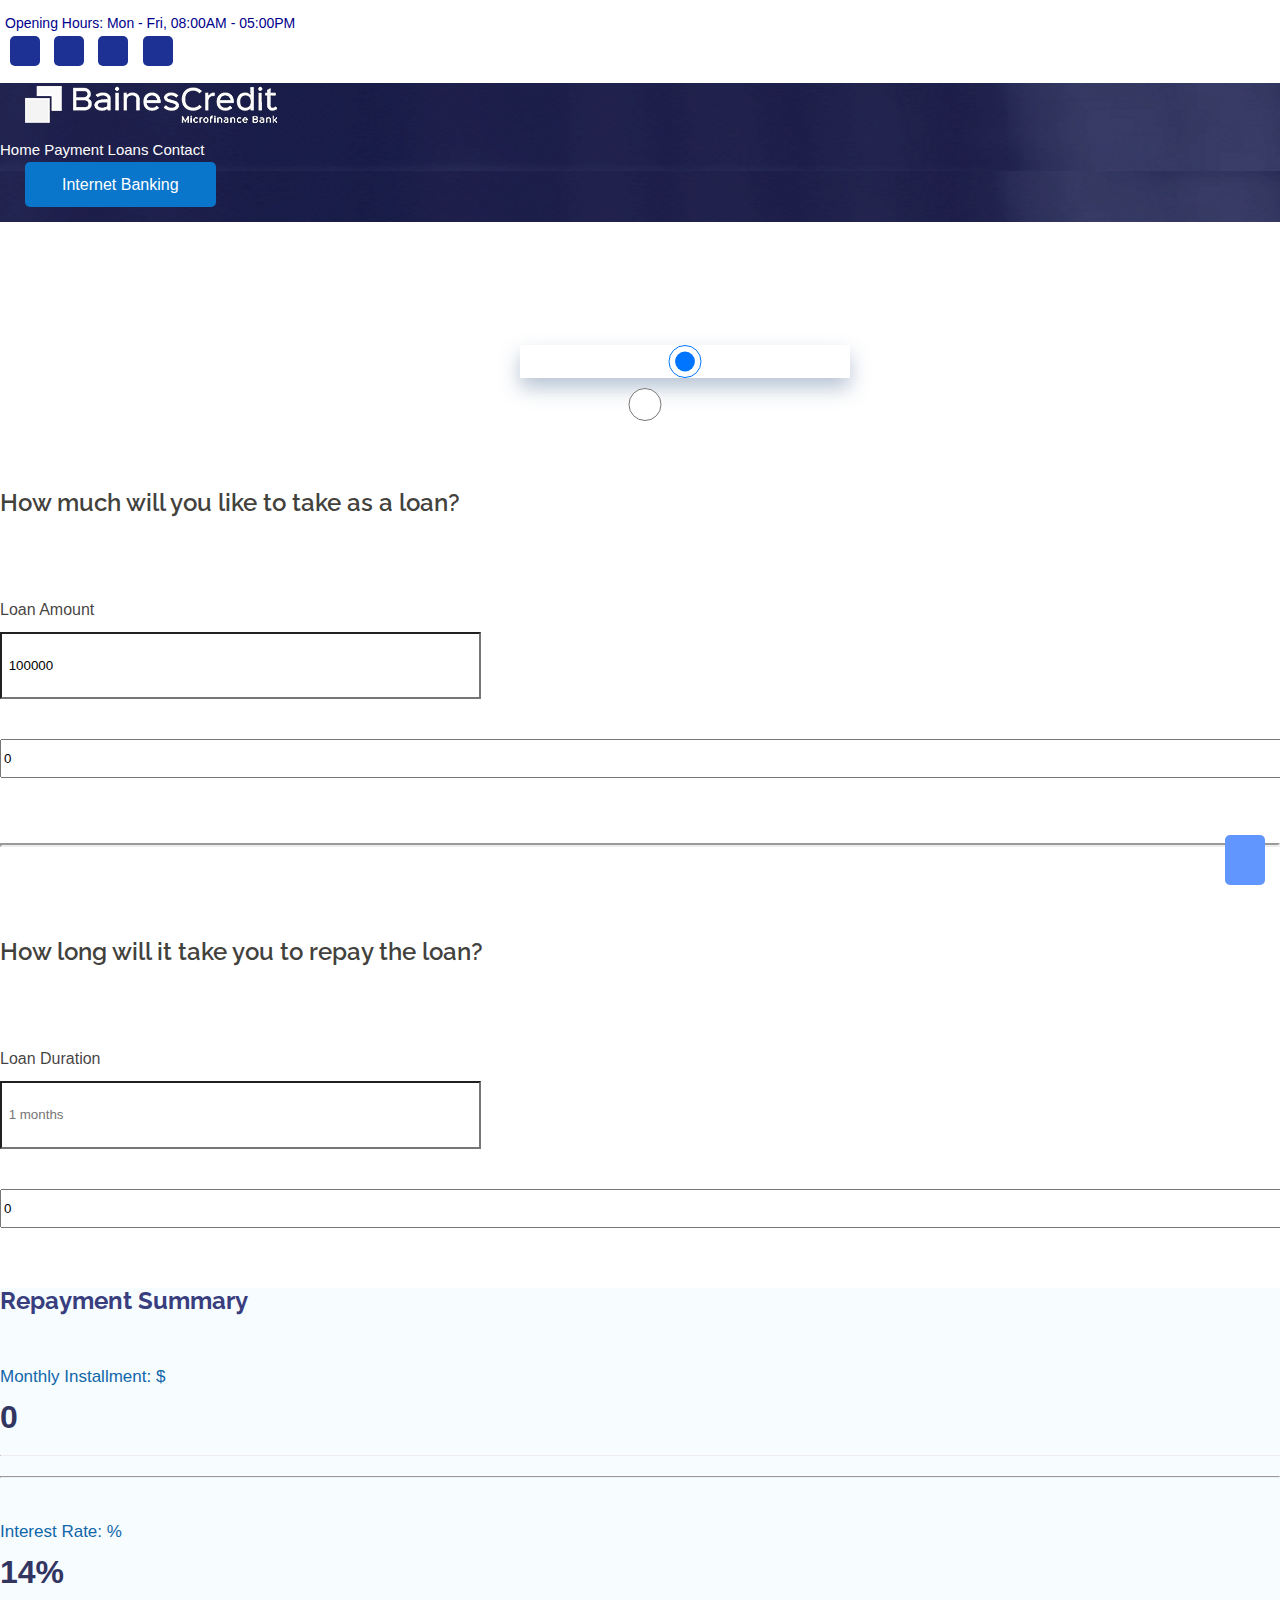
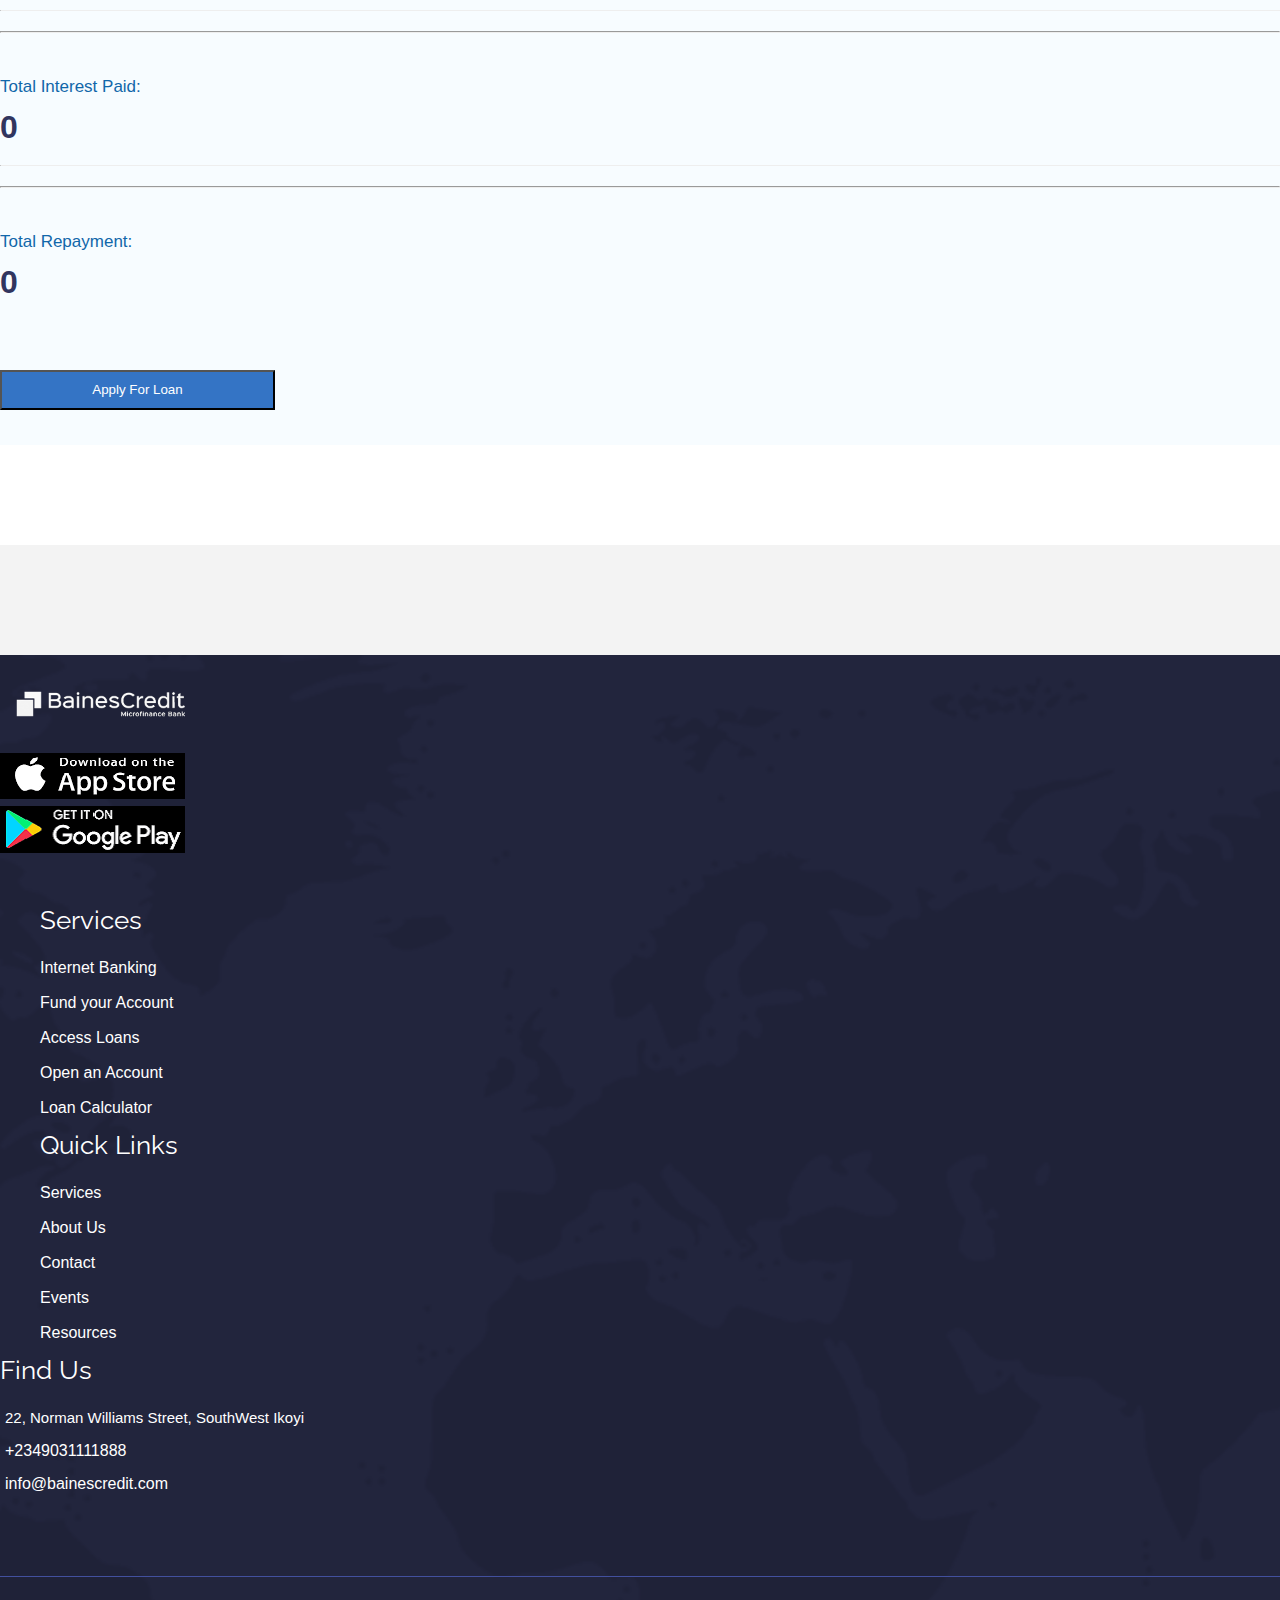
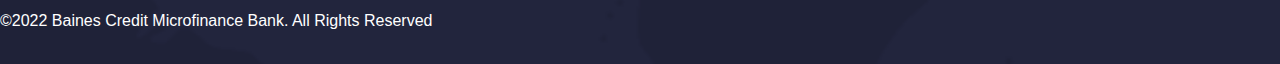
==== index.html @ 51c6e16a "Initial commit" ====
<!DOCTYPE html>

<head>
    <meta charset="utf-8">
    <title>Simple Calculator</title>
    <base href="/">
    <meta name="viewport" content="width=device-width, initial-scale=1">
    <link rel="icon" type="image/x-icon" href="assets/img/favicon.ico">
    <link
        href="https://fonts.googleapis.com/css2?family=Poppins:ital,wght@0,100;0,200;0,300;0,400;0,500;0,600;0,700;0,800;0,900;1,100;1,200;1,300;1,400;1,500;1,600;1,700;1,800;1,900&display=swap"
        rel="stylesheet">
    <link rel="stylesheet" href="style.css">
    <link rel="stylesheet" href="responsive.css">
    <!-- <title>Simple Calculator</title> -->

    <link href="https://bainescredit.com/front/assets/bootstrap/css/bootstrap.min.css" rel="stylesheet">
    <!-- <link rel="stylesheet" href="https://cdnjs.cloudflare.com/ajax/libs/twitter-bootstrap/3.3.7/css/bootstrap.min.css"
        integrity="sha512-6MXa8B6uaO18Hid6blRMetEIoPqHf7Ux1tnyIQdpt9qI5OACx7C+O3IVTr98vwGnlcg0LOLa02i9Y1HpVhlfiw=="
        crossorigin="anonymous" referrerpolicy="no-referrer" /> -->

    <link href="/front/assets/css/style.css" rel="stylesheet" type="text/css">
    <link href="styles.css" rel="stylesheet" type="text/css">

    <link href="https://bainescredit.com/css/ion.rangeSlider.min.css" rel="stylesheet" type="text/css">
    <!-- <link rel="stylesheet"
        href="https://cdnjs.cloudflare.com/ajax/libs/ion-rangeslider/2.3.0/css/ion.rangeSlider.min.css"
        integrity="sha512-6IajJRBwG1E9dZ5mOueZJjTlGmpl4ZFCiufY5I6Pxnr9xMABbxYS8BE22lOPlT3GlDfxSJIyqcP+2D57UFBFFg=="
        crossorigin="anonymous" referrerpolicy="no-referrer" /> -->
    <link href="https://bainescredit.com/css/jquery-radiocharm.css" rel="stylesheet" type="text/css">

    <style>
        .loan,
        .loan:hover {
            display: inline !important;
            padding: 10px !important;
            border-radius: 25px !important;
            color: #fff !important;
            font-size: 12px;
        }

        .loan-danger:hover {
            background-color: #850100 !important;
        }

        .loan-success:hover {
            background-color: #38a7cc !important;
        }

        .contact-bar li a:hover {
            color: #38a7cc;
        }

        hr.solid {
            border-top: 0px solid #bbb;
            margin-top: 20px;
            margin-bottom: 20px;
        }

        p {
            color: rgb(17, 103, 170);
            font-size: 17px;
        }

        #compute {
            /* margin-top: 10px; */
            background-color: blue;
            color: white;
            height: 40px;
            width: 275px;
        }
    </style>

</head>

<body>
    <header>
        <div class="header-section" style="background-color: white;">
            <div class="container">
                <div class="row align-items-center">
                    <div class="col-lg-8 col-md-12">
                        <div class="header-widget"  >
                            <ul>
                                <li style="color: darkblue;"><i class="icofont-clock-time" ></i>Opening Hours: Mon - Fri, 08:00AM - 05:00PM</li>
                                <!--<li><i class="icofont-location-pin"></i> 22, Norman Williams Street, Ikoyi</li>
                                <li><i class="icofont-phone"></i> <a href="tel:+2349031111888">+2349031111888</a></li>-->
                            </ul>
                        </div>
                    </div>
        
                    <div class="col-md-4">
                        <div class="header-social text-end">
                            <ul>
                                <li><a target="_blank" href="#"><i class="icofont-facebook"></i></a></li>
                                <li><a target="_blank" href="#"><i class="icofont-twitter"></i></a></li>
                                <li><a target="_blank" href="#"><i class="icofont-linkedin"></i></a></li>
                                <li><a target="_blank" href="#"><i class="icofont-instagram"></i></a></li>
                            </ul>
                        </div>
                    </div>              
                </div>
            </div>
        </div>
        
        <div class="navbar-area">
            <div class="mobile-nav">
                <a routerLink="/" class="logo">
                    <img src="assets/img/BainesCredit2.png" class="img-fluid" alt="logo">
                </a>
            </div>
        
            <div class="main-nav">
                <div class="container">
                    <nav class="navbar navbar-expand-md navbar-light" >
                        <a class="navbar-brand" href="index.html">
                            <img src="assets/img/BainesCredit2.png" class="img-fluid" alt="logo">
                        </a>
        
                        <div class="collapse navbar-collapse mean-menu" id="navbarSupportedContent" style="color:white;">
                            <ul class="navbar-nav ms-auto" style="color:white;">
                               
        
                                <li class="nav-item"><a routerLink="." class="nav-link" routerLinkActive="active"[routerLinkActiveOptions]="{exact: true}" style="color:white;">Home</a></li>
        
        
                                
                                <li class="nav-item"><a routerLink="." class="nav-link" routerLinkActive="active"[routerLinkActiveOptions]="{exact: true}">Payment</a></li>
                                
                                <li class="nav-item"><a routerLink="." class="nav-link" routerLinkActive="active"[routerLinkActiveOptions]="{exact: true}">Loans</a></li>
        
                                <li class="nav-item"><a routerLink="." class="nav-link" routerLinkActive="active"[routerLinkActiveOptions]="{exact: true}">Contact</a></li>
                            </ul>
        
                            <div class="navbar-button">
                                <a routerLink=".">Internet Banking</a>
                            </div>
                        </div>
                    </nav>
                </div>
            </div>
        </div>
        <!-- <div class="row">
            <div class="col-lg-12">
                <img src="assets/img/AccountCreationHeader.png" class="img-fluid" alt="bainescredit"  />
            </div>
        </div> -->
    </header>
    <section class="service-page-section section-padding">
        <div class="container">
            <!-- <div class="grid-item"> -->
            <div class="row">
                <div class="col-md-9">
                    <div id="budget-planner-wrapper" class="single-service-wrapper">
                        <!-- Expense group -->
                        <div style="margin-bottom: 50px;">
                            <form class="budget-form-wrapper" action="https://bainescredit.com/open-account"
                                style="background-color: rgb(255, 255, 255);">
                                <div class="row">

                                    <div class="col-md-10 col-md-offset-1 row"">
                                        <div style=" margin: 20px auto; width: 250px;">
                                        <input
                                            style="padding: 14px 41px; box-shadow: 0px 10px 20px rgba(51, 87, 131, 0.35); width: 330px;"
                                            name="type" value="4.5" data-name="personal"
                                            class="loan-type personal col-sm-6" checked
                                            data-radiocharm-background-color="006cfa"
                                            data-radiocharm-label="Personal Loan" type="radio" />
                                        <input name="type" value="5" data-name="sme" class="loan-type sme col-sm-6"
                                            data-radiocharm-label="SME Loan" data-radiocharm-background-color="006cff"
                                            type="radio" />
                                    </div>
                                </div>


                                <div class="col-md-10 col-md-offset-1 row"
                                    style="margin-bottom: 40px; text-align: left;">
                                    <h4
                                        style="font-weight: 600; font-size: 24px; line-height: 29px; color: rgba(30, 32, 25, 0.85); margin: 60px 0px;">
                                        How much will you like to take as a loan?</h4>
                                    <div class="col-sm-3 form-group"
                                        style="padding-top: 20px; color: rgba(30, 32, 25, 0.85); font-weight: 500; font-size: 16px; margin-right: 70px;">
                                        <!-- <label style="text-transform: uppercase;">Choose Amount</label> -->
                                        <!-- <label>Loan Amount</label> -->
                                        Loan Amount
                                    </div>
                                    <div class="col-sm-6 form-group" style="width: 450px;">
                                        <input type="number" id="amount-holder" value="100000"
                                            class="searchBar form-control" placeholder="Amount" required>
                                    </div>
                                    <div class="col-sm-12 form-group" style="margin-top: 30px;">
                                        <input type="number" id="amount-slider" name="amount" value="0" />
                                    </div>
                                </div>


                                <div class="col-md-10 col-md-offset-1 row"
                                    style="margin-bottom: 40px; text-align: left;">
                                    <br />
                                    <hr style="margin-bottom: 90px; border-width: 2px;" />

                                    <h4
                                        style="font-weight: 600; font-size: 24px; line-height: 29px; color: rgba(30, 32, 25, 0.85); margin: 60px 0px;">
                                        How long will it take you to repay the loan?</h4>
                                    <div class="col-sm-3 form-group"
                                        style="padding-top: 20px; color: rgba(30, 32, 25, 0.85); font-weight: 500; font-size: 16px; margin-right: 70px;">
                                        <!-- <label style="text-transform: uppercase;">Choose Amount</label> -->
                                        <!-- <label>Loan Duration</label> -->
                                        Loan Duration
                                    </div>
                                    <div class="col-sm-6 form-group" style="width: 450px;">
                                        <input type="number" id="loan-term" value="1 months"
                                            class="searchBar form-control" placeholder="1 months" required>
                                    </div>
                                    <div class="col-sm-12 form-group" style="margin-top: 30px;">
                                        <input type="number" id="term-slider" name="term" value="0" />
                                    </div>
                                </div>
                        </div>
                        </form>
                    </div>
                </div>
            </div>

            <div class="col-md-3" style="background: #F7FCFF;">
                <div>
                    <div>
                        <h4
                            style="margin-top: 60px; margin-bottom: 50px; font-weight: bold; font-size: 24px;color: #383E7E;">
                            Repayment Summary</h4>
                        <!-- <hr class="solid"> -->
                        <div>
                            <p>Monthly Installment: $</p>
                            <span style="font-weight: bold; font-size: 32px;color: #31355F; margin: 11px 0px;"
                                id="amounts">0</span>
                            <hr class="solid">
                            <!-- <br /> -->
                            <hr style="margin-bottom: 40px; margin-top: 10px; border-width: 1px;" />
                            <!-- <textarea name="" id="amounts" disabled cols="10" rows="1"></textarea> -->
                            <!-- <input id="amount" type="text" value="" disabled oninput="compute()"> -->
                            <p>Interest Rate: %</p>
                            <span style="font-weight: bold; font-size: 32px;color: #31355F; margin: 11px 0px;"
                                id="interest_rate">14%</span>
                            <hr class="solid">
                            <hr style="margin-bottom: 40px; margin-top: 10px; border-width: 1px;" />
                            <!-- <input id="interest_rate" value="" disabled oninput="compute()"> -->
                            <p>Total Interest Paid: </p>
                            <span style="font-weight: bold; font-size: 32px;color: #31355F; margin: 11px 0px;"
                                id="months">0</span>
                            <hr class="solid">
                            <hr style="margin-bottom: 40px; margin-top: 10px; border-width: 1px;" />
                            <!-- <input id="months" type="number" value="" disabled oninput="compute()"> -->
                            <p>Total Repayment: </p>
                            <span style="font-weight: bold; font-size: 32px;color: #31355F; margin: 11px 0px;"
                                id="payments">0</span>
                            <!-- <hr class="solid"> -->
                            <!-- <hr style="margin-bottom: 40px; margin-top: 10px; border-width: 2px;" /> -->
                            <!-- <input id="payment" value="" disabled oninput="compute()"> -->
                        </div>
                        <button
                            style="margin-top: 70px; background: #3474C5; padding: 14px 20px; align-items: center; justify-content: center; flex-direction: row; display: flex;"
                            id="compute"><a href="https://bainescredit.pro-ice.com.ng/loan_page2/">Apply For
                                Loan</a></button> <br>
                    </div>
                </div>
            </div>

        </div>

        </div>
    </section>

    <footer>
        <div class="contact-section">
            <img src="assets/img/PartnersLogo.png" class="img-fluid" alt="logo">
        </div>
        
        <footer class="footer-area">
            <div class="container">
                <div class="row">
                    <div class="col-lg-3 col-md-6">
                        <div class="footer-widget">
                            <div class="logo">
                                <a routerLink="/">
                                    <img src="assets/img/BainesCredit2.png" class="img-fluid" alt="logo">
                                </a>
                            </div>
                            <div class="row">
                                <div class="col-md-6"><img src="assets/img/apple.png" class="img-fluid" /></div>
                                <div class="col-md-6"><img src="assets/img/google.png" class="img-fluid" /></div>
                            </div>
                            <div class="row" style="margin-top: 20px !important;">
                                
                            <div class="footer-socialn">
                                <a href="#" target="_blank"><i class="icofont-facebook" style="color: white; font-size: x-large;"></i></a> &nbsp;
                                <a href="#" target="_blank"><i class="icofont-twitter" style="color: white; font-size: x-large;"></i></a>&nbsp;
                                <a href="#" target="_blank"><i class="icofont-linkedin" style="color: white; font-size: x-large;"></i></a>&nbsp;
                                <a href="#" target="_blank"><i class="icofont-instagram" style="color: white; font-size: x-large;"></i></a>&nbsp;
                               <!-- <ul>
                                    <li><a href="#" target="_blank"><i class="icofont-facebook"></i></a></li>
                                    <li><a href="#" target="_blank"><i class="icofont-twitter"></i></a></li>
                                    <li><a href="#" target="_blank"><i class="icofont-linkedin"></i></a></li>             
                                    <li><a href="#" target="_blank"><i class="icofont-instagram"></i></a></li>
                                </ul>-->
                            </div></div>
                            <div class="email">
                                
                            </div>
                        </div>
                    </div>
        
                    <div class="col-lg-3 col-md-6">
                        <div class="footer-widget pl-40">
                            <h3 style="border: none !important;">Services</h3>
        
                            <ul>
                                <li><i class="icofont-simple-right"></i> <a routerLink="#">Internet Banking</a></li>
                                <li><i class="icofont-simple-right"></i> <a routerLink="#">Fund your Account</a></li>
                                <li><i class="icofont-simple-right"></i> <a routerLink="#">Access Loans</a></li>
                                <li><i class="icofont-simple-right"></i> <a routerLink="#">Open an Account</a></li>
                                <li><i class="icofont-simple-right"></i> <a routerLink="#">Loan Calculator</a></li>
                            </ul>
                        </div>
                    </div>
        
                    <div class="col-lg-3 col-md-6">
                        <div class="footer-widget pl-40">
                            <h3 style="border: none !important;">Quick Links</h3>
        
                            <ul>
                                <li><i class="icofont-simple-right"></i> <a routerLink="/index">Services</a></li>
                                <li><i class="icofont-simple-right"></i> <a routerLink="/about">About Us</a></li>
                                <li><i class="icofont-simple-right"></i> <a routerLink="/blog">Contact</a></li>
                                <li><i class="icofont-simple-right"></i> <a routerLink="/team">Events</a></li>
                                <li><i class="icofont-simple-right"></i> <a routerLink="/testimonial">Resources</a></li>
                            </ul>
                        </div>
                    </div>
        
                    <div class="col-lg-3 col-md-6">
                        <div class="footer-widget">
                            <h3 style="border: none !important;">Find Us</h3>
                           
        
                            <ul class="find-us">
                                <li>                                   
                                    <i class="icofont-location-pin"></i> 22, Norman Williams Street, SouthWest Ikoyi    
                                </li>
                                <li>
                                    <i class="icofont-phone"></i>
                                    <a href="tel:+880123456789">+2349031111888</a>
                                </li>
                                <li>
                                    <i class="icofont-ui-message"></i>
                                    <a href="mailto:info@kiaz.com">info@bainescredit.com</a>
                                </li>
                            </ul>
                        </div>
                    </div>
                </div>
            </div>
        
            <div class="bottom-footer">
                <div class="container">
                    <div class="row  align-items-center">
                       
        
                        <div class="col-lg-12 d-flex justify-content-center">
                            <div class="copyright-text text-end">
                                <p>&copy;2022 Baines Credit Microfinance Bank. All Rights Reserved</p>
                            </div>
                        </div>
                    </div>
                </div>
            </div>
        </footer>
        
        <div class="top-btn">
            <i class="icofont-scroll-long-up"></i>
        </div>
    </footer>


    <script src="https://bainescredit.com/front/assets/js/jquery.js"></script>
    <script src="https://bainescredit.com/front/assets/bootstrap/js/bootstrap.min.js"></script>
    <!-- <script src="https://drive.google.com/file/d/1Ui2bEeJ6VisyrdK642lV_Q58oRvq9W9J/view?usp=sharing"></script> -->
    <!-- <script src="https://cdnjs.cloudflare.com/ajax/libs/jquery/3.1.1/jquery.js"
        integrity="sha512-WBbdKQKeIQFarq1hrOxNL/gnp0Tqh25fn0z3X1po+ej8iuHhHdp6Sh9l+tghGw5L1bsvtzjeuSKsL80RW3XdYw=="
        crossorigin="anonymous" referrerpolicy="no-referrer"></script> -->
    <!-- <script src="https://drive.google.com/file/d/1CPbz1z94rPM_dE31EhjDpXzsbREMP7sK/view?usp=sharing"></script> -->
    <!-- <script src="https://cdnjs.cloudflare.com/ajax/libs/twitter-bootstrap/3.3.7/js/bootstrap.min.js"
        integrity="sha512-iztkobsvnjKfAtTNdHkGVjAYTrrtlC7mGp/54c40wowO7LhURYl3gVzzcEqGl/qKXQltJ2HwMrdLcNUdo+N/RQ=="
        crossorigin="anonymous" referrerpolicy="no-referrer"></script> -->
    <!-- <script src="https://cdnjs.cloudflare.com/ajax/libs/jquery.inview/1.0.0/jquery.inview.min.js"
        integrity="sha512-dy8Q+KMsxJmEgLqvZA7kk/Pcaij/OhCK1LPj+oGuxfd/tcbbqrDSGOtiXNfzKbMun+ZBnQsTWUnhuXhVkISDOA=="
        crossorigin="anonymous" referrerpolicy="no-referrer"></script> -->



    <script src="https://bainescredit.com/front/assets/revolution/jquery.themepunch.revolution.min.js"></script>
    <script src="https://bainescredit.com/front/assets/revolution/jquery.themepunch.tools.min.js"></script>
    <!-- <script src="https://cdn.jsdelivr.net/npm/revslider@5.4.2018/js/jquery.themepunch.revolution.min.js"></script>
    <script src="https://cdn.jsdelivr.net/npm/revslider@5.4.201-8.6/js/jquery.themepunch.tools.min.js"></script> -->


    <!-- <script src="/front/assets/js/script.js"></script> -->

    <script type="text/javascript" src="https://bainescredit.com/js/jquery-radiocharm.js"></script>
    <script type="text/javascript" src="https://bainescredit.com/js/ion.rangeSlider.min.js"></script>
    <!-- <script src="https://cdnjs.cloudflare.com/ajax/libs/ion-rangeslider/2.3.0/js/ion.rangeSlider.min.js"
        integrity="sha512-yAFng8in4kzeTPFL8tnOdZGq6yuzw2UiI9HHFrCi1F+ujKsb/+tnssk2TudqZ3m5dzAowdrsTN4xltn5P2qeEA=="
        crossorigin="anonymous" referrerpolicy="no-referrer"></script> -->


    <script type="text/javascript">
        $(document).ready(function () {
            $('.loan-type').radiocharm();
        });
    </script>

    <script type="text/javascript">
        let term_slider = $("#term-slider");
        let amount_slider = $("#amount-slider");
        let amount_holder = $("#amount-holder");
        let loan_term = $("#loan-term");

        term_slider.ionRangeSlider({
            skin: 'round',
            min: 1,
            max: 12,
            postfix: ' months'
        });

        amount_slider.ionRangeSlider({
            skin: 'round',
            min: 50000,
            max: 1000000,
            prefix: '₦',
            grid: true,
            step: 10000,
            grid_snap: true,
            decorate_both: true,
            from_percent: 10,
            to_percent: 90,
        });

        calculateLoan(parseInt($('input[name=type]:checked').val()));

        let current_to = 1000000;

        $(document).on('change click keyup', '#term-slider, #loan-term, #amount-slider, #amount-holder, .loan-type', function (e) {

            let interacted = $(this);

            if (interacted.attr('id') === 'amount-holder') {
                let amount_slider_instance = amount_slider.data("ionRangeSlider");
                let amount_held = parseInt(interacted.val());

                if (amount_held < 50000) { return; }

                amount_slider_instance.update({
                    from: parseInt(interacted.val())
                });
            }

            if (interacted.attr('id') === 'loan-term') {
                let term_slider_instance = term_slider.data("ionRangeSlider");
                let term_held = parseInt(interacted.val());

                if (term_held < 1) { return; }

                term_slider_instance.update({
                    from: parseInt(interacted.val())
                });
            }

            let type_input = $('input[name=type]:checked');
            let loan_value = parseInt(type_input.val());

            console.log(type_input.hasClass('sme'));

            if (type_input.hasClass('sme') && current_to < 5000000) {
                let amount_slider_instance = amount_slider.data("ionRangeSlider");

                current_to = 5000000;
                amount_slider_instance.update({
                    skin: 'round',
                    min: 100000,
                    max: current_to,
                    prefix: '₦',
                    grid: true,
                    step: 10000,
                    grid_snap: false,
                    decorate_both: true,
                    from_percent: 10,
                    to_percent: 90,
                });
            }

            if (type_input.hasClass('personal') && current_to > 1000000) {
                let amount_slider_instance = amount_slider.data("ionRangeSlider");

                current_to = 1000000;
                amount_slider_instance.update({
                    skin: 'round',
                    min: 50000,
                    max: current_to,
                    prefix: '₦',
                    grid: true,
                    step: 10000,
                    grid_snap: true,
                    decorate_both: true,
                    from_percent: 10,
                    to_percent: 90,
                });
            }

            amount_holder.val(amount_slider.val());
            loan_term.val(term_slider.val())
            // $('#loan-term').html(term_slider.val());

            if (!isNaN(loan_value))
                calculateLoan(loan_value);
            else
                calculateLoan(4.5)
        });

        function calculateLoan(interest) {
            // let _total = ((interest / 100 * parseInt(amount_holder.val())) * parseInt(term_slider.val())) + parseInt(amount_holder.val());
            // let _month = (_total / parseInt(term_slider.val()));

            // $('#monthly-installments').html(_month.toLocaleString('en-US', { minimumFractionDigits: 2, maximumFractionDigits: 2 }));
            // $('#total-repayments').html(_total.toLocaleString('en-US', { minimumFractionDigits: 2, maximumFractionDigits: 2 }));

            let rate = 20
            // let interested = (parseInt(amount_holder.val()) * parseInt(term_slider.val()) * rate) / 100
            let installment = (parseInt(amount_holder.val()) * rate)
            let amount = (parseInt(amount_holder.val()) * Math.pow(1 + rate / 100, parseInt(term_slider.val())))
            let ci = amount - parseInt(amount_holder.val())
            // ci = ci.toFixed(2);
            let total = parseFloat(parseInt(amount_holder.val())) + parseFloat(ci)
            // total = total.toFixed(2);
            let monthly_install = total / parseInt(term_slider.val())

            $('#amounts').html(monthly_install.toLocaleString('en-US', { minimumFractionDigits: 2, maximumFractionDigits: 2 }));
            $('#interest_rate').html(rate);
            $('#months').html(ci.toLocaleString('en-US', { minimumFractionDigits: 2, maximumFractionDigits: 2 }));
            $('#payments').html(total.toLocaleString('en-US', { minimumFractionDigits: 2, maximumFractionDigits: 2 }));

        }

    </script>

</body>

</html>
---- style.css ----
@import "~bootstrap/scss/bootstrap";
/* You can add global styles to this file, and also import other style files */
/* Color Variables */
/* Font-Family Variable */
.ng-valid[required],
.ng-valid.required {
  border-left: 5px solid #42a948;
}
.ng-invalid:not(form) {
  border-left: 5px solid #a94442;
}
a:link {
  text-decoration: none;
}
body {
  color: #646464;
  font-family: "Poppins";
  line-height: 1.8;
  padding: 0;
  margin: 0;
  font-size: 15px;
}
img {
  max-width: 100%;
}
a {
  text-decoration: none;
  display: inline-block;
  transition: 0.5s;
}
a:hover {
  text-decoration: none;
}
ul li {
  display: inline-block;
}
.d-table {
  width: 100%;
  height: 100%;
}
.d-table-cell {
  display: table-cell;
  vertical-align: middle;
}
p {
  color: #646464;
  line-height: 1.8;
}
i {
  line-height: 1;
}
h3 {
  font-size: 20px;
  font-weight: 600;
}
.form-control:focus,
input:focus,
button:focus,
.btn:focus {
  outline: 0;
  box-shadow: 0 0 0 0 !important;
}
.ptb-100 {
  padding-top: 100px;
  padding-bottom: 100px;
}
.pt-100 {
  padding-top: 100px;
}
.pb-70 {
  padding-bottom: 70px;
}
.mr-20 {
  margin-right: 20px;
}
.pl-40 {
  padding-left: 40px;
}
.theme-button .default-btn {
  font-size: 15px;
  color: #fff;
  font-weight: 500;
  padding: 15px 35px;
  border-radius: 5px;
  margin-right: 25px;
  position: relative;
  text-transform: capitalize;
  border: 1px solid #fff;
  z-index: 0;
}
.theme-button .default-btn::before {
  position: absolute;
  content: "";
  width: 0;
  height: 100%;
  left: 0;
  top: 0;
  z-index: -1;
  transition: 0.5s;
  border-radius: 5px;
  background: #6096fd;
}
.theme-button .default-btn:hover::before {
  width: 100%;
  height: 100%;
}
.theme-button .default-btn:hover {
  border: 1px solid transparent;
}
.section-head {
  max-width: 600px;
  margin: -1px auto 55px;
  line-height: 1;
}
.section-head span {
  font-size: 18px;
  font-weight: 500;
  color: #fb788e;
  margin-bottom: 10px;
  display: inline-block;
}
.section-head h2 {
  font-size: 40px;
  color: #111;
  font-weight: 600;
  margin-bottom: 20px;
  line-height: 1;
}
.section-head h2 span {
  color: #6096fd;
  font-weight: 600;
  font-size: 40px;
  margin-bottom: 0;
}
.section-head p {
  margin-bottom: 0;
}
.blue-title h2 span {
  color: #031888;
  font-size: 40px;
  font-weight: 600;
}
/*------------ HOME PAGE ONE CSS START -------------*/
/* Header CSS Start */
.header-section {
  background: #031888;
  padding: 10px 0;
}
.header-section .header-widget ul {
  padding-left: 0;
  margin-bottom: 0;
}
.header-section .header-widget ul li {
  font-size: 14px;
  padding-right: 16px;
  margin-right: 10px;
  color: #fff;
  position: relative;
}
.header-section .header-widget ul li::before {
  position: absolute;
  content: "";
  background: #fff;
  width: 1px;
  height: 20px;
  right: 0;
  top: 3px;
}
.header-section .header-widget ul li i {
  margin-right: 5px;
  font-size: 18px;
  top: 1px;
  position: relative;
}
.header-section .header-widget ul li a {
  color: #fff;
}
.header-section .header-widget ul :nth-child(3)::before {
  display: none;
}
.header-section .header-social ul {
  padding-left: 0;
  margin-bottom: 0;
}
.header-section .header-social ul li {
  margin-left: 10px;
}
.header-section .header-social ul li a i {
  color: #fff;
  background: #1d3094;
  width: 30px;
  height: 30px;
  border-radius: 5px;
  display: inline-block;
  text-align: center;
  line-height: 30px;
  position: relative;
  z-index: 0;
  transition: 0.5s;
}
.header-section .header-social ul li a i::after {
  position: absolute;
  content: "";
  width: 0;
  height: 0;
  background: #fff;
  top: 0;
  left: 0;
  border-radius: 5px;
  z-index: -1;
  transition: 0.5s;
}
.header-section .header-social ul li a i:hover::after {
  width: 100%;
  height: 100%;
}
.header-section .header-social ul li a i:hover {
  color: #6096fd;
}
/* Header CSS End */
/* Navbar CSS Start */
.navbar-area .main-nav {
  background: #fff;
  background-image: url(assets/img/headerbg.png);
  padding: 0;
  position: relative;
  transition: 0.5s;
}
.navbar-area .main-nav .navbar {
  padding: 15px 0;
}
.navbar-area .main-nav .navbar .navbar-nav .nav-item a {
  color: #fff;
  font-weight: 500;
  text-transform: capitalize;
}
.navbar-area .main-nav .navbar .navbar-nav .nav-item a:hover {
  color: #031888;
}
.navbar-area .main-nav .navbar .navbar-nav .nav-item a:hover i {
  display: inline-block;
  transform: rotate(90deg);
}
.navbar-area .main-nav .navbar .navbar-nav .nav-item a i {
  top: 1px;
  position: relative;
  transition: 0.5s;
}
.navbar-area .main-nav .navbar .navbar-nav .nav-item .active {
  color: #fff !important;
}
.navbar-area .main-nav .navbar .navbar-nav .dropdown-toggle::after {
  display: none;
}
.navbar-area .main-nav .navbar .navbar-nav .dropdown-menu {
  background: #fff;
  transition: 0.5s;
  border: 0;
  box-shadow: 7px 5px 30px rgba(72, 73, 121, 0.15);
  padding: 0;
}
.navbar-area .main-nav .navbar .navbar-nav .dropdown-menu .nav-item {
  display: block;
  padding: 0;
}
.navbar-area .main-nav .navbar .navbar-nav .dropdown-menu .nav-item a {
  color: #282828;
  border-bottom: 1px dashed #ccb0b0;
  position: relative;
}
.navbar-area .main-nav .navbar .navbar-nav .dropdown-menu .nav-item a::before {
  position: absolute;
  content: "";
  background: #6096fd;
  width: 3px;
  height: 0;
  right: 0;
  bottom: 0;
  transition: 0.5s;
}
.navbar-area .main-nav .navbar .navbar-nav .dropdown-menu .nav-item a::after {
  position: absolute;
  content: "";
  background: #6096fd;
  width: 3px;
  height: 95%;
  left: 0;
  bottom: 0;
  transition: 0.5s;
}
.navbar-area .main-nav .navbar .navbar-nav .dropdown-menu .nav-item a:hover {
  color: #031888;
}
.navbar-area
  .main-nav
  .navbar
  .navbar-nav
  .dropdown-menu
  .nav-item
  a:hover::before {
  height: 95%;
}
.navbar-area
  .main-nav
  .navbar
  .navbar-nav
  .dropdown-menu
  .nav-item
  a:hover::after {
  height: 0;
}
.navbar-area .main-nav .navbar .navbar-nav .dropdown-menu .nav-item a .active {
  color: #031888;
}
.navbar-area .main-nav .navbar .navbar-nav .dropdown-menu :last-child a {
  border-bottom: 0;
}
.navbar-area .main-nav .navbar .text-color {
  color: #0976cb;
}
.navbar-area .main-nav .navbar .navbar-button {
  margin-left: 25px;
}
.navbar-area .main-nav .navbar .navbar-button a {
  color: #fff;
  background: #0976cb;
  padding: 10px 37px;
  border-radius: 5px;
  position: relative;
  z-index: 0;
  font-size: 16px;
}
.navbar-area .main-nav .navbar .navbar-button a::before {
  position: absolute;
  content: "";
  width: 100%;
  height: 0;
  background: #031888;
  top: 0;
  left: 0;
  bottom: 0;
  right: 0;
  border-radius: 5px;
  z-index: -1;
  transition: 0.5s;
}
.navbar-area .main-nav .navbar .navbar-button a:hover::before {
  height: 100%;
}
.is-sticky {
  position: fixed !important;
  top: 0 !important;
  left: 0;
  width: 100%;
  z-index: 999;
  box-shadow: 0 2px 28px 0 rgba(0, 0, 0, 0.06);
  background: #fff !important;
  animation: 500ms ease-in-out 0s normal none 1 running fadeInDown;
  transition: 0.6s;
}
/* Navbar CSS End */
/* Home CSS Start */
.home-slider-item {
  background-position: center center;
  background-size: cover;
  height: 100vh;
  position: relative;
}
.home-slider-item::before {
  position: absolute;
  content: "";
  background: linear-gradient(
    90deg,
    rgba(3, 24, 136, 0.8463760504201681) 20%,
    rgba(0, 0, 0, 0) 100%
  );
  width: 100%;
  height: 100%;
  left: 0;
  top: 0;
}
.home-slider-area {
  position: relative;
}
.home-slider-area.owl-carousel .owl-nav button.owl-prev,
.home-slider-area.owl-carousel .owl-nav button.owl-next {
  position: absolute;
  left: 25px;
  top: 35%;
  width: 55px;
  height: 55px;
  border-radius: 30px;
  font-size: 25px;
  color: #fff;
  transition: 0.5s;
  background: rgba(0, 0, 0, 0.35);
}
.home-slider-area.owl-carousel .owl-nav button.owl-prev:hover,
.home-slider-area.owl-carousel .owl-nav button.owl-next:hover {
  background: #6096fd;
}
.home-slider-area.owl-carousel .owl-nav button.owl-next {
  left: unset;
  right: 25px;
}
.home-slider-area .owl-dots {
  position: absolute;
  bottom: 40px;
  left: 0;
  right: 0;
}
.home-slider-area.owl-theme .owl-dots .owl-dot.active span,
.home-slider-area.owl-theme .owl-dots .owl-dot:hover span {
  background: #fff;
  position: relative;
}
.home-slider-area.owl-theme .owl-dots .owl-dot.active span::before,
.home-slider-area.owl-theme .owl-dots .owl-dot:hover span::before {
  position: absolute;
  content: "";
  width: 25px;
  height: 25px;
  left: -5px;
  right: 0px;
  top: -5px;
  border-radius: 20px;
  background: transparent;
  border: 1px solid #fff;
}
.home-slider-area.owl-theme .owl-dots .owl-dot span {
  width: 15px;
  height: 15px;
  background: #6096fd;
}
.home-slider-area.owl-theme .owl-nav {
  margin-top: 0;
}
.items-bg1 {
  background-image: url(assets/img/home/1.png);
}
.items-bg2 {
  background-image: url(assets/img/home/2.png);
}
.items-bg3 {
  background-image: url(assets/img/home/3.png);
}
.home-text {
  max-width: 740px;
  z-index: 1;
  position: relative;
}
.home-text h1 {
  font-size: 70px;
  font-weight: 700;
  margin-bottom: 40px;
  text-transform: capitalize;
  color: #fff;
}
.home-text p {
  color: #fff;
  margin-bottom: 50px;
}
.home-text .active-btn {
  background: #6096fd;
  border: 1px solid transparent;
}
.home-text .active-btn::before {
  background: transparent;
}
.home-text .active-btn:hover {
  background: transparent;
  border: 1px solid #fff;
}
/* Home CSS End */
/* Service CSS Start */
.service-section {
  position: relative;
}
.service-section .service-shapes img {
  position: absolute;
  animation: translate infinite 2s;
}
.service-section .service-shapes :nth-child(1) {
  top: 65px;
  left: 30%;
  animation-delay: 0.5s;
}
.service-section .service-shapes :nth-child(2) {
  top: 15%;
  left: 5%;
  animation-delay: 0.3s;
}
.service-section .service-shapes :nth-child(3) {
  right: 16%;
  top: 18%;
  animation-delay: 0.5s;
}
.service-section .service-shapes :nth-child(4) {
  left: 2%;
  top: 30%;
  animation-delay: 0.5s;
}
.service-section .service-shapes :nth-child(5) {
  top: 20%;
  right: 3%;
  animation-delay: 0.3s;
}
.service-section .service-shapes :nth-child(6) {
  top: 66%;
  left: 2%;
  animation-delay: 0.5s;
}
.service-section .service-shapes :nth-child(7) {
  right: 2%;
  top: 50%;
  animation-delay: 0.3s;
}
.service-section .service-shapes :nth-child(8) {
  bottom: 1%;
  left: 3%;
  animation-delay: 0.5s;
}
.service-section .service-shapes :nth-child(9) {
  bottom: 25%;
  right: 3%;
  animation-delay: 0.3s;
}
.service-section .service-shapes :nth-child(10) {
  bottom: 10%;
  right: 3%;
}
.service-card {
  text-align: center;
  border: 1px solid #c3ccff;
  border-radius: 10px;
  padding: 35px 30px;
  transition: 0.6s;
  position: relative;
  z-index: 0;
  margin-bottom: 30px;
}
.service-card:hover {
  box-shadow: 7px 5px 30px rgba(72, 73, 121, 0.15);
  transition: 0.6s ease-in-out;
}
.service-card:hover::before {
  height: 100%;
}
.service-card:hover::after {
  opacity: 1;
}
.service-card:hover i,
.service-card:hover h3,
.service-card:hover p {
  color: #fff;
}
.service-card:hover i::after {
  transform: scale(1);
}
.service-card:hover .theme-button .default-btn {
  background: #fff;
}
.service-card::before {
  position: absolute;
  content: "";
  background: #6096fd;
  width: 100%;
  height: 0;
  bottom: 0;
  left: 0;
  z-index: -1;
  border-radius: 10px;
  transition: 0.6s;
}
.service-card::after {
  position: absolute;
  content: "";
  background-image: url(assets/img/service/shapes/service-pattern-1.png);
  width: 75px;
  height: 50px;
  top: 0;
  left: 0;
  right: 0;
  margin: auto;
  opacity: 0;
  transition: 0.6s;
}
.service-card i {
  color: #6096fd;
  font-size: 50px;
  display: inline-block;
  transition: 0.6s;
  position: relative;
  z-index: 0;
  margin-bottom: 20px;
}
.service-card h3 {
  color: #111;
  transition: 0.6s;
  margin-bottom: 10px;
}
.service-card p {
  transition: 0.6s;
  margin-bottom: 20px;
}
.service-card .theme-button .default-btn {
  color: #6096fd;
  border: 1px solid #7ca4f1;
  margin-right: 0;
  padding: 10px 40px;
}
.service-card .theme-button .default-btn:hover::before {
  display: none;
  color: #6096fd;
}
.active-service {
  box-shadow: 7px 5px 30px rgba(72, 73, 121, 0.15);
}
.active-service::before {
  height: 100%;
}
.active-service::after {
  opacity: 1;
}
.active-service i,
.active-service h3,
.active-service p {
  color: #fff;
}
.active-service i::after {
  transform: scale(1);
}
.active-service .theme-button .default-btn {
  background: #fff;
}
/* Service CSS End */
/* Why Choose CSS Start */
.why-choose-section {
  z-index: 1;
  position: relative;
  padding: 0px 0px 0px 0px;
}
.why-choose-section::before {
  content: "";
  position: absolute;
  top: 0;
  left: 0;
  z-index: -1;
  width: 100%;
  height: 100%;
  background-color: white;
  opacity: 0.8;
}
.why-choose-section .why-choose-shape {
  position: absolute;
  left: 35%;
  top: 180px;
  animation: scale infinite 2s;
}
.why-choose-bg {
  background-color: white;
  background-position: center center;
  background-size: cover;
  position: relative;
  height: 100%;
}
.why-choose-img {
  background-position: center center;
  background-size: contain;
  background-repeat: no-repeat;
  height: 750px;
  max-width: 650px;
  bottom: 0;
  position: absolute;
  padding: 10px;
  background-color: white;
  margin-top: 10px;
}
.why-choose-text .section-head {
  margin: 0 0 35px;
}
.why-choose-text .section-head h2 {
  color: #fff;
  margin-bottom: 30px;
  margin-top: -4px;
}
.why-choose-text .section-head p {
  color: #fff;
  padding-right: 90px;
}
.why-choose-accordian {
  margin-top: 30px;
  margin-right: 60px;
}
.why-choose-accordian .accordion {
  margin-bottom: 35px;
}
.why-choose-accordian .accordion .card {
  border-radius: 5px;
  margin-bottom: 15px;
  border: 0;
}
.why-choose-accordian .accordion .card .card-header {
  background: #fff;
  border-bottom: 0;
  padding: 0;
  margin: 0;
}
.why-choose-accordian .accordion .card .card-header h2 a {
  font-size: 16px;
  color: #111;
  font-weight: 500;
  position: relative;
  display: block;
  text-align: left;
  padding: 15px 20px;
  line-height: 1;
}
.why-choose-accordian .accordion .card .card-body {
  color: #828282;
  font-size: 14px;
  padding: 10px 0 0 0;
  border-top: 1px solid #bebebe;
  margin: 0px 20px 20px 20px;
}
.why-choose-accordian .why-choose-contact .form-control {
  font-size: 16px;
  color: #fff;
  background: rgba(255, 255, 255, 0.35);
  padding: 12px 20px;
  border-radius: 5px;
  margin-right: 20px;
  float: left;
  margin-bottom: 15px;
  width: 278px;
  border: 0;
  height: 50px;
}
.why-choose-accordian .why-choose-contact ::placeholder {
  color: #fff;
}
.why-choose-accordian .why-choose-contact button {
  font-size: 16px;
  color: #fff;
  background: #6096fd;
  padding: 12px 35px;
  border-radius: 5px;
  margin-bottom: 15px;
  border: 1px solid transparent;
  height: 50px;
}
.why-choose-accordian .why-choose-contact button:hover {
  background: #031888;
  border: 1px solid #6096fd;
}
.why-choose-accordian .why-choose-contact p {
  font-size: 16px;
  color: #fff;
  margin-bottom: -8px;
}
.why-choose-accordian .accordion .card-header a::after {
  position: absolute;
  content: "x";
  font-size: 20px;
  color: #616161;
  font-weight: 500;
  right: 20px;
  top: 11px;
}
.why-choose-accordian .accordion a.collapsed::after {
  position: absolute;
  content: "+";
  font-size: 25px;
  color: #616161;
  font-weight: 500;
  right: 20px;
  top: 11px;
}
/* Why Choose CSS End */
/* Process CSS Start */
.process-section {
  padding-top: 160px;
}
.process-section .process-card {
  text-align: center;
  position: relative;
  margin-bottom: 30px;
  padding: 20px 20px 0;
}
.process-section .process-card:hover i {
  color: #fff;
}
.process-section .process-card:hover i::after {
  background: #6096fd;
}
.process-section .process-card i {
  color: #6096fd;
  font-size: 50px;
  position: relative;
  z-index: 0;
  margin-bottom: 100px;
  display: inline-block;
  transition: 0.5s;
}
.process-section .process-card i::after {
  position: absolute;
  content: "";
  width: 150px;
  height: 150px;
  background: #fff;
  border-radius: 5px;
  border: 1px dashed #adadad;
  left: -53px;
  top: -50px;
  z-index: -1;
  transform: rotate(45deg);
  box-shadow: 7px 5px 30px rgba(72, 73, 121, 0.15);
  transition: 0.5s;
}
.process-section .process-card h3 {
  font-size: 22px;
  color: #111;
  margin-bottom: 13px;
}
.process-section .process-card p {
  margin-bottom: 0;
}
.process-section .process-card img {
  position: absolute;
  top: 28px;
  right: -35px;
  animation: fadeInLeft infinite 2s;
}
/* Process CSS End */
/* Price CSS Start */
.price-card-area {
  text-align: center;
  border: 1px solid #c3ccff;
  border-radius: 5px;
  transition: 0.6s;
  margin-bottom: 30px;
}
.price-card-area:hover .price-head-text::before {
  opacity: 1;
}
.price-card-area:hover .plan-btn a::before {
  width: 100%;
}
.price-card-area:hover .plan-btn a {
  color: #fff;
}
.price-card-area:hover {
  box-shadow: 7px 5px 30px rgba(72, 73, 121, 0.15);
}
.price-card-area .price-head-text {
  background: #6096fd;
  border-radius: 5px 5px 0 0;
  position: relative;
  z-index: 0;
  padding: 20px;
}
.price-card-area .price-head-text::before {
  position: absolute;
  content: "";
  background-image: url(assets/img/price-shape.png);
  background-position: center center;
  background-size: cover;
  width: 100%;
  height: 100%;
  top: 0;
  left: 0;
  right: 0;
  z-index: -1;
  transition: 1s ease-in-out;
  opacity: 0;
}
.price-card-area .price-head-text h4 {
  font-size: 17px;
  color: #fff;
  font-weight: 500;
  margin-bottom: 10px;
}
.price-card-area .price-head-text h2 {
  font-size: 30px;
  color: #fff;
  font-weight: 500;
  margin-bottom: 0;
}
.price-card-area .price-head-text h2 span {
  font-size: 36px;
  color: #fff;
  font-weight: 500;
}
.price-card-area .plan-features {
  padding: 30px 30px 30px 90px;
}
.price-card-area .plan-features ul {
  text-align: left;
  margin-bottom: 0;
  padding-left: 0;
}
.price-card-area .plan-features ul li {
  display: block;
  font-size: 16px;
  font-weight: 500;
  color: #111;
  line-height: 1;
  margin-bottom: 20px;
}
.price-card-area .plan-features ul li i {
  color: #031888;
  margin-right: 5px;
}
.price-card-area .plan-features ul :last-child {
  margin-bottom: 0;
}
.price-card-area .plan-btn {
  margin-bottom: 30px;
}
.price-card-area .plan-btn a {
  font-size: 18px;
  font-weight: 500;
  color: #031888;
  display: inline-block;
  border-radius: 5px;
  border: 1px solid #031888;
  padding: 5px 30px;
  text-transform: capitalize;
  position: relative;
}
.price-card-area .plan-btn a::before {
  position: absolute;
  content: "";
  width: 0;
  height: 100%;
  left: 0;
  top: 0;
  z-index: -1;
  transition: 0.5s ease-in-out;
  border-radius: 3px;
  background: #031888;
}
.active-price {
  box-shadow: 7px 5px 30px rgba(72, 73, 121, 0.15);
}
.active-price .price-head-text::before {
  opacity: 1;
}
.active-price .plan-btn a::before {
  width: 100%;
}
.active-price .plan-btn a {
  color: #fff;
}
/* Price CSS End */
/* Counter CSS Start */
.counter-section {
  z-index: 1;
  position: relative;
  padding-bottom: 100px;
}
.counter-section::before {
  position: absolute;
  content: "";
  background: #031888;
  width: 100%;
  z-index: -1;
  height: 100%;
  top: 0;
  left: 0;
}
.counter-section .offer-text h2 {
  font-size: 40px;
  font-weight: 600;
  max-width: 405px;
  margin-bottom: 30px;
  color: #fff;
  text-transform: capitalize;
}
.counter-section .offer-text h2 span {
  color: #fb788e;
}
.counter-section .offer-text .theme-button .default-btn {
  background: #fff;
  color: #031888;
  border: 0;
}
.counter-section .offer-text .theme-button .default-btn:hover {
  color: #fff;
}
.counter-section .counter-area {
  background: #fff;
  border-radius: 10px;
  text-align: center;
  position: relative;
  z-index: 99;
  padding-top: 85px;
  padding-bottom: 15px;
  box-shadow: 7px 5px 30px rgba(72, 73, 121, 0.15);
}
.counter-section .counter-area::before {
  position: absolute;
  content: "";
  background-image: url(assets/img/map.png);
  background-position: center center;
  background-size: cover;
  width: 100%;
  height: 100%;
  left: 0;
  top: 0;
  border-radius: 10px;
}
.counter-section .counter-area .counter-text {
  margin-bottom: 70px;
}
.counter-section .counter-area .counter-text h2 {
  font-size: 40px;
  font-weight: 600;
  color: #fb788e;
  margin-bottom: 0;
}
.counter-section .counter-area .counter-text p {
  color: #111;
  margin-bottom: 0;
  font-size: 18px;
}
.counter-section .counter-shape img {
  position: absolute;
  animation: scale infinite 2s;
}
.counter-section .counter-shape :nth-child(1) {
  top: 125px;
  left: 30px;
}
.counter-section .counter-shape :nth-child(2) {
  bottom: 85px;
  left: 40px;
}
.counter-section .counter-shape :nth-child(3) {
  top: 50px;
  left: 100px;
}
.counter-section .counter-shape :nth-child(4) {
  bottom: 40px;
  left: 20%;
}
.counter-section .counter-shape :nth-child(5) {
  top: 37px;
  left: 25%;
}
.counter-section .counter-shape :nth-child(6) {
  top: 37px;
  left: 45%;
}
.counter-section .counter-shape :nth-child(7) {
  bottom: 37px;
  left: 35%;
}
.counter-section .counter-shape :nth-child(8) {
  top: 37px;
  right: 30px;
}
.counter-section .counter-shape :nth-child(9) {
  bottom: 37px;
  right: 30px;
}
.counter-section .counter-shape :nth-child(10) {
  top: 37px;
  right: 25%;
}
.counter-section .counter-shape :nth-child(11) {
  top: 104px;
  left: 39%;
  width: 20px;
  height: 20px;
  animation: scale infinite 2s;
}
.counter-section .counter-shape :nth-child(12) {
  top: 55px;
  left: 40%;
  width: 55px;
  height: 55px;
  animation: scale infinite 2s;
}
/* Counter CSS End */
/* Team CSS Start */
.team-section .team-card {
  width: 100%;
  box-shadow: 7px 5px 30px rgba(72, 73, 121, 0.15);
  border-radius: 10px;
  margin-bottom: 30px;
}
.team-section .team-card:hover .team-img .team-social {
  transform: translateY(0px);
}
.team-section .team-card .team-img {
  position: relative;
  overflow: hidden;
}
.team-section .team-card .team-img img {
  width: 100%;
}
.team-section .team-card .team-img .team-social {
  position: absolute;
  bottom: 0px;
  left: 0;
  right: 0;
  margin: auto;
  transition: 1s;
  transform: translateY(50px);
  display: flex;
}
.team-section .team-card .team-img .team-social a {
  background: rgba(3, 24, 136, 0.85);
  color: #fff;
  width: 65px;
  height: 45px;
  line-height: 45px;
  text-align: center;
  display: table-cell;
  border-right: 1px solid #5967ad;
}
.team-section .team-card .team-img .team-social a:hover {
  background: #6096fd;
}
.team-section .team-card .team-img .team-social a i {
  font-size: 18px;
}
.team-section .team-card .team-text {
  text-align: center;
  padding: 25px;
}
.team-section .team-card .team-text h4 {
  font-size: 20px;
  color: #6096fd;
  font-weight: 500;
  margin-bottom: 10px;
  line-height: 1;
  text-transform: capitalize;
}
.team-section .team-card .team-text p {
  color: #454545;
  margin-bottom: 0;
  line-height: 1;
  font-size: 15px;
}
/* Team CSS End */
/* Testimonial CSS Start */
.testimonial-bg {
  background-image: url(assets/img/testimonial/teastimonial-bg.png);
  background-position: center center;
  background-size: cover;
  width: 100%;
  height: auto;
  position: relative;
  z-index: 0;
}
.testimonial-bg::before {
  position: absolute;
  content: "";
  background: #031888;
  width: 100%;
  height: 100%;
  left: 0;
  top: 0;
  opacity: 0.8;
  z-index: -1;
}
.sin-testiText {
  max-width: 720px;
  margin-left: auto;
  margin-right: auto;
}
.sin-testiText h2 {
  color: #fff;
  font-size: 23px;
  font-weight: 600;
}
.sin-testiText span {
  color: #fff;
  font-size: 17px;
}
.sin-testiText p {
  color: #fff;
  margin-top: 25px;
  font-size: 17px;
}
.testimonial-slider.owl-theme .owl-nav.disabled + .owl-dots {
  margin-top: 15px;
}
.testimonial-slider.owl-theme .owl-dots .owl-dot span {
  width: 13px;
  height: 13px;
  margin: 0 6px;
  background: #fff;
  border-radius: 50%;
  transition: 0.5s;
  opacity: 0.5;
}
.testimonial-slider.owl-theme .owl-dots .owl-dot:hover span,
.testimonial-slider.owl-theme .owl-dots .owl-dot.active span {
  opacity: 1;
}
/* Teastimonial CSS End */
/* Blog CSS Start */
.blog-section {
  padding-bottom: 100px;
}
.blog-section .blog-slider {
  position: relative;
  margin: 30px;
}
.blog-section .blog-slider .owl-dots {
  position: absolute;
  bottom: -50px;
  left: 0;
  right: 0;
}
.blog-section .blog-slider.owl-theme .owl-dots .owl-dot.active span,
.blog-section .blog-slider.owl-theme .owl-dots .owl-dot:hover span {
  background: #031888;
  position: relative;
}
.blog-section .blog-slider.owl-theme .owl-dots .owl-dot.active span::before,
.blog-section .blog-slider.owl-theme .owl-dots .owl-dot:hover span::before {
  position: absolute;
  content: "";
  width: 16px;
  height: 16px;
  left: -3px;
  right: 0px;
  top: -3px;
  border-radius: 10px;
  background: transparent;
  border: 1px solid #031888;
}
.blog-section .blog-slider.owl-theme .owl-dots .owl-dot span {
  width: 10px;
  height: 10px;
  background: #7d87be;
}
.blog-section .blog-slider.owl-theme .owl-nav {
  margin-top: 0;
}
.blog-section .blog-area {
  box-shadow: 0px 1px 14px rgba(72, 73, 121, 0.15);
  border-radius: 10px;
  width: 100%;
  margin-bottom: 30px;
}
.blog-section .blog-area:hover .blog-img img {
  transform: scale(1.1);
}
.blog-section .blog-area:hover .blog-text h4 a {
  color: #031888;
}
.blog-section .blog-area .blog-img {
  overflow: hidden;
}
.blog-section .blog-area .blog-img a {
  display: block;
}
.blog-section .blog-area .blog-img a img {
  transition: 0.5s;
  width: 100%;
}
.blog-section .blog-area .blog-text {
  padding: 25px;
}
.blog-section .blog-area .blog-text h4 a {
  font-size: 20px;
  font-weight: 600;
  color: #111;
  margin-bottom: 5px;
}
.blog-section .blog-area .blog-text ul {
  padding-left: 0;
  margin-bottom: 10px;
}
.blog-section .blog-area .blog-text ul li {
  font-size: 13px;
  font-weight: 500;
  color: #959595;
  margin-right: 15px;
}
.blog-section .blog-area .blog-text ul li i {
  color: #6096fd;
  margin-right: 5px;
}
.blog-section .blog-area .blog-text ul li a {
  color: #959595;
}
.blog-section .blog-area .blog-text ul li a:hover {
  color: #031888;
}
.blog-section .blog-area .blog-text p {
  font-size: 15px;
  margin-bottom: 15px;
}
.blog-section .blog-area .blog-text .blog-btn {
  font-size: 16px;
  font-weight: 500;
  color: #031888;
}
.blog-section .blog-area .blog-text .blog-btn:hover {
  letter-spacing: 0.5px;
}
.blog-section .blog-area .blog-text .blog-btn i {
  top: 2px;
  position: relative;
}
.blog-section .owl-theme .owl-nav.disabled + .owl-dots {
  margin-top: 0 !important;
  margin-bottom: 10px !important;
}
/* Blog CSS End */
/* Contact CSS Start */
.contact-section .contact-area {
  padding: 55px 85px;
  background: #fff;
  border-radius: 10px;
  box-shadow: 7px 5px 30px rgba(72, 73, 121, 0.15);
  position: relative;
  z-index: 4;
  margin-bottom: -250px;
}
.contact-section .contact-area::before {
  position: absolute;
  content: "";
  background-image: url(assets/img/map-2.png);
  background-position: center center;
  background-size: cover;
  width: 100%;
  height: 100%;
  left: 0;
  top: 0;
  z-index: -1;
}
.contact-section .contact-area::after {
  position: absolute;
  content: "";
  background-image: url(assets/img/contact-shape-two.png);
  background-position: center center;
  background-size: cover;
  width: 100px;
  height: 100px;
  right: 30px;
  top: 30px;
}
.contact-section .contact-area .section-head {
  margin-bottom: 25px;
}
.contact-section .contact-area .section-head h2 {
  font-size: 25px;
  margin-bottom: 10px;
}
.contact-section .contact-area .section-head h2 span {
  font-size: 25px;
}
.contact-section .contact-area .contact-img {
  position: relative;
}
.contact-section .contact-area .contact-img::before {
  position: absolute;
  content: "";
  background-image: url(assets/img/contact-shape.png);
  background-position: center center;
  background-size: cover;
  width: 125px;
  height: 120px;
  top: -35px;
  left: -40px;
  z-index: -1;
}
.contact-section .contact-area .contact-img img {
  border-radius: 10px;
  width: 100%;
}
.contact-section .contact-area .contact-form .form-group .form-control {
  height: 50px;
  border: 1px solid #6096fd;
  padding-left: 20px;
  background: #fff;
  line-height: 1;
  padding: 10px 20px;
  border-radius: 10px;
}
.contact-section .contact-area .contact-form .form-group ::placeholder {
  font-size: 16px;
  color: #464646;
}
.contact-section .contact-area .contact-form .form-group textarea.form-control {
  height: 100%;
  padding-top: 15px;
}
.contact-section .contact-area .contact-form .default-btn {
  font-size: 16px;
  color: #fff;
  font-weight: 500;
  padding: 15px 40px;
  border-radius: 5px;
  margin-right: 25px;
  position: relative;
  text-transform: capitalize;
  border: 1px solid #fff;
  z-index: 0;
  background: #6096fd;
  margin-top: 10px;
}
.contact-section .contact-area .contact-form .default-btn::before {
  position: absolute;
  content: "";
  width: 0;
  height: 100%;
  left: 0;
  top: 0;
  z-index: -1;
  transition: 0.5s;
  border-radius: 5px;
  background: #031888;
}
.contact-section .contact-area .contact-form .default-btn:hover::before {
  width: 100%;
}
.contact-section .contact-area .contact-form .list-unstyled {
  color: #dc3545;
  font-size: 14px;
  margin-top: 10px;
}
.contact-section .contact-area .contact-form .text-danger {
  color: #dc3545;
  font-size: 20px;
  margin-top: 20px;
}
.contact-section .contact-area .contact-form .text-success {
  color: #28a745;
}
.contact-section .contact-text {
  padding-left: 10px;
}
/* Contact CSS End */
/* Footer CSS Start */
.footer-area {
  background: #22253d;
  z-index: 1;
  padding-top: 30px;
  position: relative;
}
.footer-area::before {
  z-index: -1;
  position: absolute;
  content: "";
  background-image: url(assets/img/map-2.png);
  background-position: center center;
  background-size: cover;
  width: 100%;
  height: 100%;
  left: 0;
  top: 0;
}
.footer-area .footer-widget .logo {
  margin-bottom: 25px;
}
.footer-area .footer-widget .logo img {
  max-width: 200px;
}
.footer-area .footer-widget p {
  color: #fff;
  margin-bottom: 25px;
}
.footer-area .footer-widget .email {
  position: relative;
}
.footer-area .footer-widget .email input {
  height: 50px;
  background: #fff;
  border: 0;
  border-radius: 5px;
  padding-left: 15px;
  width: 100%;
  margin-bottom: 10px;
}
.footer-area .footer-widget .email ::placeholder {
  font-size: 16px;
  color: #888;
}
.footer-area .footer-widget .email button {
  position: absolute;
  right: 0;
  top: 0;
  background: #5d92f6;
  border: 0;
  color: #fff;
  height: 50px;
  width: 50px;
  font-size: 29px;
  border-radius: 4px;
  transition: 0.5s;
}
.footer-area .footer-widget .email button:hover {
  background: #111;
}
.footer-area .footer-widget .email .validation-danger {
  color: #dc3545;
}
.footer-area .footer-widget h3 {
  border-bottom: 2px solid #4252a5;
  display: inline-block;
  margin-bottom: 20px;
  color: #fff;
}
.footer-area .footer-widget ul {
  padding-left: 0;
  margin-bottom: 0;
}
.footer-area .footer-widget ul li {
  display: block;
  margin-bottom: 10px;
}
.footer-area .footer-widget ul li a {
  font-size: 16px;
  color: #fff;
}
.footer-area .footer-widget ul li a:hover {
  letter-spacing: 0.5px;
  color: #6096fd;
}
.footer-area .footer-widget ul li i {
  color: #fff;
}
.footer-area .footer-widget .find-text {
  margin-right: 0;
  margin-bottom: 25px;
}
.footer-area .footer-widget .find-us li {
  color: #fff;
  margin-bottom: 8px;
}
.footer-area .footer-widget .find-us li i {
  font-size: 22px;
  margin-right: 5px;
  top: 4px;
  position: relative;
}
.footer-area .bottom-footer {
  padding-top: 30px;
  padding-bottom: 30px;
  margin-top: 80px;
  border-top: 1px solid #42509e;
}
.footer-area .bottom-footer .footer-social ul {
  padding-left: 0;
  margin-bottom: 0;
}
.footer-area .bottom-footer .footer-social ul li a i {
  width: 30px;
  height: 30px;
  background: #1d3094;
  font-size: 16px;
  line-height: 30px;
  text-align: center;
  color: #fff;
  display: inline-block;
  border-radius: 5px;
  transition: 0.5s;
  margin-right: 5px;
}
.footer-area .bottom-footer .footer-social ul li a i:hover {
  background: #fff;
  color: #1d3094;
}
.footer-area .bottom-footer .copyright-text p {
  color: #fff;
  font-size: 16px;
  margin-bottom: 0;
}
.footer-area .bottom-footer .copyright-text p a {
  color: #fff;
}
.footer-area .bottom-footer .copyright-text p a:hover {
  color: red;
}
/* Footer CSS End */
/* Back To Top CSS */
.top-btn {
  width: 40px;
  height: 50px;
  color: #fff;
  background: #6096fd;
  text-align: center;
  border-radius: 5px;
  position: fixed;
  bottom: 15px;
  right: 15px;
  cursor: pointer;
  font-size: 30px;
  line-height: 50px;
  z-index: 999;
  transition: 0.5s;
}
.top-btn::before {
  position: absolute;
  content: "";
  width: 100%;
  height: 0;
  background: #000;
  top: 0;
  left: 0;
  bottom: 0;
  z-index: -1;
  border-radius: 5px;
  transition: 0.5s;
}
.top-btn:hover::before {
  height: 100%;
}
.top-btn:hover {
  color: #fff;
}
/*---------------------- Pre Loader CSS ------------------*/
.loader-content {
  background: #fff;
  height: 100%;
  width: 100%;
  position: fixed;
  z-index: 99999999;
  left: 0;
  top: 0;
  text-align: center;
}
#loading-center {
  width: 100%;
  height: 100%;
  position: relative;
}
#loading-center-absolute {
  position: absolute;
  left: 50%;
  top: 50%;
  height: 60px;
  width: 60px;
  margin-top: -30px;
  margin-left: -30px;
  animation: loading-center-absolute 1s infinite;
}
.object {
  width: 20px;
  height: 20px;
  background-color: #155b96;
  float: left;
  border-radius: 50% 50% 50% 50%;
  margin-right: 20px;
  margin-bottom: 20px;
}
.object:nth-child(2n + 0) {
  margin-right: 0px;
}
#object_one {
  animation: object_one 1s infinite;
}
#object_two {
  animation: object_two 1s infinite;
}
#object_three {
  animation: object_three 1s infinite;
}
#object_four {
  animation: object_four 1s infinite;
}
@keyframes loading-center-absolute {
  100% {
    transform: rotate(360deg);
  }
}
@keyframes object_one {
  50% {
    transform: translate(20px, 20px);
  }
}
@keyframes object_two {
  50% {
    transform: translate(-20px, 20px);
  }
}
@keyframes object_three {
  50% {
    transform: translate(20px, -20px);
  }
}
@keyframes object_four {
  50% {
    transform: translate(-20px, -20px);
  }
}
/*------------- HOME PAGE ONE CSS END ------------*/
/*------------- HOME PAGE TWO CSS START -----------*/
/* Home Section CSS Start */
.home-bg {
  background-image: url(assets/img/home/4.png);
  background-position: center center;
  background-size: cover;
  height: 1160px;
}
.home-style-two {
  position: relative;
}
.home-style-two .home-text-two {
  max-width: 700px;
  padding-top: 245px;
}
.home-style-two .home-text-two h1 {
  font-size: 75px;
  color: #111;
  font-weight: 700;
  margin-bottom: 35px;
}
.home-style-two .home-text-two p {
  color: #474747;
  padding-right: 100px;
  margin-bottom: 45px;
}
.home-style-two .home-text-two .request-call {
  max-width: 471px;
  border-radius: 5px;
  position: relative;
}
.home-style-two .home-text-two .request-call .form-control {
  color: #282828;
  padding-top: 7px;
  padding-left: 20px;
  border: 0;
  height: 60px;
}
.home-style-two .home-text-two .request-call button {
  background: #031888;
  color: #fff;
  position: absolute;
  height: 100%;
  width: 170px;
  top: 0;
  right: 0;
  border-radius: 5px;
  border: 0;
  transition: 0.5s;
}
.home-style-two .home-text-two .request-call button:hover {
  background: #6096fd;
}
.home-style-two .home-image img {
  position: absolute;
  top: 250px;
  right: 150px;
  border: 10px solid #f8e9e9;
  border-radius: 50%;
  box-shadow: 7px 5px 30px rgba(72, 73, 121, 0.15);
}
.home-style-two .home-image :nth-child(2) {
  top: 445px;
  right: 400px;
  border: 0;
  border-radius: 0;
  box-shadow: 0 0 0 0;
  animation: scale infinite 5s;
}
.home-style-two .home-shape img {
  position: absolute;
  animation: scale infinite 5s;
}
.home-style-two .home-shape :nth-child(1) {
  top: 10%;
  left: 40%;
}
.home-style-two .home-shape :nth-child(2) {
  top: 40%;
  left: 40%;
}
.home-style-two .home-shape :nth-child(3) {
  top: 20px;
}
.home-style-two .home-shape :nth-child(4) {
  bottom: 35%;
  left: 10%;
}
.home-style-two .home-shape :nth-child(5) {
  bottom: 30%;
  left: 40%;
}
.home-style-two .home-shape :nth-child(6) {
  top: 20%;
  left: 20px;
}
.home-style-two .home-shape :nth-child(7) {
  top: 10%;
  right: 20%;
}
.home-style-two .home-shape :nth-child(8) {
  bottom: 40%;
  right: 5%;
}
.home-style-two .home-shape :nth-child(9) {
  top: 35%;
  left: 50%;
}
.home-style-two .home-shape :nth-child(10) {
  top: 36%;
  right: 5%;
}
/* Home Section CSS End */
/* Info CSS Start */
.info-section {
  margin-top: -300px;
  z-index: 1;
  position: relative;
}
.info-section .info-area {
  background: #6096fd;
  border-radius: 5px;
  padding: 25px;
  box-shadow: 7px 5px 30px rgba(72, 73, 121, 0.15);
}
.info-section .info-area .info-text {
  text-align: center;
}
.info-section .info-area .info-text i {
  width: 45px;
  height: 45px;
  border-radius: 25px;
  background: #4976e0;
  display: inline-block;
  line-height: 45px;
  margin-bottom: 15px;
  font-size: 20px;
  color: #fff;
}
.info-section .info-area .info-text h6 {
  font-size: 18px;
  font-weight: 400;
  margin-bottom: 10px;
  color: #fff;
}
.info-section .info-area .info-text p {
  font-size: 16px;
  color: #d8e5ff;
  margin-bottom: 0;
}
/* Info CSS End */
/* Service CSS Start */
.service-style-two {
  padding-bottom: 100px;
  position: relative;
}
.service-style-two::before {
  position: absolute;
  content: "";
  background-image: url(assets/img/service/shapes/service-pattern-3.png);
  background-position: center center;
  background-size: cover;
  height: 230px;
  width: 105px;
  right: 0;
  top: 247px;
  animation: translateY infinite 3s;
}
.service-style-two .service-slider-wrapper {
  position: relative;
}
.service-style-two .service-slider-wrapper::before {
  position: absolute;
  content: "";
  background-image: url(assets/img/service/shapes/service-pattern-4.png);
  background-position: center center;
  background-size: cover;
  width: 120px;
  height: 115px;
  top: -70px;
  left: -60px;
  z-index: -1;
  animation: rotate infinite 10s linear;
}
.service-style-two .service-slider-wrapper .owl-nav {
  margin-top: 0;
}
.service-style-two .service-slider-wrapper .owl-prev {
  position: absolute;
  color: #fff !important;
  width: 55px;
  height: 55px;
  background: #a7aed5 !important;
  border-radius: 50% !important;
  font-size: 30px !important;
  left: -100px;
  top: 36%;
  transition: 0.5s;
  line-height: 55px !important;
}
.service-style-two .service-slider-wrapper .owl-prev:hover {
  background: #031888 !important;
  color: #fff !important;
}
.service-style-two .service-slider-wrapper .owl-next {
  position: absolute;
  color: #fff !important;
  width: 55px;
  height: 55px;
  background: #a7aed5 !important;
  border-radius: 50% !important;
  font-size: 30px !important;
  right: -100px;
  top: 36%;
  transition: 0.5s;
  line-height: 55px !important;
}
.service-style-two .service-slider-wrapper .owl-next:hover {
  background: #031888 !important;
  color: #fff !important;
}
.service-style-two .service-slider-wrapper .bg-white {
  background-color: #fff;
}
.service-style-two .service-img img {
  width: 100%;
}
.service-style-two .service-text-two {
  padding-left: 30px;
}
.service-style-two .service-text-two h4 {
  font-size: 25px;
  font-weight: 600;
  color: #111;
  margin-bottom: 12px;
}
.service-style-two .service-text-two p {
  font-size: 15px;
  margin-bottom: 20px;
}
.service-style-two .service-text-two ul {
  padding-left: 0;
  margin-bottom: 25px;
}
.service-style-two .service-text-two ul li {
  display: block;
  color: #282828;
  font-size: 17px;
  font-weight: 500;
  line-height: 1;
  margin-bottom: 15px;
}
.service-style-two .service-text-two ul li i {
  margin-right: 10px;
  color: #031888;
}
.service-style-two .service-text-two ul :last-child {
  margin-bottom: 0;
}
.service-style-two .service-text-two .theme-button .default-btn {
  background: #031888;
  border: 0;
  padding: 15px 30px;
}
/* Service CSS End */
/* Hire CSS Start */
.hire-section {
  background: #e8ebff;
}
.hire-section .hire-text .section-head {
  margin-left: -15px;
  margin-bottom: 30px;
}
.hire-section .hire-text .section-head p {
  font-weight: 500;
  margin-bottom: 0;
}
.hire-section .hire-text ul {
  padding-left: 0;
  margin-bottom: 33px;
}
.hire-section .hire-text ul li {
  display: block;
  color: #282828;
  font-size: 16px;
  font-weight: 500;
  margin-bottom: 10px;
}
.hire-section .hire-text ul li i {
  margin-right: 10px;
  color: #031888;
  font-size: 20px;
}
.hire-section .hire-text .theme-button {
  margin-left: -15px;
}
.hire-section .hire-text .theme-button .default-btn {
  background: #031888;
  border: 0;
}
.hire-section .hire-img {
  background-image: url(assets/img/hire/hire.png);
  background-position: center center;
  background-size: cover;
  background-repeat: no-repeat;
  width: 100%;
  height: 100%;
  position: relative;
}
.hire-section .discount-text {
  background: #031888;
  text-align: center;
  max-width: 470px;
  padding: 70px;
  border-radius: 10px;
  margin-top: -302px;
  margin-left: -90px;
  z-index: 1;
  position: relative;
  bottom: 150px;
  left: -50px;
}
.hire-section .discount-text h2 {
  font-size: 35px;
  font-weight: 600;
  color: #fff;
  margin-bottom: 20px;
}
.hire-section .discount-text h2 span {
  color: #fb788e;
}
.hire-section .discount-text .theme-button .default-btn {
  color: #031888;
  background: #fff;
  border: 0;
}
.hire-section .discount-text .theme-button .default-btn:hover {
  color: #fff;
}
.hire-section .discount-text .discount-shape img {
  position: absolute;
  animation: translate infinite 3s;
}
.hire-section .discount-text .discount-shape :nth-child(1) {
  top: 0;
  left: 0;
}
.hire-section .discount-text .discount-shape :nth-child(2) {
  top: 0;
  right: 0;
}
.hire-section .discount-text .discount-shape :nth-child(3) {
  bottom: 40px;
  right: -10px;
}
.hire-section .discount-text .discount-shape :nth-child(4) {
  bottom: 0px;
  left: 0;
}
.hire-section .discount-text .discount-shape :nth-child(5) {
  bottom: 45px;
  right: 0;
  left: 0;
  margin: auto;
  z-index: -9;
}
/* Hire CSS End */
/* Process CSS Start */
.process-style-two {
  padding-top: 100px;
}
.process-style-two .section-head {
  margin: -6px auto 130px;
}
.process-style-two .process-card i::after {
  background: #e1ebff;
}
/* Process CSS End */
/* Counter CSS Start */
.counter-style-two {
  background: #031888;
  position: relative;
}
.counter-style-two h2 {
  font-size: 35px;
  color: #fff;
  font-weight: 600;
  margin-bottom: 50px;
  margin-top: -7px;
}
.counter-style-two h2 span {
  color: #fb788e;
}
.counter-style-two .counter-text {
  margin-bottom: 30px;
  text-align: center;
}
.counter-style-two .counter-text h2 {
  font-size: 40px;
  font-weight: 600;
  color: #fb788e;
  margin-bottom: 10px;
}
.counter-style-two .counter-text p {
  color: #fff;
  margin-bottom: 0;
}
.counter-style-two .counter-shape img {
  position: absolute;
}
.counter-style-two .counter-shape :nth-child(1) {
  top: 30px;
  left: 50px;
}
.counter-style-two .counter-shape :nth-child(2) {
  top: 110px;
  right: 10%;
}
.counter-style-two .counter-shape :nth-child(3) {
  top: 50px;
  right: 25%;
}
.counter-style-two .counter-shape :nth-child(4) {
  top: 30px;
  left: 35%;
}
.counter-style-two .counter-shape :nth-child(5) {
  top: 30px;
  left: 400px;
}
.counter-style-two .counter-shape :nth-child(6) {
  top: 80px;
  left: 20%;
}
.counter-style-two .counter-shape :nth-child(7) {
  bottom: 30px;
  left: 50%;
}
.counter-style-two .counter-shape :nth-child(8) {
  bottom: 24px;
  left: 20%;
}
.counter-style-two .counter-shape :nth-child(9) {
  bottom: 80px;
  left: 50px;
}
.counter-style-two .counter-shape :nth-child(10) {
  bottom: 30px;
  right: 90px;
}
/* Counter CSS End */
/* Recent CSS Start */
.recent-work-section {
  padding-bottom: 100px;
}
.recent-work-section .recent-work-slider {
  position: relative;
}
.recent-work-section .recent-work-slider .recent-items {
  overflow: hidden;
  margin-bottom: 30px;
}
.recent-work-section .recent-work-slider .recent-items .recent-img {
  position: relative;
  cursor: pointer;
}
.recent-work-section
  .recent-work-slider
  .recent-items
  .recent-img:hover
  .recent-hover {
  transform: scale(1) rotate(360deg);
}
.recent-work-section
  .recent-work-slider
  .recent-items
  .recent-img
  .recent-hover {
  position: absolute;
  background: rgba(3, 24, 136, 0.76);
  width: 100%;
  height: 100%;
  top: 0;
  left: 0;
  text-align: center;
  transform: scale(0);
  transition: 1s;
}
.recent-work-section
  .recent-work-slider
  .recent-items
  .recent-img
  .recent-hover
  i {
  color: #fff;
  width: 50px;
  height: 50px;
  border-radius: 5px;
  line-height: 50px;
  font-size: 20px;
  display: inline-block;
  background: #6096fd;
}
.recent-work-section .recent-work-slider.owl-theme .owl-dots {
  margin-bottom: 0;
  line-height: 1;
}
.recent-work-section .recent-work-slider.owl-theme .owl-dots .owl-dot span {
  width: 12px;
  height: 12px;
  background: #818bc3;
}
.recent-work-section
  .recent-work-slider.owl-theme
  .owl-dots
  .owl-dot.active
  span,
.recent-work-section
  .recent-work-slider.owl-theme
  .owl-dots
  .owl-dot:hover
  span {
  background: #031888;
  position: relative;
}
.recent-work-section
  .recent-work-slider.owl-theme
  .owl-dots
  .owl-dot.active
  span::before,
.recent-work-section
  .recent-work-slider.owl-theme
  .owl-dots
  .owl-dot:hover
  span::before {
  position: absolute;
  content: "";
  width: 20px;
  height: 20px;
  left: -4px;
  right: 0px;
  top: -4px;
  border-radius: 10px;
  background: transparent;
  border: 1px solid #031888;
}
/* Recent CSS End */
/* Price CSS Start */
.price-shape {
  position: relative;
}
.price-shape::before {
  position: absolute;
  content: "";
  background-image: url(assets/img/process-pattern-1.png);
  background-position: center center;
  background-size: cover;
  width: 158px;
  height: 152px;
  top: -85px;
  right: -80px;
}
/* Price CSS End */
/* Team CSS Start */
.team-style-two {
  padding-top: 0;
  position: relative;
}
.team-style-two::before {
  position: absolute;
  content: "";
  background-image: url(assets/img/price.png);
  background-size: cover;
  background-position: center center;
  width: 100px;
  height: 285px;
  top: -130px;
  left: 0;
  animation: translateY infinite 3s;
}
/* Team CSS End */
/*------------- HOME PAGE TWO CSS END --------------*/
/*-------------- HOME PAGE THREE CSS START --------------*/
/* Header CSS Start */
.header-style-two {
  background: transparent;
  padding: 10px 0;
  position: absolute;
  top: 0;
  left: 0;
  right: 0;
  z-index: 99999;
}
/* Header CSS End */
/* Navbar CSS End*/
.nav-style-two {
  position: absolute;
  top: 50px;
  left: 0;
  right: 0;
  margin: auto;
}
.nav-style-two .main-nav {
  box-shadow: 0 0 0 0;
  padding: 0;
  border-radius: 10px;
}
.nav-style-two .other-option {
  display: flex;
}
.nav-style-two .other-option .search-option {
  position: relative;
  left: -15px;
  top: 0;
}
.nav-style-two .other-option .search-option button {
  border: 0;
  background: #fff;
  color: #6096fd;
  width: 50px;
  height: 50px;
  border-radius: 5px;
  box-shadow: 7px 5px 30px rgba(72, 73, 121, 0.15) !important;
  cursor: pointer;
}
.nav-style-two .other-option .search-option .search-input {
  display: none;
}
.nav-style-two .other-option .search-option .search-input .form-control {
  position: absolute;
  top: 90px;
  width: 300px;
  height: 50px;
  right: 0;
  background: #fff;
  border: 3px solid #ddd;
  color: #111;
  box-shadow: 7px 5px 30px rgba(72, 73, 121, 0.15);
}
.nav-style-two .other-option .search-option .search-input a {
  position: absolute;
  top: 103px;
  right: 15px;
}
.nav-style-two .other-option .search-option .search-input a i {
  font-size: 20px;
}
.nav-style-two .other-option .search-option .search-input input:focus,
.nav-style-two .other-option .search-option .search-input input:hover {
  box-shadow: 7px 5px 30px rgba(72, 73, 121, 0.15) !important;
}
.nav-style-two .other-option .sidebar-toggle button {
  border: 0;
  background: #fff;
  color: #6096fd;
  width: 50px;
  height: 50px;
  border-radius: 5px;
  box-shadow: 7px 5px 30px rgba(72, 73, 121, 0.15) !important;
  cursor: pointer;
  top: 1px;
  position: relative;
}
/* Navbar CSS End*/
/* Modal CSS Start */
.modal.fade:not(.in).left .modal-dialog {
  transform: translate3d(-25%, 0, 0);
}
.modal.fade:not(.in).right .modal-dialog {
  transform: translate3d(0%, 0, 0);
}
.modal.fade:not(.in).bottom .modal-dialog {
  transform: translate3d(0, 25%, 0);
}
.modal.right .modal-dialog {
  position: absolute;
  top: 0;
  right: 0;
  margin: 0;
}
.right-modal .modal {
  z-index: 9999999;
  transition: 1s;
}
.right-modal .modal .modal-header img {
  width: 140px;
  padding-top: 8px;
}
.right-modal .modal .modal-header button span {
  background: #fff;
  width: 50px;
  height: 50px;
  display: inline-block;
  border-radius: 40px;
  line-height: 50px;
  transition: 0.5s;
  box-shadow: 7px 5px 30px rgba(72, 73, 121, 0.15);
}
.right-modal .modal .modal-header button span:hover {
  border-radius: 0px;
}
.right-modal .modal .modal-body {
  width: 500px;
  padding: 40px;
  background: #fff;
}
.right-modal .modal .modal-body .modal-about {
  margin-bottom: 50px;
}
.right-modal .modal .modal-body .modal-about h3 {
  color: #000;
  border-bottom: 2px solid #000;
  display: inline-block;
  text-transform: uppercase;
  margin-bottom: 20px;
}
.right-modal .modal .modal-body .location {
  margin-bottom: 50px;
}
.right-modal .modal .modal-body .location h3 {
  color: #000;
  border-bottom: 2px solid #000;
  display: inline-block;
  text-transform: uppercase;
  margin-bottom: 20px;
}
.right-modal .modal .modal-body .location ul {
  padding-left: 0;
}
.right-modal .modal .modal-body .location ul li {
  display: block;
  margin-bottom: 10px;
}
.right-modal .modal .modal-body .location ul li i {
  font-size: 18px;
  color: #111;
}
.right-modal .modal .modal-body .header-social h3 {
  color: #000;
  border-bottom: 2px solid #000;
  display: inline-block;
  text-transform: uppercase;
  margin-bottom: 20px;
}
.right-modal .modal .modal-body .header-social ul {
  padding-left: 0;
  margin-bottom: 0;
}
.right-modal .modal .modal-body .header-social ul li a i {
  color: #fff;
  background: #1d3094;
  width: 30px;
  height: 30px;
  border-radius: 5px;
  display: inline-block;
  text-align: center;
  line-height: 30px;
  margin-left: 5px;
  position: relative;
  z-index: 0;
  transition: 0.5s;
}
.right-modal .modal .modal-body .header-social ul li a i::after {
  position: absolute;
  content: "";
  width: 0;
  height: 0;
  background: #fff;
  top: 0;
  left: 0;
  border-radius: 4px;
  z-index: -1;
  transition: 0.5s;
  border: 1px solid #ddd;
}
.right-modal .modal .modal-body .header-social ul li a i:hover::after {
  width: 100%;
  height: 100%;
}
.right-modal .modal .modal-body .header-social ul li a i:hover {
  color: #6096fd;
}
.modal.right .modal-content {
  min-height: 100vh;
  border: 0;
}
.modal-body {
  padding: 0;
}
.modal-header .close {
  margin-right: 0;
}
/* Modal CSS End */
.mr-3,
.mx-3 {
  margin-right: 1rem !important;
}
/* Home CSS Start */
.home-style-three {
  padding-top: 150px;
  padding-bottom: 150px;
  height: 100%;
  position: relative;
}
.home-style-three .home-three-shapes img {
  position: absolute;
  animation: rotate infinite 5s linear;
}
.home-style-three .home-three-shapes :nth-child(1) {
  bottom: 60px;
  left: 50%;
}
.home-style-three .home-three-shapes :nth-child(2) {
  top: 35%;
  left: 30px;
}
.home-style-three .home-three-shapes :nth-child(3) {
  top: 180px;
  left: 300px;
}
.home-style-three .home-three-shapes :nth-child(4) {
  bottom: 40px;
  left: 50px;
  animation: translate infinite 5s linear;
}
.home-style-three .home-three-shapes :nth-child(5) {
  bottom: 40%;
  left: 55%;
}
.home-style-three .home-three-shapes :nth-child(6) {
  top: 20%;
  right: 10%;
  animation: translate infinite 5s linear;
}
.home-style-three .home-image {
  position: relative;
  z-index: 0;
}
.home-style-three .home-image::before {
  position: absolute;
  content: "";
  background-image: url(assets/img/home-shape.png);
  background-size: cover;
  background-position: center center;
  width: 150px;
  height: 150px;
  left: -80px;
  bottom: -80px;
  z-index: -1;
  animation: translate infinite 5s linear;
}
.home-bg-three {
  background-image: url(assets/img/home/7.png);
  background-position: center center;
  background-size: cover;
  z-index: 1;
  position: relative;
}
.home-bg-three::before {
  position: absolute;
  content: "";
  background: rgba(3, 24, 136, 0.9);
  width: 100%;
  z-index: -1;
  height: 100%;
  top: 0;
  left: 0;
}
.home-text-three h1 {
  font-size: 70px;
  font-weight: 700;
  margin-bottom: 25px;
  color: #fff;
}
.home-text-three h1 span {
  color: #fb788e;
}
.home-text-three p {
  color: #fff;
  margin-bottom: 45px;
  margin-right: 130px;
}
.home-text-three .active-btn {
  background: #6096fd;
  border: 1px solid transparent;
}
.home-text-three .active-btn::before {
  background: transparent;
}
.home-text-three .active-btn:hover {
  background: transparent;
  border: 1px solid #fff;
}
/* Home CSS End */
/* About CSS Start */
.about-style-two {
  padding-bottom: 120px;
}
.about-style-two .section-head {
  margin-bottom: 15px;
}
.about-style-two .section-head h2 {
  margin-bottom: 25px;
  text-transform: capitalize;
}
.about-style-two .section-head p {
  padding-right: 45px;
}
.about-style-two .about-image {
  position: relative;
}
.about-style-two .about-image::before {
  position: absolute;
  content: "";
  background-image: url(assets/img/about-shape.png);
  background-position: center center;
  background-size: cover;
  width: 150px;
  height: 150px;
  left: -75px;
  bottom: -125px;
  animation: translate infinite 3s linear;
}
.about-style-two .about-image .counter-section {
  position: absolute;
  border-radius: 10px;
  left: 0px;
  bottom: 0;
  right: 65px;
  background: transparent;
  height: 200px;
}
.about-style-two .about-image .counter-section::before {
  display: none;
}
.about-style-two .about-image .counter-section .counter-area {
  padding-top: 43px;
  padding-bottom: 30px;
}
.about-style-two .about-image .counter-section .counter-area .counter-text {
  margin-bottom: 20px;
}
.about-style-two .about-image .counter-section .counter-area .counter-text h2 {
  font-size: 30px;
}
.about-style-two .about-text p {
  padding-right: 75px;
}
.about-style-two .about-text ul {
  padding-left: 0;
  margin-bottom: 40px;
}
.about-style-two .about-text ul li {
  font-size: 18px;
  font-weight: 500;
  color: #282828;
  width: 200px;
}
.about-style-two .about-text ul li i {
  color: #081d8a;
  margin-right: 5px;
}
.about-style-two .about-text .theme-button .default-btn {
  color: #6096fd;
  border: 1px solid #6096fd;
}
.about-style-two .about-text .theme-button .default-btn:hover {
  background: #6096fd;
  color: #fff;
}
.about-style-two .about-text .theme-button .active-btn {
  background: #6096fd;
  color: #fff;
  border: 1px solid transparent;
}
.about-style-two .about-text .theme-button .active-btn::before {
  background: #6096fd;
  width: 100%;
}
.about-style-two .about-text .theme-button .active-btn:hover {
  color: #6096fd;
  background: transparent;
  border: 1px solid #6096fd;
}
.about-style-two .about-text .theme-button .active-btn:hover::before {
  width: 0;
}
.about-style-two .pl-35 {
  padding-left: 35px;
}
/* About CSS End */
/* Service CSS Start */
.service-style-three {
  background: #eaedff;
}
.service-style-three .service-slider {
  position: relative;
}
.service-style-three .service-slider::before {
  position: absolute;
  content: "";
  background-image: url(assets/img/service/shapes/service-pattern-5.png);
  background-position: center center;
  background-size: cover;
  width: 150px;
  height: 150px;
  left: -10px;
  top: -80px;
}
.service-style-three .service-slider .service-item {
  text-align: center;
  border-radius: 10px;
  padding: 35px;
  transition: 0.5s;
  position: relative;
  z-index: 0;
  margin-bottom: 30px;
  background: #fff;
  border: 1px solid #c3ccff;
}
.service-style-three .service-slider .service-item::before {
  position: absolute;
  content: "";
  background: #031888;
  width: 100%;
  height: 0;
  bottom: 0;
  left: 0;
  z-index: -1;
  border-radius: 10px;
  transition: 1s;
}
.service-style-three .service-slider .service-item:hover {
  box-shadow: 7px 5px 30px rgba(72, 73, 121, 0.15);
}
.service-style-three .service-slider .service-item:hover::before {
  height: 100%;
}
.service-style-three .service-slider .service-item:hover::after {
  opacity: 1;
}
.service-style-three .service-slider .service-item:hover i,
.service-style-three .service-slider .service-item:hover h3,
.service-style-three .service-slider .service-item:hover p {
  color: #fff;
}
.service-style-three .service-slider .service-item:hover i::after {
  transform: scale(1);
}
.service-style-three .service-slider .service-item:hover .service-shape img {
  opacity: 1;
}
.service-style-three
  .service-slider
  .service-item:hover
  .theme-button
  .default-btn {
  background: #fff;
}
.service-style-three .service-slider .service-item i {
  color: #6096fd;
  font-size: 50px;
  display: inline-block;
  transition: 1s;
  position: relative;
  z-index: 0;
  margin-bottom: 20px;
}
.service-style-three .service-slider .service-item h3 {
  color: #111;
  margin-bottom: 15px;
  line-height: 1;
  transition: 0.5s;
}
.service-style-three .service-slider .service-item p {
  transition: 0.5s;
  margin-bottom: 20px;
}
.service-style-three .service-slider .service-item .theme-button .default-btn {
  color: #6096fd;
  border: 1px solid #6096fd;
  margin-right: 0;
  padding: 10px 40px;
}
.service-style-three
  .service-slider
  .service-item
  .theme-button
  .default-btn:hover::before {
  display: none;
  color: #6096fd;
}
.service-style-three .service-slider .service-item .service-shape img {
  position: absolute;
  opacity: 0;
  transition: 1s;
}
.service-style-three
  .service-slider
  .service-item
  .service-shape
  :nth-child(1) {
  top: -30px;
  left: 20px;
}
.service-style-three
  .service-slider
  .service-item
  .service-shape
  :nth-child(2) {
  top: 0;
  right: 0;
}
.service-style-three
  .service-slider
  .service-item
  .service-shape
  :nth-child(3) {
  bottom: 0;
  right: 0;
}
.service-style-three
  .service-slider
  .service-item
  .service-shape
  :nth-child(4) {
  bottom: 90px;
  left: 30px;
}
.service-style-three
  .service-slider
  .service-item
  .service-shape
  :nth-child(5) {
  bottom: 0;
  left: 0;
}
.service-slider.owl-carousel .owl-item img {
  max-width: 100%;
  width: inherit;
}
.service-slider.owl-carousel .owl-nav button.owl-next,
.service-slider.owl-carousel .owl-nav button.owl-prev {
  position: absolute;
  color: #031888;
  width: 55px;
  height: 55px;
  background: #fff;
  border-radius: 50px;
  font-size: 30px;
  left: -95px;
  top: 40%;
  transition: 0.5s;
}
.service-slider.owl-carousel .owl-nav button.owl-next:hover,
.service-slider.owl-carousel .owl-nav button.owl-prev:hover {
  background: #031888;
  color: #fff;
}
.service-slider.owl-carousel .owl-nav button.owl-next {
  left: inherit;
  right: -95px;
}
/* Service CSS End */
/* Why Choose CSS Start */
.why-us .why-us-text {
  padding-left: 65px;
  padding-right: 50px;
}
.why-us .why-us-text .section-head {
  margin: 0 0 45px;
}
.why-us .why-us-text .media {
  padding-right: 65px;
}
.why-us .why-us-text .media:hover i {
  background: #031888;
}
.why-us .why-us-text .media i {
  font-size: 20px;
  width: 30px;
  height: 30px;
  line-height: 30px;
  text-align: center;
  border-radius: 25px;
  color: #fff;
  background: #818bc3;
  transition: 0.5s;
}
.why-us .why-us-text .media .media-body h5 {
  font-size: 18px;
  color: #282828;
  font-weight: 600;
}
.why-us .why-us-text .media .media-body p {
  padding-right: 10px;
  font-size: 15px;
}
.why-us .why-us-img {
  background-image: url(assets/img/why-choose/why-choose2.png);
  background-position: center center;
  background-repeat: no-repeat;
  background-size: cover;
  height: 100%;
}
/* Why Choose CSS End */
/* Process CSS Start */
.process-style-three {
  background: #031888;
  padding-top: 100px;
  position: relative;
}
.process-style-three .section-head {
  margin: 0 auto 120px;
}
.process-style-three .section-head h2 {
  color: #fff;
}
.process-style-three .section-head p {
  color: #fff;
}
.process-style-three .process-card::before {
  display: none;
}
.process-style-three .process-card:hover i {
  color: #031888;
}
.process-style-three .process-card:hover i::after {
  background: #fff;
}
.process-style-three .process-card i {
  margin-bottom: 95px;
}
.process-style-three .process-card i::after {
  background: transparent;
  border: 1px dashed #fff;
  box-shadow: 0 0 0 0;
}
.process-style-three .process-card h3 {
  color: #faa788;
}
.process-style-three .process-card p {
  color: #fff;
}
.process-style-three .process-shapes img {
  position: absolute;
  animation: rotate infinite 6s linear;
}
.process-style-three .process-shapes :nth-child(1) {
  top: 100px;
  left: 100px;
}
.process-style-three .process-shapes :nth-child(2) {
  top: 150px;
  left: 20%;
}
.process-style-three .process-shapes :nth-child(3) {
  top: 70px;
  left: 65%;
}
.process-style-three .process-shapes :nth-child(4) {
  bottom: 70px;
  left: 80px;
  animation: translate infinite 5s linear;
}
.process-style-three .process-shapes :nth-child(5) {
  bottom: 70px;
  right: 50px;
}
.process-style-three .process-shapes :nth-child(6) {
  top: 150px;
  right: 80px;
  animation: translate infinite 5s linear;
}
/* Process CSS End */
/* Recent project CSS Start */
.recent-project-section .recent-project-slider {
  position: relative;
}
.recent-project-section .recent-project-slider .recent-project-item {
  box-shadow: 0 0 15px 0 #ddd;
  border-radius: 10px;
  margin-bottom: 30px;
  position: relative;
  cursor: pointer;
}
.recent-project-section
  .recent-project-slider
  .recent-project-item:hover
  .project-img
  .recent-hover {
  transform: scale(1);
}
.recent-project-section
  .recent-project-slider
  .recent-project-item
  .project-img {
  position: relative;
}
.recent-project-section
  .recent-project-slider
  .recent-project-item
  .project-img
  img {
  border-radius: 10px 10px 0 0;
}
.recent-project-section
  .recent-project-slider
  .recent-project-item
  .project-img
  .recent-hover {
  position: absolute;
  background: rgba(3, 24, 136, 0.76);
  width: 100%;
  height: 100%;
  top: 0;
  left: 0;
  text-align: center;
  transform: scale(0);
  transition: 1s;
}
.recent-project-section
  .recent-project-slider
  .recent-project-item
  .project-img
  .recent-hover
  i {
  color: #fff;
  width: 50px;
  height: 50px;
  border-radius: 5px;
  line-height: 50px;
  font-size: 20px;
  display: inline-block;
  background: #6096fd;
}
.recent-project-section
  .recent-project-slider
  .recent-project-item
  .project-text {
  text-align: center;
  padding: 25px;
}
.recent-project-section
  .recent-project-slider
  .recent-project-item
  .project-text
  h3 {
  color: #6096fd;
  margin-bottom: 10px;
  line-height: 1;
}
.recent-project-section
  .recent-project-slider
  .recent-project-item
  .project-text
  h3
  a {
  color: #6096fd;
}
.recent-project-section
  .recent-project-slider
  .recent-project-item
  .project-text
  h3
  a:hover {
  color: #031888;
}
.recent-project-section
  .recent-project-slider
  .recent-project-item
  .project-text
  p {
  color: #454545;
  margin-bottom: 0;
  line-height: 1;
  font-size: 15px;
}
.recent-project-slider .owl-prev {
  position: absolute;
  color: #031888 !important;
  width: 55px;
  height: 55px;
  background: #fff !important;
  border-radius: 50% !important;
  font-size: 30px !important;
  left: 170px;
  top: 36%;
  transition: 0.5s;
  opacity: 0;
  line-height: 55px !important;
}
.recent-project-slider .owl-prev:hover {
  background: #031888 !important;
  color: #fff !important;
}
.recent-project-slider .owl-next {
  position: absolute;
  color: #031888 !important;
  width: 55px;
  height: 55px;
  background: #fff !important;
  border-radius: 50% !important;
  font-size: 30px !important;
  right: 170px;
  top: 36%;
  transition: 0.5s;
  opacity: 0;
  line-height: 55px !important;
}
.recent-project-slider .owl-next:hover {
  background: #031888 !important;
  color: #fff !important;
}
.recent-project-slider:hover .owl-prev {
  left: 190px;
  opacity: 1;
}
.recent-project-slider:hover .owl-next {
  right: 190px;
  opacity: 1;
}
/* Recent project CSS End */
/* Price Section CSS Start */
.price-style-three .price-card-area {
  position: relative;
  z-index: 0;
}
.price-style-three .price-card-area:hover::before {
  height: 100%;
}
.price-style-three .price-card-area:hover .plan-features ul li {
  color: #fff;
}
.price-style-three .price-card-area:hover .plan-features ul li i {
  color: #fff;
}
.price-style-three .price-card-area:hover .plan-btn a {
  background: #fff;
  color: #031888;
}
.price-style-three .price-card-area:hover .plan-btn a::before {
  display: none;
}
.price-style-three .price-card-area:hover .price-head-text .price-head-hover {
  opacity: 1;
}
.price-style-three .price-card-area::before {
  position: absolute;
  content: "";
  background: #031888;
  width: 100%;
  height: 0;
  top: 0;
  left: 0;
  z-index: -1;
  transition: 0.5s;
}
.price-style-three .price-card-area .price-head-text {
  position: relative;
}
.price-style-three .price-card-area .price-head-text .price-head-hover {
  background: #031888;
  position: absolute;
  width: 100%;
  height: 100%;
  top: 0;
  z-index: -1;
  opacity: 0;
  transition: 1s;
  left: 0;
  top: 0;
}
.price-style-three .price-card-area .price-head-text .price-head-hover img {
  position: relative;
}
.price-style-three
  .price-card-area
  .price-head-text
  .price-head-hover
  :nth-child(1) {
  top: 0;
  left: -80px;
}
.price-style-three
  .price-card-area
  .price-head-text
  .price-head-hover
  :nth-child(2) {
  top: -17px;
  right: -82px;
}
.price-style-three .price-card-area .price-shapes img {
  position: absolute;
}
.price-style-three .price-card-area .price-shapes :nth-child(1) {
  right: 65px;
  bottom: 35px;
}
.price-style-three .price-card-area .price-shapes :nth-child(2) {
  bottom: 150px;
  left: 60px;
}
.price-style-three .price-card-area .price-shapes :nth-child(3) {
  left: 0;
  bottom: 35px;
}
.price-style-three .active-price::before {
  height: 100%;
}
.price-style-three .active-price .plan-features ul li {
  color: #fff;
}
.price-style-three .active-price .plan-features ul li i {
  color: #fff;
}
.price-style-three .active-price .plan-btn a {
  background: #fff;
  color: #031888;
}
.price-style-three .active-price .plan-btn a::before {
  display: none;
}
.price-style-three .active-price .price-head-text .price-head-hover {
  opacity: 1;
}
/* Price Section CSS End */
/* Team Section CSS Start */
.team-style-five {
  padding-top: 0;
}
/* Team Section CSS End */
/*------------- HOME PAGE THREE CSS END ----------------*/
/*------------- ABOUT PAGE CSS START ----------------*/
/* About Title CSS Start */
.about-title-bg {
  background-image: url(assets/img/title-bg/1.png);
  background-position: center center;
  background-size: cover;
  height: 350px;
  position: relative;
  z-index: 0;
}
.about-title-bg::before {
  position: absolute;
  content: "";
  background: rgba(3, 24, 136, 0.35);
  width: 100%;
  height: 100%;
  left: 0;
  top: 0;
  z-index: -1;
}
.about-title .about-title-text {
  text-align: center;
}
.about-title .about-title-text h2 {
  font-size: 40px;
  color: #fff;
  font-weight: 600;
  margin-bottom: 5px;
}
.about-title .about-title-text ul {
  padding-left: 0;
}
.about-title .about-title-text ul li {
  font-size: 18px;
  color: #fff;
  font-weight: 500;
}
.about-title .about-title-text ul li a {
  color: #fff;
}
.about-title .about-title-text ul li a:hover {
  color: #6096fd;
}
.about-title .about-title-text ul li i {
  color: #031888;
}
/* About Title CSS End */
/* About Post CSS Start */
.about-style-three {
  padding-bottom: 100px;
}
.about-style-three .about-img {
  position: relative;
  z-index: 0;
}
.about-style-three .about-img::before {
  position: absolute;
  content: "";
  background-image: url(assets/img/about-shape.png);
  background-position: center center;
  background-size: cover;
  width: 150px;
  height: 150px;
  top: -35px;
  right: -30px;
  z-index: -1;
}
.about-style-three .about-text {
  padding-left: 55px;
}
.about-style-three .about-text .section-head {
  margin: 0 auto 30px 0;
}
.about-style-three .about-text .section-head h2 {
  margin-bottom: 20px;
  line-height: 1.3;
}
.about-style-three .about-text ul {
  line-height: 1;
  margin-bottom: 25px;
}
.about-style-three .about-text ul li {
  width: 220px;
  margin-bottom: 15px;
}
/* About Post CSS End */
/* Process CSS Start */
.about-process {
  padding-top: 0;
}
.about-process .section-head h2 span {
  font-size: 35px;
  font-weight: 600;
  color: #6096fd;
}
/* Process CSS End */
/* Team CSS Start */
.team-style-three::before {
  display: none;
}
.team-style-three .section-head h2 span {
  font-size: 35px;
  font-weight: 600;
  color: #6096fd;
}
.team-style-three .team-card .team-img .team-social a {
  width: 85px;
}
/* Team CSS End */
/*-------------- ABOUT PAGE CSS END ------------*/
/*------------- BLOG PAGE CSS START --------------*/
/* Blog Title CSS Start */
.blog-title-bg {
  background-image: url(assets/img/title-bg/2.png);
  background-position: center center;
  background-size: cover;
  height: 350px;
  position: relative;
  z-index: 0;
}
.blog-title-bg.bg-1 {
  background-image: url(assets/img/title-bg/6.png);
}
.blog-title-bg.bg-2 {
  background-image: url(assets/img/title-bg/7.png);
}
.blog-title-bg::before {
  position: absolute;
  content: "";
  background: rgba(3, 24, 136, 0.35);
  width: 100%;
  height: 100%;
  left: 0;
  top: 0;
  z-index: -1;
}
.blog-title .blog-title-text {
  text-align: center;
}
.blog-title .blog-title-text h2 {
  font-size: 40px;
  color: #fff;
  font-weight: 600;
  margin-bottom: 10px;
}
.blog-title .blog-title-text ul {
  padding-left: 0;
}
.blog-title .blog-title-text ul li {
  font-size: 18px;
  color: #fff;
  font-weight: 500;
}
.blog-title .blog-title-text ul li a {
  color: #fff;
}
.blog-title .blog-title-text ul li a:hover {
  color: #031888;
}
.blog-title .blog-title-text ul li i {
  color: #031888;
}
/* Blog Title CSS End */
/* Blog Post CSS Start */
.blog-post-top h2 {
  font-size: 35px;
  font-weight: 700;
  color: #111;
}
.blog-post-top h2 span {
  color: #6096fd;
}
.blog-post-top .search-bar {
  position: relative;
}
.blog-post-top .search-bar .input-group .form-control {
  height: 50px;
  width: 100%;
  border: 1px solid #6096fd;
  border-radius: 5px;
}
.blog-post-top .search-bar .input-group .form-control ::placeholder {
  color: #464646;
  font-size: 15px;
}
.blog-post-top .search-bar button {
  position: absolute;
  right: 12px;
  top: 12px;
  background: none;
  border: 0;
  z-index: 9999999;
}
.blog-post-top .search-bar button i {
  color: #111;
  font-size: 20px;
}
.blog-post-top .categories .dropdown .btn {
  width: 100%;
  background: transparent;
  height: 50px;
  border: 1px solid #6096fd;
  color: #464646;
  text-align-last: left;
  position: relative;
}
.blog-post-top .categories .dropdown .btn i {
  color: #282828;
  font-size: 30px;
  right: 15px;
  position: absolute;
  top: 10px;
  border-radius: 3px;
}
.blog-post-top .categories .dropdown .dropdown-toggle::after {
  display: none;
}
.blog-post-top .categories .dropdown .dropdown-menu {
  width: 100%;
  padding: 0;
}
.blog-post-top .categories .dropdown .dropdown-menu .dropdown-item {
  border-bottom: 1px dashed #c9acac;
}
.blog-post-top .categories .dropdown .dropdown-menu .dropdown-item:hover {
  color: #fff;
  background-color: #7ab8fc;
}
.blog-post-top .pb-65 {
  padding-bottom: 65px;
}
.main-blog-post .blog-area {
  box-shadow: 0 16px 28px 0 #d1c6c6 3d;
  border-radius: 10px;
  width: 100%;
  margin-bottom: 30px;
}
.main-blog-post .blog-area:hover .blog-img img {
  transform: scale(1.1);
}
.main-blog-post .blog-area:hover .blog-text h4 a {
  color: #031888;
}
.main-blog-post .blog-area .blog-img {
  overflow: hidden;
}
.main-blog-post .blog-area .blog-img img {
  transition: 0.5s;
}
.main-blog-post .blog-area .blog-text {
  padding: 25px;
}
.main-blog-post .blog-area .blog-text h4 a {
  font-size: 20px;
  font-weight: 600;
  color: #111;
  margin-bottom: 5px;
}
.main-blog-post .blog-area .blog-text ul {
  padding-left: 0;
  margin-bottom: 10px;
}
.main-blog-post .blog-area .blog-text ul li {
  font-size: 13px;
  font-weight: 500;
  color: #959595;
  padding-right: 10px;
}
.main-blog-post .blog-area .blog-text ul li i {
  color: #6096fd;
  display: inline-block;
  margin-right: 5px;
}
.main-blog-post .blog-area .blog-text ul li a {
  color: #959595;
}
.main-blog-post .blog-area .blog-text ul li a:hover {
  color: #031888;
}
.main-blog-post .blog-area .blog-text p {
  font-size: 15px;
  margin-bottom: 15px;
}
.main-blog-post .blog-area .blog-text .blog-btn {
  font-size: 16px;
  font-weight: 500;
  color: #031888;
}
.main-blog-post .blog-area .blog-text .blog-btn:hover {
  letter-spacing: 0.5px;
}
.main-blog-post .blog-area .blog-text .blog-btn i {
  top: 2px;
  position: relative;
}
.main-blog-post .pagination {
  margin: 30px 0 100px 0;
}
.main-blog-post .pagination .page-link {
  width: 40px;
  height: 40px;
  border-radius: 50%;
  text-align: center;
  margin: 0 7px;
  line-height: 25px;
  font-size: 15px;
  font-weight: 500;
  border: 0;
  box-shadow: 0 0 20px 0 #000 2e;
  color: #031888;
}
.main-blog-post .pagination .page-link:hover {
  background: #031888;
  color: #fff;
}
.main-blog-post .pagination .active {
  background: #031888;
  color: #fff;
}
/* Blog Post CSS End */
/*-------------- BLOG PAGE CSS END --------------*/
/*--------------- CONTACT PAGE CSS START --------------*/
/* Contact Title CSS Start */
.contact-style-two {
  padding-bottom: 100px;
}
.contact-style-two .contact-area {
  margin-bottom: 0;
}
.contact-title-bg {
  background-image: url(assets/img/title-bg/3.png);
  background-position: center center;
  background-size: cover;
  height: 350px;
  position: relative;
  z-index: 0;
}
.contact-title-bg::before {
  position: absolute;
  content: "";
  background: rgba(3, 24, 136, 0.35);
  width: 100%;
  height: 100%;
  left: 0;
  top: 0;
  z-index: -1;
}
.contact-title .contact-title-text {
  text-align: center;
}
.contact-title .contact-title-text h2 {
  font-size: 40px;
  color: #fff;
  font-weight: 600;
  margin-bottom: 5px;
}
.contact-title .contact-title-text ul {
  padding-left: 0;
}
.contact-title .contact-title-text ul li {
  font-size: 18px;
  color: #fff;
  font-weight: 500;
}
.contact-title .contact-title-text ul li a {
  color: #fff;
}
.contact-title .contact-title-text ul li a:hover {
  color: #031888;
}
.contact-title .contact-title-text ul li i {
  color: #031888;
}
/* Contact Title CSS End */
/* Contact Info CSS Start */
.contact-info {
  margin-bottom: -150px;
}
.contact-info .contact-card-area {
  background: #031888;
  border-radius: 10px;
  padding-top: 90px;
  padding-bottom: 40px;
  position: relative;
  box-shadow: 0 0 20px 0 #000 61;
}
.contact-info .contact-card-area .contact-shapes img {
  position: absolute;
}
.contact-info .contact-card-area .contact-shapes :nth-child(1) {
  top: 0;
  left: 0;
  width: 250px;
}
.contact-info .contact-card-area .contact-shapes :nth-child(2) {
  top: 0;
  right: 0;
}
.contact-info .contact-card-area .contact-shapes :nth-child(3) {
  right: 25%;
  top: 0;
}
.contact-info .contact-card-area .contact-shapes :nth-child(4) {
  left: 35%;
  top: 10px;
  width: 30px;
}
.contact-info .contact-card-area .contact-card {
  text-align: center;
  margin-bottom: 30px;
}
.contact-info .contact-card-area .contact-card i {
  font-size: 25px;
  color: #031888;
  position: relative;
  z-index: 0;
  margin-bottom: 40px;
  display: inline-block;
}
.contact-info .contact-card-area .contact-card i::after {
  position: absolute;
  content: "";
  background: #fff;
  width: 50px;
  height: 50px;
  border-radius: 5px;
  transform: rotate(45deg);
  top: -10px;
  left: -12px;
  z-index: -1;
}
.contact-info .contact-card-area .contact-card h3 {
  color: #fff;
}
.contact-info .contact-card-area .contact-card p {
  font-size: 16px;
  color: #fff;
  margin-bottom: 0;
}
/* Contact Info CSS End */
.map {
  height: 600px;
}
.map iframe {
  width: 100%;
  height: 600px;
  border: 0;
}
.footer-style-two {
  padding-top: 100px !important;
}
/*------------- CONTACT PAGE CSS END --------------*/
/*-------------- SERVICE PAGE CSS START --------------*/
/* Service Title CSS Start */
.service-title-bg {
  background-image: url(assets/img/title-bg/11.png);
  background-position: center center;
  background-size: cover;
  height: 350px;
  position: relative;
  z-index: 0;
}
.service-title-bg.bg-1 {
  background-image: url(assets/img/title-bg/8.png);
}
.service-title-bg.bg-2 {
  background-image: url(assets/img/title-bg/9.png);
}
.service-title-bg.bg-3 {
  background-image: url(assets/img/title-bg/10.png);
}
.service-title-bg::before {
  position: absolute;
  content: "";
  background: rgba(3, 24, 136, 0.35);
  width: 100%;
  height: 100%;
  left: 0;
  top: 0;
  z-index: -1;
}
.service-title .service-title-text {
  text-align: center;
}
.service-title .service-title-text h2 {
  font-size: 40px;
  color: #fff;
  font-weight: 600;
  margin-bottom: 5px;
}
.service-title .service-title-text ul {
  padding-left: 0;
}
.service-title .service-title-text ul li {
  font-size: 18px;
  color: #fff;
  font-weight: 500;
}
.service-title .service-title-text ul li a {
  color: #fff;
}
.service-title .service-title-text ul li a:hover {
  color: #031888;
}
.service-title .service-title-text ul li i {
  color: #031888;
}
/* Service Title CSS End */
/* Service CSS Start */
.main-service-area {
  padding-bottom: 70px;
}
.main-service-area .service-item {
  text-align: center;
  border-radius: 10px;
  padding: 30px;
  transition: 0.5s;
  position: relative;
  z-index: 0;
  margin-bottom: 30px;
  background: #fff;
  border: 1px solid #c3ccff;
}
.main-service-area .service-item::before {
  position: absolute;
  content: "";
  background: #031888;
  width: 100%;
  height: 0;
  bottom: 0;
  left: 0;
  z-index: -1;
  border-radius: 10px;
  transition: 1s;
}
.main-service-area .service-item:hover {
  box-shadow: 0 10px 30px 0 #cfc4f7;
}
.main-service-area .service-item:hover::before {
  height: 100%;
}
.main-service-area .service-item:hover::after {
  opacity: 1;
}
.main-service-area .service-item:hover i,
.main-service-area .service-item:hover h3,
.main-service-area .service-item:hover p {
  color: #fff;
}
.main-service-area .service-item:hover i::after {
  transform: scale(1);
}
.main-service-area .service-item:hover .theme-button .default-btn {
  background: #fff;
}
.main-service-area .service-item i {
  color: #6096fd;
  font-size: 50px;
  display: inline-block;
  transition: 1s;
  position: relative;
  z-index: 0;
  margin-bottom: 20px;
}
.main-service-area .service-item h3 {
  color: #111;
  margin-bottom: 15px;
  transition: 0.5s;
}
.main-service-area .service-item p {
  transition: 0.5s;
  margin-bottom: 20px;
}
.main-service-area .service-item .theme-button .default-btn {
  color: #6096fd;
  margin-right: 0;
  padding: 10px 40px;
  border: 1px solid #6096fd;
}
.main-service-area .service-item .theme-button .default-btn:hover::before {
  display: none;
  color: #6096fd;
}
.main-service-area .service-item .service-shape img {
  position: absolute;
}
.main-service-area .service-item .service-shape :nth-child(1) {
  top: 0px;
  left: 0px;
}
.main-service-area .service-item .service-shape :nth-child(2) {
  top: 0;
  right: 0;
}
.main-service-area .service-item .service-shape :nth-child(3) {
  bottom: 0;
  right: 50px;
}
.main-service-area .service-item .service-shape :nth-child(4) {
  bottom: 90px;
  left: 30px;
}
.main-service-area .service-item .service-shape :nth-child(5) {
  bottom: 0;
  left: 0;
}
.main-service-area .service-sidebar .form-group {
  position: relative;
  box-shadow: 0 0 15px 0 #000 1c;
  padding: 15px;
  border-radius: 10px;
  margin-bottom: 30px;
  line-height: 0;
}
.main-service-area .service-sidebar .form-group .form-control {
  height: 50px;
  width: 100%;
  border: 1px solid #6096fd;
  border-radius: 5px;
}
.main-service-area .service-sidebar .form-group .form-control ::placeholder {
  color: #464646;
  font-size: 15px;
}
.main-service-area .service-sidebar .search-form .btn {
  position: absolute;
  right: 15px;
  top: 15px;
  color: #fff;
  font-size: 20px;
  height: 50px;
}
.main-service-area .service-sidebar .service-list {
  margin-bottom: 30px;
}
.main-service-area .service-sidebar .service-list p {
  font-size: 18px !important;
  font-weight: 600;
  color: #111;
  margin-bottom: 15px;
}
.main-service-area .service-sidebar .service-list ul {
  padding-left: 0;
}
.main-service-area .service-sidebar .service-list ul li {
  font-size: 16px;
  display: block;
  margin-bottom: 20px;
  padding: 5px 15px;
  border-radius: 5px;
  transition: 0.5s;
  border: 1px dashed #a58888;
}
.main-service-area .service-sidebar .service-list ul li:hover {
  background: #6096fd;
  color: #fff;
}
.main-service-area .service-sidebar .service-list ul li:hover a {
  color: #fff;
}
.main-service-area .service-sidebar .service-list ul li a {
  color: #646464;
  display: block;
}
.main-service-area .service-sidebar .service-list ul li i {
  font-size: 18px;
  top: 6px;
  position: relative;
  float: right;
}
.main-service-area .service-sidebar .discount-text {
  background: #031888;
  text-align: center;
  padding: 50px;
  border-radius: 5px;
  position: relative;
}
.main-service-area .service-sidebar .discount-text h1 {
  font-size: 25px;
  font-weight: 600;
  color: #fff;
  margin-bottom: 30px;
}
.main-service-area .service-sidebar .discount-text h1 span {
  color: #fb788e;
}
.main-service-area .service-sidebar .discount-text .theme-button .default-btn {
  background: #fff;
  color: #031888;
}
.main-service-area
  .service-sidebar
  .discount-text
  .theme-button
  .default-btn:hover {
  color: #fff;
}
.main-service-area .service-sidebar .discount-text .discount-shapes img {
  position: absolute;
}
.main-service-area
  .service-sidebar
  .discount-text
  .discount-shapes
  :nth-child(1) {
  top: 20px;
  left: 100px;
}
.main-service-area
  .service-sidebar
  .discount-text
  .discount-shapes
  :nth-child(2) {
  top: 0;
  right: 30px;
}
.main-service-area
  .service-sidebar
  .discount-text
  .discount-shapes
  :nth-child(3) {
  top: 100px;
  left: 10px;
}
.main-service-area
  .service-sidebar
  .discount-text
  .discount-shapes
  :nth-child(4) {
  top: 150px;
  right: 10px;
}
.main-service-area
  .service-sidebar
  .discount-text
  .discount-shapes
  :nth-child(5) {
  top: 250px;
  left: 10px;
  z-index: -1;
}
.main-service-area
  .service-sidebar
  .discount-text
  .discount-shapes
  :nth-child(6) {
  bottom: 100px;
  right: 10px;
}
.main-service-area
  .service-sidebar
  .discount-text
  .discount-shapes
  :nth-child(7) {
  bottom: 10px;
  right: 50px;
}
.main-service-area
  .service-sidebar
  .discount-text
  .discount-shapes
  :nth-child(8) {
  bottom: 10px;
  left: 50px;
}
/* Service CSS End */
/*-------------- SERVICE PAGE CSS END --------------*/
/*-------------- TEAM PAGE CSS START ---------------*/
/* Team Title CSS Start */
.team-title-bg {
  background-image: url(assets/img/title-bg/7.png);
  background-position: center center;
  background-size: cover;
  height: 350px;
  position: relative;
  z-index: 0;
}
.team-title-bg::before {
  position: absolute;
  content: "";
  background: rgba(3, 24, 136, 0.7);
  width: 100%;
  height: 100%;
  left: 0;
  top: 0;
  z-index: -1;
}
.team-title .team-title-text {
  text-align: center;
}
.team-title .team-title-text h2 {
  font-size: 40px;
  color: #fff;
  font-weight: 600;
  margin-bottom: 5px;
}
.team-title .team-title-text ul {
  padding-left: 0;
}
.team-title .team-title-text ul li {
  font-size: 18px;
  color: #fff;
  font-weight: 500;
}
.team-title .team-title-text ul li a {
  color: #fff;
}
.team-title .team-title-text ul li a:hover {
  color: #6096fd;
}
.team-title .team-title-text ul li i {
  color: #031888;
}
/* Team Title CSS End */
/* Team Section CSS Start */
.team-members {
  padding-top: 100px;
}
.team-members .pagination {
  margin: 15px 0 30px 0;
}
.team-members .pagination .page-link {
  width: 40px;
  height: 40px;
  border-radius: 50%;
  text-align: center;
  margin: 0 7px;
  line-height: 25px;
  font-size: 15px;
  font-weight: 500;
  border: 0;
  box-shadow: 0 0 20px 0 #000 2e;
  color: #031888;
}
.team-members .pagination .page-link:hover {
  background: #031888;
  color: #fff;
}
.team-members .pagination .active {
  background: #031888;
  color: #fff;
}
.mt-100 {
  margin-top: 100px;
}
/* Team Section CSS End */
/*------------ TEAM PAGE CSS END --------------*/
/*------------- TEAM PAGE TWO CSS START ------------*/
.team-style-four {
  padding-top: 100px;
}
.team-style-four .team-card .team-img .team-social {
  transform: translateY(0) scale(0);
  width: 100%;
  height: 100%;
  background: rgba(3, 24, 136, 0.85);
  padding-left: 30%;
  padding-top: 45%;
  border-radius: 10px;
}
.team-style-four .team-card .team-img .team-social a {
  background: none;
  width: 50px;
  height: 50px;
  border-right: 0;
  line-height: 50px;
}
.team-style-four .team-card .team-img .team-social a:hover {
  border-radius: 50%;
}
.team-style-four .team-card:hover {
  transform: scale(1);
}
/*--------------- TEAM PAGE TWO CSS END -------------*/
/*--------------- 404 PAGE CSS START --------------*/
.error-title {
  height: 300px;
  background: #6096fd;
  text-align: center;
}
.error-title h2 {
  font-size: 40px;
  font-weight: 700;
  color: #fff;
  text-transform: capitalize;
}
.error-title h2 span {
  text-transform: capitalize;
  color: red;
}
.error-section {
  padding-bottom: 100px;
}
.error-section .error-img {
  margin-bottom: 60px;
}
.error-section .theme-button .default-btn {
  background: #031888;
  border-radius: 90px;
  border: 0;
}
.error-section .theme-button .default-btn:hover {
  background: #6096fd;
}
.error-section .theme-button .default-btn::before {
  display: none;
}
/*-------------- 404 PAGE CSS END -------------*/
/*-------------- TESTIMONIAL PAGE CSS START -------------*/
/* Service Title CSS Start */
.testimonial-title-bg {
  background-image: url(assets/img/title-bg/6.png);
  background-position: center center;
  background-size: cover;
  height: 350px;
  position: relative;
  z-index: 0;
}
.testimonial-title-bg::before {
  position: absolute;
  content: "";
  background: rgba(3, 24, 136, 0.35);
  width: 100%;
  height: 100%;
  left: 0;
  top: 0;
  z-index: -1;
}
.testimonial-title .testimonial-title-text {
  text-align: center;
}
.testimonial-title .testimonial-title-text h2 {
  font-size: 40px;
  color: #fff;
  font-weight: 600;
  margin-bottom: 5px;
}
.testimonial-title .testimonial-title-text ul {
  padding-left: 0;
}
.testimonial-title .testimonial-title-text ul li {
  font-size: 18px;
  color: #fff;
  font-weight: 500;
}
.testimonial-title .testimonial-title-text ul li a {
  color: #fff;
}
.testimonial-title .testimonial-title-text ul li a:hover {
  color: #031888;
}
.testimonial-title .testimonial-title-text ul li i {
  color: #031888;
}
/* Service Title CSS End */
/*---------------- TESTIMONIAL PAGE CSS END ------------*/
/*--------------- PRICEING PAGE CSS START --------------*/
.pricing-title {
  height: 300px;
  background: #6096fd;
  text-align: center;
}
.pricing-title.bg-1 {
  background-image: url(assets/img/title-bg/11.png);
  background-position: center center;
  background-repeat: no-repeat;
  background-size: cover;
}
.pricing-title h2 {
  font-size: 40px;
  font-weight: 700;
  color: #fff;
  text-transform: capitalize;
}
.pricing-title ul {
  padding-left: 0;
}
.pricing-title ul li {
  font-size: 18px;
  color: #fff;
  font-weight: 500;
}
.pricing-title ul li a {
  color: #fff;
}
.pricing-title ul li a:hover {
  color: #031888;
}
.pricing-title ul li i {
  color: #031888;
}
/*------------- PRICEING PAGE CSS END ------------------*/
/*------------- RECENT PROJECT PAGE CSS START --------------*/
.recent-style-two .recent-items {
  overflow: hidden;
  margin-bottom: 30px;
}
.recent-style-two .recent-items .recent-img {
  position: relative;
  cursor: pointer;
}
.recent-style-two .recent-items .recent-img:hover .recent-hover {
  transform: translateX(0);
}
.recent-style-two .recent-items .recent-img .recent-hover {
  position: absolute;
  background: rgba(3, 24, 136, 0.76);
  width: 100%;
  height: 100%;
  top: 0;
  left: 0;
  text-align: center;
  transform: translateX(-100%);
  transition: 1s;
}
.recent-style-two .recent-items .recent-img .recent-hover i {
  color: #fff;
  width: 50px;
  height: 50px;
  border-radius: 5px;
  line-height: 50px;
  font-size: 20px;
  display: inline-block;
  background: #6096fd;
}
.process-style-four {
  padding-top: 0;
}
/*-------------- RECENT RECENT PAGE CSS END -------------*/
/*-------------- SERVICE DETAILS PAGE CSS START --------------*/
.service-details-area {
  padding-bottom: 100px;
}
.service-details-area .service-details-post {
  box-shadow: 0 0 25px 0 #000 1f;
  padding: 30px;
  margin-bottom: 30px;
}
.service-details-area .service-details-post h3 {
  color: #111;
  line-height: 1;
  margin-bottom: 25px;
}
.service-details-area .service-details-post h3 span {
  font-weight: 700;
  color: #fb788e;
}
.service-details-area .service-details-post p {
  color: #464646;
  margin-bottom: 20px;
}
.service-details-area .service-details-post ul {
  padding-left: 0;
  margin-bottom: 25px;
}
.service-details-area .service-details-post ul li {
  font-size: 16px;
  font-weight: 500;
  color: #282828;
  width: 242px;
}
.service-details-area .service-details-post ul li i {
  color: #081d8a;
  margin-right: 5px;
}
.service-details-area .theme-button .default-btn {
  background: #031888;
  color: #fff;
  border: 0;
}
.service-details-area .page-button .theme-button .default-btn {
  background: transparent;
  border: 1px solid #5d5d5d;
  color: #636363;
  width: 100%;
  padding: 10px 0;
  text-align: center;
}
.service-details-area .page-button .theme-button .default-btn:hover {
  border: 1px solid transparent;
  color: #fff;
}
/*------------- SERVICE DETAILS PAGE CSS END --------------*/
/*------------- BLOG DETAILS PAGE CSS START --------------*/
.blog-details-area .blog-details-post {
  box-shadow: 0 0 25px 0 #000 1f;
  padding: 25px;
  margin-bottom: 40px;
}
.blog-details-area .blog-details-post .blog-post-title {
  margin-bottom: 15px;
}
.blog-details-area .blog-details-post .blog-post-title h3 {
  margin-bottom: 5px;
  font-weight: 600;
  color: #111;
}
.blog-details-area .blog-details-post .blog-post-title ul {
  padding-left: 0;
  margin-bottom: 0;
}
.blog-details-area .blog-details-post .blog-post-title ul li {
  font-size: 13px;
  font-weight: 500;
  color: #959595;
  margin-right: 10px;
}
.blog-details-area .blog-details-post .blog-post-title ul li i {
  color: #6096fd;
  margin-right: 5px;
}
.blog-details-area .blog-details-post .blog-post-title ul li a {
  color: #959595;
}
.blog-details-area .blog-details-post .blog-post-title ul li a:hover {
  color: #6096fd;
}
.blog-details-area .blog-details-post p:last-child {
  margin-bottom: 0;
}
.blog-details-area .theme-button .default-btn {
  background: #031888;
  color: #fff;
  border: 0;
}
.blog-details-area .page-button {
  margin-bottom: 30px;
}
.blog-details-area .page-button .theme-button .default-btn {
  background: transparent;
  border: 1px solid #5d5d5d;
  color: #636363;
  width: 100%;
  padding: 10px 0;
  text-align: center;
}
.blog-details-area .page-button .theme-button .default-btn:hover {
  border: 1px solid transparent;
  color: #fff;
}
.blog-details-area .blog-bottom p {
  font-size: 16px;
  font-weight: 500;
  color: #031888;
  display: inline;
}
.blog-details-area .blog-bottom ul {
  display: inline;
  padding-left: 15px;
}
.blog-details-area .blog-bottom ul li a {
  font-size: 16px;
  color: #464646;
}
.blog-details-area .blog-bottom ul li a:hover {
  color: #6096fd;
}
.blog-details-area .blog-bottom .share-button p {
  font-size: 16px;
  font-weight: 500;
  color: #031888;
}
.blog-details-area .blog-bottom .share-button a i {
  font-size: 17px;
  color: #a5a5a5;
  padding-left: 15px;
}
.blog-details-area .blog-bottom .share-button a i:hover {
  color: #6096fd;
}
.blog-details-area .blog-side-bar {
  margin-bottom: 0;
  padding-bottom: 0;
}
.blog-details-area .blog-side-bar .tags {
  margin-bottom: 40px;
}
.blog-details-area .blog-side-bar .tags p {
  font-size: 18px !important;
  font-weight: 600;
  color: #111;
  margin-bottom: 15px;
}
.blog-details-area .blog-side-bar .tags a {
  font-size: 14px;
  color: #646464;
  font-weight: 500;
  text-decoration: underline;
  margin-right: 10px;
  border: 1px solid #eee;
  padding: 5px 15px;
  margin-bottom: 10px;
  text-decoration: none;
}
.blog-details-area .blog-side-bar .tags a:hover {
  background-color: #6096fd;
  color: #fff;
}
.blog-style-two .post-head {
  font-size: 30px;
  color: #031888;
  font-weight: 600;
  margin-bottom: 40px;
  margin-top: 20px;
}
.blog-style-two .blog-btn .default-btn {
  background: #6096fd;
  border: 0;
}
.blog-style-two .blog-btn .default-btn:hover {
  background: #031888;
}
/*--------------- BLOG DETAILS PAGE CSS END -------------*/
/*--------------- BLOG PAGE TWO CSS START -------------*/
.blog-left-sidebar {
  padding-bottom: 0px;
}
/*--------------- BLOG PAGE TWO CSS END -------------*/
/* Animation CSS */
@keyframes fadeInDown {
  0% {
    opacity: 0;
    transform: translateY(-20px);
  }
  100% {
    opacity: 1;
    transform: translateY(0);
  }
}
@keyframes fadeInUp {
  0% {
    opacity: 0;
    transform: translateY(20px);
  }
  100% {
    opacity: 1;
    transform: translateY(0);
  }
}
@keyframes scale {
  0% {
    transform: scale(0.8);
  }
  50% {
    transform: scale(1);
  }
  100% {
    transform: scale(0.8);
  }
}
@keyframes translate {
  0% {
    transform: translate(0);
  }
  50% {
    transform: translate(10px);
  }
  100% {
    transform: translate(0);
  }
}
@keyframes translateY {
  0% {
    transform: translate(0);
  }
  50% {
    transform: translateY(20px);
  }
  100% {
    transform: translate(0);
  }
}
@keyframes fadeInLeft {
  0% {
    opacity: 0;
    transform: translateX(-20px);
  }
  100% {
    opacity: 1;
    transform: translateX(0);
  }
}
@keyframes rotate {
  0% {
    transform: rotate(0deg);
  }
  100% {
    transform: rotate(359deg);
  }
}
.hire-section .container-fluid {
  max-width: 1510px;
  margin-left: auto;
  margin-right: unset;
}
/* Importing Bootstrap SCSS file. */
---- responsive.css ----
/* Color Variables */
@media (max-width: 767px) {
  /* Custom CSS */
  /*-- Home Page One CSS Start --*/
  /* Header CSS */
  /* Navbar CSS */
  /* Home CSS */
  /* Service CSS */
  /* Why Choose CSS */
  /* Process CSS */
  /* Price Section CSS*/
  /* Counter CSS */
  /* Team CSS */
  /* Team CSS */
  /* Blog CSS */
  /* Contact CSS */
  /* Footer CSS */
  /*-- Home Page One CSS End --*/
  /*-- Home Page Two CSS Start --*/
  /* Home CSS */
  /* Info CSS */
  /* Service CSS */
  /* Hire CSS */
  /* Process CSS */
  /* Counter CSS */
  /* Recent CSS */
  /* Team CSS */
  /* Testimonial CSS */
  /* Price CSS */
  /*-- Home Page Two CSS End --*/
  /*-- Home Page Three CSS Start --*/
  /* Header CSS */
  /* Navbar CSS */
  /* Home CSS */
  /* About CSS */
  /* Service CSS */
  /* Why Choose */
  /* Recent Project */
  /* Process CSS */
  /* Team Member */
  /* Price CSS */
  /* Teastimonial CSS */
  /*-- Home Page Three CSS End --*/
  /*-- About Page CSS Start --*/
  /*-- About Page CSS End --*/
  /*-- Blog Page CSS Start --*/
  /*-- Blog Page CSS End --*/
  /*-- Contact Page CSS Start --*/
  /*-- Contact Page CSS End --*/
  /*-- Service Page CSS Start --*/
  /*-- Service Page CSS End --*/
  /*-- Team Page CSS Start --*/
  /*-- Team Page CSS End --*/
  /*-- Service Details Page CSS Start --*/
  /*-- Service Details Page CSS End --*/
  /*-- Blog Details Page CSS End --*/
  /*-- Blog Details Page CSS End --*/
  /*-- Price Page CSS Start --*/
  /*-- Price Page CSS End --*/
  /*-- 404 Page CSS Start --*/
  /*-- 404 Page CSS End --*/
  /*-- Testimonial Page CSS Start --*/
  /*-- Testimonial Page CSS End --*/
  .ptb-100 {
    padding-top: 50px;
    padding-bottom: 50px;
  }
  p {
    font-size: 14px !important;
  }
  .pt-100 {
    padding-top: 50px;
  }
  .pb-70 {
    padding-bottom: 20px;
  }
  .theme-button .default-btn {
    font-size: 14px;
    padding: 6px 20px;
    margin-right: 0;
    margin: 0 10px;
  }
  .section-head {
    margin-bottom: 30px;
  }
  .section-head h2 {
    font-size: 25px;
    margin-bottom: 10px;
    line-height: 1.3;
  }
  .section-head h2 span {
    font-size: 22px !important;
  }
  .section-head p {
    margin: 0 15px;
  }
  .header-section {
    display: none;
  }
  .navbar-button {
    display: none;
  }
  .mean-container .mean-bar {
    background: #fff;
    box-shadow: 0 -17px 36px 0 #000 24;
  }
  .mean-container .logo {
    top: 5px;
  }
  .mean-container .logo img {
    width: 120px;
  }
  .mean-container a.meanmenu-reveal span {
    background: #6096fd;
  }
  .mean-container a.meanmenu-reveal.meanclose {
    color: #6096fd;
  }
  .mobile-nav {
    display: block;
    position: relative;
  }
  .mobile-nav .logo {
    text-decoration: none;
    position: absolute;
    top: 8px;
    z-index: 999;
    left: 15px;
    color: #fff;
    font-weight: bold;
    text-transform: uppercase;
    font-size: 20px;
  }
  .mean-container .mean-bar {
    background-color: #fff;
    padding: 0;
  }
  .mean-container a.meanmenu-reveal {
    padding: 15px 15px 0 0;
  }
  .mobile-nav nav .navbar-nav .nav-item a i {
    display: none;
  }
  .mobile-nav nav .navbar-nav {
    height: 300px;
    overflow-y: scroll;
  }
  .main-nav {
    display: none !important;
  }
  .home-slider-item {
    height: 100%;
  }
  .home-text {
    text-align: center;
    margin-top: 150px;
    margin-bottom: 100px;
    max-width: 100%;
  }
  .home-text h1 {
    font-size: 25px;
    margin-bottom: 20px;
    line-height: 1.4;
  }
  .home-text p {
    margin-bottom: 15px;
  }
  .home-slider-area.owl-carousel .owl-nav button.owl-prev,
  .home-slider-area.owl-carousel .owl-nav button.owl-next {
    left: 35%;
    bottom: 30px;
    width: 30px;
    height: 30px;
    top: inherit;
    font-size: 18px;
    line-height: 30px;
  }
  .home-slider-area.owl-carousel .owl-nav button.owl-next {
    right: 35%;
    left: inherit;
  }
  .home-slider-area .owl-dots {
    display: none;
  }
  .service-shapes {
    display: none;
  }
  .service-card {
    padding: 20px 8px;
  }
  .service-card::after {
    display: none;
  }
  .service-card i {
    font-size: 35px;
    margin-bottom: 15px;
  }
  .service-card i::after {
    display: none;
  }
  .service-card h3 {
    font-size: 18px;
    margin-bottom: 10px;
  }
  .service-card p {
    margin-bottom: 15px;
    padding: 0 14px;
  }
  .service-card .theme-button .default-btn {
    padding: 5px 20px;
  }
  .why-choose-section {
    text-align: center;
    padding: 50px 0 50px;
  }
  .why-choose-section .section-head {
    margin: 0 auto 20px;
  }
  .why-choose-section .section-head h2 {
    margin-bottom: 10px;
  }
  .why-choose-section .section-head p {
    padding-right: 0;
  }
  .why-choose-section::before {
    display: block;
  }
  .why-choose-section .why-choose-accordian .why-choose-contact {
    margin-top: 10px;
  }
  .why-choose-section .why-choose-accordian .why-choose-contact .form-control {
    margin-right: 0;
    max-width: 285px;
    height: 50px;
    margin: auto;
    float: none;
  }
  .why-choose-shape {
    display: none;
  }
  .why-choose-bg {
    width: 100%;
    height: 100%;
  }
  .why-choose-img {
    height: 360px;
    max-width: 310px;
    bottom: 0;
    position: relative;
    background-repeat: no-repeat;
    left: 0;
    right: 0;
    margin: 0 auto 30px;
  }
  .why-choose-accordian {
    margin-right: 0;
  }
  .why-choose-accordian .accordion .card .card-header {
    margin-bottom: 0;
  }
  .why-choose-accordian .accordion .card .card-header h2 a {
    font-size: 15px;
  }
  .why-choose-accordian .accordion .card .card-body {
    text-align: left;
  }
  .why-choose-contact .form-group {
    margin-bottom: 20px;
  }
  .why-choose-contact a {
    font-size: 15px;
    padding: 8px 25px;
  }
  .why-choose-contact p {
    font-size: 15px !important;
    margin-bottom: 0;
  }
  .process-section {
    padding-top: 70px;
    padding-bottom: 30px;
  }
  .process-section .process-card {
    margin-bottom: 30px;
    border: 1px solid #ddd;
    padding: 48px 15px 30px;
  }
  .process-section .process-card h3 {
    margin-bottom: 10px;
    font-size: 18px;
  }
  .process-section .process-card p {
    margin-bottom: 0;
  }
  .process-section .process-card::before {
    display: none;
  }
  .process-section .process-card i {
    font-size: 25px;
    margin-bottom: 40px;
  }
  .process-section .process-card i::after {
    width: 50px;
    height: 50px;
    left: -15px;
    top: -11px;
  }
  .process-section .process-card img {
    display: none;
  }
  .price-card-area .price-head-text h4 {
    font-size: 16px;
    margin-bottom: 5px;
  }
  .price-card-area .price-head-text h2 {
    font-size: 20px;
  }
  .price-card-area .price-head-text h2 span {
    font-size: 24px;
  }
  .price-card-area .plan-features {
    padding: 30px 30px;
  }
  .price-card-area .plan-features ul {
    padding-left: 0px;
  }
  .price-card-area .plan-features ul li {
    font-size: 15px;
    margin-bottom: 15px;
  }
  .price-card-area .plan-btn a {
    font-size: 14px;
    padding: 5px 20px;
  }
  .counter-section {
    height: 100%;
    padding-bottom: 50px;
  }
  .counter-section::before {
    height: 100%;
  }
  .counter-section .offer-text {
    text-align: center;
    margin-bottom: 25px;
  }
  .counter-section .offer-text h2 {
    font-size: 20px;
    margin: 0 auto 20px;
  }
  .counter-section .counter-area {
    padding: 30px 15px 0 0;
  }
  .counter-section .counter-area .counter-text {
    margin-bottom: 30px;
  }
  .counter-section .counter-area .counter-text h2 {
    font-size: 30px;
    margin-bottom: 0;
  }
  .counter-section .counter-area .counter-text h3 {
    font-size: 15px;
  }
  .counter-shape {
    display: none;
  }
  .team-section {
    padding-top: 50px;
  }
  .team-section .team-card .team-text h4 {
    font-size: 20px;
    margin-bottom: 10px;
  }
  .team-section .team-card .team-img .team-social {
    max-width: 250px;
  }
  .team-section .team-card .team-img .team-social :last-child {
    border-right: 0;
  }
  .testimonial-section {
    padding-bottom: 50px;
  }
  .testimonial-section .testimonial-area {
    padding: 0;
  }
  .testimonial-section .testimonial-text-slider {
    width: 100%;
  }
  .testimonial-section .slick-prev::before {
    left: 25px;
    width: 30px;
    height: 30px;
    font-size: 25px !important;
    line-height: 32px;
    text-align: center;
    top: -40px;
  }
  .testimonial-section .slick-next::before {
    right: 25px;
    width: 30px;
    height: 30px;
    font-size: 25px !important;
    line-height: 32px;
    text-align: center;
    top: -40px;
  }
  .testimonial-section .sin-testiImage.slick-current img {
    margin-bottom: 0;
  }
  .blog-section {
    padding-top: 50px;
    padding-bottom: 60px;
  }
  .blog-section .blog-area .blog-text h4 {
    line-height: 1;
  }
  .blog-section .blog-area .blog-text h4 a {
    font-size: 15px;
  }
  .blog-section .blog-area .blog-text ul li {
    font-size: 12px;
    margin-right: 10px;
  }
  .blog-section .blog-area .blog-text .blog-btn {
    font-size: 14px;
  }
  .blog-section .blog-slider {
    margin: 0;
  }
  .contact-section .contact-area {
    margin-bottom: 50px;
    padding: 20px;
  }
  .contact-section .contact-area .section-head {
    margin-bottom: 20px;
  }
  .contact-section .contact-area .section-head h2 {
    font-size: 18px;
  }
  .contact-section .contact-area .section-head h2 span {
    font-size: 18px !important;
  }
  .contact-section .contact-area .section-head p {
    margin: 0;
  }
  .contact-section .contact-area::after {
    display: none;
  }
  .contact-section .contact-area .contact-img::before {
    display: none;
  }
  .contact-section .contact-area .contact-img img {
    margin-bottom: 20px;
    width: 100%;
  }
  .contact-section .contact-area .contact-form .form-group .form-control {
    height: 50px;
    padding-left: 15px;
    font-size: 14px;
  }
  .contact-section .contact-area .contact-form .default-btn {
    padding: 10px 15px;
    font-size: 14px;
  }
  .contact-section .contact-text {
    padding-left: 0;
  }
  .footer-area {
    padding-top: 50px;
  }
  .footer-area .footer-widget {
    margin-bottom: 30px;
  }
  .footer-area .footer-widget .logo {
    margin-bottom: 10px;
  }
  .footer-area .footer-widget .logo img {
    width: 150px;
  }
  .footer-area .footer-widget p {
    margin-right: 0;
    margin-bottom: 10px;
  }
  .footer-area .footer-widget .eamil input {
    height: 40px;
  }
  .footer-area .footer-widget .eamil button {
    height: 40px;
    width: 40px;
    line-height: 30px;
  }
  .footer-area .footer-widget .eamil button i {
    font-size: 25px;
  }
  .footer-area .footer-widget h3 {
    font-size: 18px;
    margin-bottom: 15px;
  }
  .footer-area .footer-widget ul li {
    margin-bottom: 0;
  }
  .footer-area .footer-widget ul li a {
    font-size: 15px;
  }
  .footer-area .footer-widget .find-us li {
    margin-bottom: 5px;
  }
  .footer-area .footer-widget .find-us li i {
    font-size: 20px;
  }
  .footer-area .pl-40 {
    padding-left: 0;
  }
  .footer-area .bottom-footer {
    margin-top: 20px;
    padding: 15px 0;
  }
  .footer-area .bottom-footer .footer-social {
    text-align: center;
  }
  .footer-area .bottom-footer .footer-social ul li {
    width: 25px;
    height: 25px;
    font-size: 12px;
    line-height: 25px;
    margin-right: 5px;
  }
  .footer-area .bottom-footer .footer-social ul li i {
    font-size: 14px;
  }
  .footer-area .bottom-footer .copyright-text {
    text-align: center !important;
    margin-top: 10px;
  }
  .top-btn {
    right: 5px;
    bottom: 5px;
  }
  .home-bg {
    height: 100%;
  }
  .home-style-two {
    position: relative;
  }
  .home-style-two::after {
    position: absolute;
    content: "";
    background: #e4ebf8;
    width: 100%;
    height: 100%;
    top: 0;
    left: 0;
    z-index: -1;
  }
  .home-style-two .home-text-two {
    padding-top: 100px;
    padding-bottom: 130px;
    text-align: center;
  }
  .home-style-two .home-text-two h1 {
    font-size: 25px;
    margin-bottom: 0;
  }
  .home-style-two .home-text-two p {
    padding-top: 15px;
    padding-right: 0;
    font-size: 14px !important;
    margin-bottom: 17px;
  }
  .home-style-two .home-text-two .request-call {
    max-width: 100%;
  }
  .home-style-two .home-text-two .request-call .form-control {
    height: 50px;
    width: 100%;
    box-shadow: 0 0 10px 0 #000 24;
    margin-bottom: 10px;
  }
  .home-style-two .home-text-two .request-call p {
    padding-right: 0;
  }
  .home-style-two .home-text-two .request-call button {
    position: relative;
    font-size: 14px;
    width: 100%;
    height: 40px;
  }
  .home-style-two .home-shape {
    display: none;
  }
  .home-style-two .home-image img {
    max-width: 200px;
    left: 0;
    right: 0;
    margin: auto;
    bottom: -130px;
    top: inherit;
  }
  .home-style-two .home-image :nth-child(2) {
    display: none;
  }
  .info-section {
    margin-top: 150px;
  }
  .info-section .info-area {
    padding: 30px 0;
  }
  .info-section .info-area .info-text {
    padding: 10px 0 10px;
  }
  .info-section .info-area .info-text i {
    margin-bottom: 5px;
  }
  .info-section .info-area .info-text h6 {
    margin-bottom: 0;
  }
  .service-style-two {
    padding-bottom: 50px;
  }
  .service-style-two::before {
    display: none;
  }
  .service-style-two .service-slider-wrapper::before {
    display: none;
  }
  .service-style-two .service-slider-wrapper .owl-prev,
  .service-style-two .service-slider-wrapper .owl-next {
    display: none;
  }
  .service-style-two .service-img::before {
    display: none;
  }
  .service-style-two .service-text-two {
    text-align: center;
    margin-top: 20px;
  }
  .service-style-two .service-text-two h4 {
    margin-bottom: 5px;
  }
  .service-style-two .service-text-two p {
    margin-right: 0;
  }
  .service-style-two .service-text-two ul li {
    font-size: 14px;
    text-align-last: left;
  }
  .hire-section {
    padding-top: 50px;
  }
  .hire-section .section-head p {
    margin: 0;
  }
  .hire-section .hire-text {
    padding-left: 20px;
    margin-bottom: 20px;
  }
  .hire-section .hire-text ul li {
    font-size: 15px;
    margin-bottom: 0;
  }
  .hire-section .hire-text .mr-20 {
    margin-right: 0;
  }
  .hire-section .hire-img {
    height: 250px;
  }
  .hire-section .discount-text {
    margin-top: 0;
    text-align: center;
    max-width: 100%;
    padding: 30px 0;
    margin-left: 0;
  }
  .hire-section .discount-text h2 {
    font-size: 17px;
    margin-bottom: 10px;
  }
  .hire-section .discount-text .discount-shape {
    display: none;
  }
  .process-section {
    padding-top: 50px;
  }
  .process-section .section-head {
    margin-bottom: 30px;
  }
  .counter-style-two {
    padding: 50px 0 30px;
  }
  .counter-style-two h2 {
    font-size: 25px;
    margin-bottom: 20px;
  }
  .counter-style-two .counter-text {
    margin-bottom: 30px;
  }
  .counter-style-two .counter-text h2 {
    font-size: 25px;
    margin-bottom: 0;
  }
  .counter-style-two .counter-text p {
    font-size: 15px;
  }
  .recent-work-section {
    padding-bottom: 20px;
  }
  .recent-work-section .recent-work-slider.owl-theme .owl-dots {
    display: none;
  }
  .recent-items {
    margin: 0 15px;
  }
  .team-style-two {
    padding-top: 0;
  }
  .team-style-two::before {
    display: none;
  }
  .testimonial-section {
    padding-top: 50px;
  }
  .price-shape::before {
    display: none;
  }
  .header-section {
    display: none;
  }
  .nav-style-two {
    top: 0;
  }
  .nav-style-two .other-option {
    display: none !important;
  }
  .home-style-three {
    padding-top: 110px;
    padding-bottom: 40px;
  }
  .home-style-three .home-image {
    padding: 20px;
    border-radius: 10px;
  }
  .home-style-three .home-image img {
    border-radius: 10px;
    width: 100%;
  }
  .home-style-three .home-image::before {
    display: none;
  }
  .home-three-shapes {
    display: none;
  }
  .home-text-three {
    text-align: center;
    margin-bottom: 30px;
  }
  .home-text-three h1 {
    font-size: 25px;
    margin-bottom: 10px;
  }
  .home-text-three p {
    margin-right: 0;
    margin-bottom: 20px;
  }
  .about-style-two {
    padding-bottom: 50px;
  }
  .about-style-two .pl-35 {
    padding-left: 15px;
  }
  .about-style-two .section-head {
    margin-bottom: 15px;
  }
  .about-style-two .section-head p {
    padding-right: 0;
    margin: 0 0;
  }
  .about-style-two .about-image::before {
    display: none;
  }
  .about-style-two .about-image .counter-section {
    position: relative;
    right: 0;
    height: 100%;
  }
  .about-style-two .about-text p {
    padding-right: 0;
  }
  .about-style-two .about-text ul {
    margin-bottom: 25px;
  }
  .about-style-two .about-text ul li {
    font-size: 16px;
  }
  .about-style-two .about-text .theme-button .default-btn {
    margin-right: 5px;
    margin-left: 0;
  }
  .why-us .why-us-text .media {
    padding-right: 0;
  }
  .testimonial-section .testimonial-text-slider h2 {
    font-size: 20px;
  }
  .service-style-three .service-slider::before {
    display: none;
  }
  .service-style-three .service-shape {
    display: none;
  }
  .service-style-three .service-slider .service-item h3 {
    margin-bottom: 10px;
    font-size: 18px;
  }
  .service-style-three .service-slider .service-item p {
    margin-bottom: 20px;
  }
  .service-style-three .service-slider .owl-next,
  .service-style-three .service-slider .owl-prev {
    display: none !important;
  }
  .service-style-three .service-slider.owl-theme .owl-nav {
    display: none;
  }
  .why-us {
    padding-top: 0;
  }
  .why-us .why-us-img {
    margin-bottom: 30px;
  }
  .why-us .why-us-text {
    padding: 0;
  }
  .why-us .why-us-text .section-head {
    margin-bottom: 40px;
  }
  .why-us .why-us-text .media i {
    font-size: 17px;
    width: 25px;
    height: 25px;
    line-height: 25px;
  }
  .why-us .why-us-text .media .media-body h5 {
    font-size: 18px;
  }
  .recent-project-section .section-head p {
    margin: 0 30px;
  }
  .recent-project-section .recent-project-slider .recent-project-item {
    margin: 10px;
  }
  .recent-project-section .recent-project-slider .owl-prev,
  .recent-project-section .recent-project-slider .owl-next {
    display: none !important;
  }
  .recent-project-section .recent-project-slider .owl-theme .owl-nav {
    display: none !important;
  }
  .process-shapes {
    display: none;
  }
  .team-style-five {
    padding-top: 0;
  }
  .price-style-three .price-card-area .price-head-text .price-head-hover img {
    display: none;
  }
  .testimonial-section .sin-testiImage img {
    width: 50px;
    height: 50px;
  }
  .testimonial-section .sin-testiImage.slick-current img {
    height: 130px;
    width: 130px;
    border: 3px solid #fff;
  }
  .about-title-bg {
    height: 100%;
  }
  .about-title .about-title-text {
    padding-top: 150px;
    padding-bottom: 70px;
  }
  .about-title .about-title-text h2 {
    font-size: 30px;
  }
  .about-img::before {
    display: none;
  }
  .about-style-three .about-text {
    padding-left: 0;
  }
  .blog-title-bg {
    height: 100%;
  }
  .blog-title .blog-title-text {
    padding-top: 150px;
    padding-bottom: 80px;
  }
  .blog-title .blog-title-text h2 {
    font-size: 25px;
    margin-bottom: 10px;
    line-height: 1.4;
  }
  .blog-title .blog-title-text ul li {
    font-size: 15px;
  }
  .blog-post-top h2 {
    font-size: 25px;
    text-align: center;
    margin-bottom: 20px;
  }
  .blog-post-top .search-bar button {
    top: 7px;
  }
  .blog-post-top .search-bar button i {
    font-size: 15px;
  }
  .blog-post-top .search-bar .input-group .form-control {
    height: 40px !important;
    margin-bottom: 10px;
  }
  .blog-post-top .search-bar .input-group i {
    top: 10px !important;
  }
  .blog-post-top .categories .dropdown .btn {
    height: 40px;
  }
  .blog-post-top .categories .dropdown .btn i {
    top: 10px;
    right: 15px;
    font-size: 20px;
  }
  .main-blog-post .blog-area .blog-text h4 a {
    font-size: 17px;
  }
  .main-blog-post .blog-area .blog-text .blog-btn {
    font-size: 14px;
  }
  .main-blog-post .pagination {
    margin: 0 0 30px 0;
  }
  .main-blog-post .pagination .page-link {
    width: 35px;
    height: 35px;
    margin: 0 2px;
    line-height: 20px;
    font-size: 15px;
  }
  .main-blog-post .blog-area .blog-img img {
    width: 100%;
  }
  .contact-title-bg {
    height: 100%;
  }
  .contact-title .contact-title-text {
    padding-top: 150px;
    padding-bottom: 70px;
  }
  .contact-title .contact-title-text h2 {
    font-size: 30px;
  }
  .contact-style-two {
    padding-top: 0;
    padding-bottom: 0;
  }
  .contact-info {
    margin-bottom: 50px;
  }
  .contact-info .contact-card-area {
    padding-top: 65px;
    padding-bottom: 10px;
  }
  .contact-info .contact-card-area .contact-card {
    margin-bottom: 35px;
  }
  .contact-info .contact-card-area .contact-card i {
    margin-bottom: 25px;
    font-size: 20px;
  }
  .contact-info .contact-card-area .contact-card i::after {
    width: 45px;
    height: 45px;
    top: -12px;
    left: -12px;
  }
  .contact-info .contact-card-area .contact-card h6 {
    margin-bottom: 0;
  }
  .contact-info .contact-card-area .contact-shapes {
    display: none;
  }
  .map {
    height: 200px;
  }
  .service-title-bg {
    height: 100%;
  }
  .service-title .service-title-text {
    padding-top: 150px;
    padding-bottom: 70px;
  }
  .service-title .service-title-text h2 {
    font-size: 30px;
  }
  .main-service-area {
    padding-bottom: 0;
  }
  .main-service-area .service-item h3 {
    margin-bottom: 10px;
  }
  .main-service-area .service-item p {
    margin-bottom: 20px;
  }
  .main-service-area .service-item .default-btn {
    margin: 0 0;
  }
  .main-service-area .service-sidebar .form-group {
    margin-bottom: 10px;
  }
  .main-service-area .service-sidebar .form-group .form-control {
    margin-bottom: 0px;
  }
  .main-service-area .service-sidebar .service-list ul li {
    font-size: 14px;
    padding: 0 0 0 15px;
    margin-bottom: 5px;
  }
  .main-service-area .service-sidebar .discount-text {
    padding: 20px;
    margin-bottom: 20px;
  }
  .main-service-area .service-sidebar .discount-text h1 {
    font-size: 24px;
    margin-bottom: 20px;
  }
  .main-service-area .service-sidebar .discount-text .discount-shapes {
    display: none;
  }
  .team-title-bg {
    height: 100%;
  }
  .team-title .team-title-text {
    padding-top: 150px;
    padding-bottom: 70px;
  }
  .team-title .team-title-text h2 {
    font-size: 30px;
  }
  .team-members {
    padding-top: 50px;
  }
  .team-members .pagination {
    margin: 0 0 30px 0;
  }
  .team-members .pagination .page-link {
    width: 35px;
    height: 35px;
    margin: 0 2px;
    line-height: 20px;
    font-size: 15px;
  }
  .mt-100 {
    margin-top: 50px;
  }
  .service-title .service-title-text ul li {
    font-size: 14px;
  }
  .service-title .service-title-text ul li a {
    font-size: 14px;
  }
  .service-details-area .service-details-post {
    padding: 15px;
  }
  .service-details-area .service-details-post h3 {
    margin-bottom: 5px;
  }
  .service-details-area .service-details-post ul {
    margin-bottom: 20px;
  }
  .service-details-area .service-details-post ul li {
    font-size: 15px;
  }
  .service-details-area .page-button .theme-button .default-btn {
    margin: 0 0 10px;
    padding: 5px;
  }
  .blog-details-area .blog-details-post {
    padding: 15px;
  }
  .blog-details-area .blog-details-post .blog-post-title h3 a {
    font-size: 16px;
  }
  .blog-details-area .blog-details-post .blog-post-title ul li {
    font-size: 13px;
  }
  .blog-details-area .page-button {
    margin-bottom: 10px;
  }
  .blog-details-area .page-button .theme-button .default-btn {
    margin: 0 0 10px;
    padding: 5px 0;
  }
  .blog-details-area .blog-bottom .share-button {
    margin: 10px 0 10px;
    text-align-last: left;
  }
  .blog-details-area .blog-bottom .share-button a i {
    font-size: 15px;
    padding-left: 5px;
  }
  .blog-details-area .blog-bottom ul li a {
    font-size: 14px;
  }
  .blog-details-area .blog-side-bar .tags {
    margin-bottom: 50px;
  }
  .blog-style-two {
    padding-bottom: 0 !important;
  }
  .blog-style-two .post-head {
    font-size: 20px;
    margin-bottom: 15px;
    margin-top: 20px;
  }
  .blog-style-two .blog-btn {
    margin-top: 0;
  }
  .pricing-title {
    height: 100%;
    padding-top: 100px;
    padding-bottom: 40px;
  }
  .pricing-title h2 {
    font-size: 30px;
  }
  .error-title {
    height: 100%;
    padding-top: 110px;
    padding-bottom: 50px;
  }
  .error-title h2 {
    font-size: 20px;
  }
  .error-section {
    padding-bottom: 50px;
  }
  .error-section .error-img {
    margin-bottom: 30px;
  }
  .footer-style-two {
    padding-top: 50px !important;
  }
  .testimonial-title-bg {
    height: 100%;
  }
  .testimonial-title .testimonial-title-text {
    padding-top: 150px;
    padding-bottom: 70px;
  }
  .testimonial-title .testimonial-title-text h2 {
    font-size: 30px;
  }
  .blog-post-top .search-bar {
    display: none;
  }
  .why-choose-section.why-choose-bg .container-fluid {
    max-width: 690px;
    margin: auto;
  }
  .why-choose-section.why-choose-bg .container-fluid {
    max-width: 510px;
    margin: auto;
  }
  .home-style-two .home-text-two .request-call .form-control {
    margin-bottom: 20px;
  }
  .service-style-two .service-text-two {
    text-align: left;
    padding-left: 0;
  }
  .theme-button .default-btn {
    margin-right: 5px;
    margin-left: 0;
  }
  .hire-section .container-fluid .col-lg-4 {
    padding-left: 15px !important;
    padding-right: 15px !important;
  }
  .hire-section .container-fluid .col-lg-6 {
    padding-left: 15px !important;
    padding-right: 15px !important;
  }
  .hire-section .hire-img {
    margin-bottom: 30px;
  }
  .hire-section {
    padding-bottom: 50px;
  }
  .price-card-area .plan-features {
    display: inline-flex;
  }
  .footer-area .footer-widget .find-text {
    margin-bottom: 20px;
  }
  .main-service-area .service-sidebar .form-group {
    margin-bottom: 30px;
  }
  .main-service-area .service-sidebar .service-list ul li {
    font-size: 14px;
    padding: 10px 20px;
    margin-bottom: 20px;
  }
  .blog-img a {
    display: block;
  }
  .testimonial-section .slick-prev,
  .testimonial-section .slick-next {
    top: 100px;
    right: -15px;
  }
  .testimonial-section .slick-prev {
    left: -15px;
  }
  .contact-section {
    margin-top: 15px;
  }
  .why-us .why-us-img {
    display: none;
  }
  .why-us .why-us-text {
    padding: 50px 0;
  }
  .hire-section .col-lg-6.col-md-6.col-sm-6.p-0 {
    margin-left: -15px;
    margin-top: -15px;
  }
  .hire-section .discount-text {
    bottom: 0;
    left: 0;
  }
  .hire-section {
    padding-top: 0;
  }
  .hire-section .hire-text {
    margin-bottom: 0;
  }
  .counter-style-two {
    padding: 50px 0 20px;
  }
  .counter-style-two h2 {
    margin-bottom: 30px;
  }
  .about-style-three .about-img {
    margin-bottom: 30px;
  }
  .main-service-area .service-sidebar .discount-text {
    margin-bottom: 30px;
  }
  .service-details-area .page-button {
    margin-bottom: 30px;
  }
  .blog-post-top .pb-65 {
    padding-bottom: 30px;
  }
  .blog-details-area.blog-details-page-area {
    padding-bottom: 0;
  }
  .blog-details-area.blog-details-page-area .discount-text {
    margin-bottom: -20px;
  }
  .details-page {
    margin-top: 50px;
  }
  .recent-items {
    margin: 0;
  }
  .process-section.process-style-two.process-style-four.pb-70 {
    padding-top: 0;
  }
  .recent-img img {
    width: 100%;
  }
  .blog-section .blog-area .blog-text h4 a {
    font-size: 18px;
    line-height: 1.4;
  }
}
@media (min-width: 768px) and (max-width: 991px) {
  /* Custom CSS */
  /* Header CSS */
  /* Navbar CSS */
  /* Home CSS */
  /* Service CSS */
  /* Why Choose CSS */
  /* Process CSS */
  /* Price Section CSS*/
  /* Counter CSS */
  /* Team CSS */
  /* Testimonial CSS */
  /*Blog CSS */
  /* Contact CSS */
  /* Footer CSS */
  /*----- Home Page Two CSS Start */
  /* Home CSS */
  /* Info Shape CSS */
  /* Service CSS */
  /* Hire CSS */
  /* Counter CSS */
  /* Process CSS */
  /* Counter CSS */
  /* Recent CSS */
  /* Price CSS */
  /*----- Home Page Two CSS End -----*/
  /*----- Home Page Three CSS Start -----*/
  /* Custom CSS */
  /* Header CSS */
  /* Navbar CSS */
  /* Home CSS */
  /* About CSS */
  /* Why Us CSS */
  /* Process CSS */
  /*----- Home Page Three CSS End */
  /*----- About Page CSS Start */
  /*----- About Page CSS End */
  /*----- Blog Page CSS Start */
  /*----- Blog Page CSS End -----*/
  /*----- Contact Page CSS Start -----*/
  /*----- Contact Page CSS End ------*/
  /*----- Service Page CSS Start ------*/
  /*----- Service Page CSS End ------*/
  /*----- Team Page CSS Start ------*/
  /*----- Team Page CSS End ------*/
  /*----- Service Details Page CSS Start ------*/
  /*----- Service Details Page CSS End ------*/
  /*----- Blog Details Page CSS Start ------*/
  /*----- Blog Details Page CSS End ------*/
  /*----- 404 Page CSS Start ------*/
  /*----- 404 Page CSS End ------*/
  /*----- Testimonial Page CSS Start ------*/
  /*----- Testimonial Page CSS End ------*/
  .ptb-100 {
    padding-top: 70px;
    padding-bottom: 70px;
  }
  p {
    font-size: 14px !important;
  }
  .pt-100 {
    padding-top: 70px;
  }
  .pb-70 {
    padding-bottom: 40px;
  }
  .theme-button .default-btn {
    font-size: 15px;
    padding: 8px 25px;
    margin-right: 6px;
  }
  .section-head {
    margin-bottom: 30px;
  }
  .section-head h2 {
    font-size: 30px;
    margin-bottom: 5px;
  }
  .section-head h2 span {
    font-size: 30px;
  }
  .header-section .header-widget {
    text-align: center;
  }
  .header-section .header-widget ul li {
    font-size: 15px;
    margin-right: 5px;
  }
  .header-social {
    display: none;
  }
  .navbar-button {
    display: none;
  }
  .mean-container .mean-bar {
    background: #fff;
    box-shadow: 0 -17px 36px 0 #000 24;
  }
  .mean-container .logo {
    top: 5px;
  }
  .mean-container .logo img {
    width: 120px;
  }
  .mean-container a.meanmenu-reveal span {
    background: #6096fd;
  }
  .mean-container a.meanmenu-reveal.meanclose {
    color: #6096fd;
  }
  .mobile-nav {
    display: block;
    position: relative;
  }
  .mobile-nav .logo {
    text-decoration: none;
    position: absolute;
    top: 8px;
    z-index: 999;
    left: 15px;
    color: #fff;
    font-weight: bold;
    text-transform: uppercase;
    font-size: 20px;
  }
  .mean-container .mean-bar {
    background-color: #fff;
    padding: 0;
  }
  .mean-container a.meanmenu-reveal {
    padding: 15px 15px 0 0;
  }
  .mobile-nav nav .navbar-nav .nav-item a i {
    display: none;
  }
  .mobile-nav nav .navbar-nav {
    height: 300px;
    overflow-y: scroll;
  }
  .main-nav {
    display: none !important;
  }
  .home-slider-item {
    height: 100%;
  }
  .home-text {
    text-align: center;
    margin-top: 150px;
    margin-bottom: 100px;
    max-width: 100%;
  }
  .home-text h1 {
    font-size: 40px;
    margin-bottom: 20px;
  }
  .home-text p {
    max-width: 515px;
    margin: 0 auto 25px;
  }
  .home-slider-area.owl-carousel .owl-nav button.owl-prev,
  .home-slider-area.owl-carousel .owl-nav button.owl-next {
    width: 40px;
    height: 40px;
    line-height: 40px;
  }
  .home-slider-area .owl-dots {
    bottom: 35px;
  }
  .home-slider-area.owl-theme .owl-dots .owl-dot span {
    width: 10px;
    height: 10px;
  }
  .home-slider-area.owl-theme .owl-dots .owl-dot.active span::before,
  .home-slider-area.owl-theme .owl-dots .owl-dot:hover span::before {
    width: 16px;
    height: 16px;
    left: -3px;
    right: 0px;
    top: -3px;
  }
  .service-shapes {
    display: none;
  }
  .service-card i {
    font-size: 40px;
  }
  .service-card i::after {
    top: -5px;
    left: -20px;
  }
  .service-card h3 {
    font-size: 20px;
    margin-bottom: 10px;
  }
  .service-card .theme-button .default-btn {
    padding: 6px 30px;
  }
  .why-choose-section {
    padding-top: 70px;
    height: 100%;
    padding-bottom: 50px;
  }
  .why-choose-section .section-head {
    margin: auto 0 20px;
  }
  .why-choose-section .section-head h2 {
    margin-bottom: 5px;
  }
  .why-choose-section .section-head p {
    padding-right: 0;
  }
  .why-choose-section::before {
    display: block;
    z-index: 0;
  }
  .why-choose-section .why-choose-shape {
    left: 70%;
    top: 150px;
  }
  .why-choose-section .why-choose-img {
    position: relative;
    height: 445px;
    max-width: 380px;
    margin: auto;
  }
  .why-choose-section .why-choose-accordian {
    margin-right: 0;
    margin-bottom: 20px;
  }
  .why-choose-section .why-choose-accordian .card .card-header {
    margin: 0;
  }
  .why-choose-section .why-choose-text {
    padding-top: 30px;
  }
  .why-choose-section .why-choose-contact a {
    font-size: 14px;
    padding: 8px 35px;
  }
  .process-section {
    padding-top: 130px;
  }
  .process-section .process-card {
    padding: 0;
  }
  .process-section .process-card::before {
    width: 100px;
    height: 95px;
  }
  .process-section .process-card i {
    line-height: 1;
    font-size: 40px;
  }
  .process-section .process-card i::after {
    width: 120px;
    height: 120px;
    left: -43px;
    top: -38px;
  }
  .process-section .process-card h3 {
    font-size: 18px;
  }
  .process-section .process-card img {
    top: 23px;
    right: -30px;
    width: 20px;
  }
  .price-card-area .price-head-text h4 {
    font-size: 16px;
    margin-bottom: 5px;
  }
  .price-card-area .price-head-text h2 {
    font-size: 20px;
  }
  .price-card-area .price-head-text h2 span {
    font-size: 24px;
  }
  .price-card-area .plan-features {
    padding: 30px 30px 0 30px;
  }
  .price-card-area .plan-features ul {
    text-align: center;
    margin-bottom: 30px;
    padding-left: 0;
  }
  .price-card-area .plan-features ul li {
    font-size: 15px;
    margin-bottom: 10px;
  }
  .price-card-area .plan-btn {
    margin-top: 20px;
  }
  .price-card-area .plan-btn a {
    font-size: 14px;
    padding: 5px 20px;
  }
  .counter-section {
    height: 100%;
    padding-bottom: 70px;
  }
  .counter-section .offer-text {
    text-align: center;
    margin-bottom: 30px;
  }
  .counter-section .offer-text h2 {
    max-width: 100%;
    font-size: 30px;
    margin-bottom: 14px;
  }
  .counter-section .counter-area {
    padding-top: 30px;
    padding-bottom: 30px;
  }
  .counter-section .counter-area .counter-text {
    margin-bottom: 0;
  }
  .counter-section .counter-area .counter-text h2 {
    font-size: 24px;
  }
  .counter-section .counter-area .counter-text p {
    font-size: 16px;
  }
  .counter-section .counter-shape {
    display: none;
  }
  .team-section {
    padding-top: 70px;
  }
  .team-section .team-card:hover .team-img .team-social {
    max-width: 220px;
  }
  .team-section .team-card:hover .team-img .team-social :last-child {
    border-right: 0;
  }
  .testimonial-section {
    padding-bottom: 70px;
  }
  .testimonial-section .sin-testiImage.slick-current img {
    height: 115px;
  }
  .testimonial-section .testimonial-area {
    padding: 0;
  }
  .blog-section {
    padding-bottom: 75px;
  }
  .blog-section .blog-area .blog-text h4 a {
    font-size: 18px;
  }
  .blog-section .blog-area .blog-text ul li {
    font-size: 12px;
    margin-right: 10px;
  }
  .blog-section .blog-area .blog-text .blog-btn {
    font-size: 14px;
  }
  .blog-section .blog-slider {
    margin: 0;
  }
  .contact-section .contact-area {
    margin-top: 0px;
    margin-bottom: 70px;
    padding: 20px;
  }
  .contact-section .contact-area .section-head {
    margin-bottom: 20px;
  }
  .contact-section .contact-area .section-head h2 {
    font-size: 18px;
  }
  .contact-section .contact-area .section-head h2 span {
    font-size: 18px;
  }
  .contact-section .contact-area::after {
    display: none;
  }
  .contact-section .contact-area .contact-img::before {
    display: none;
  }
  .contact-section .contact-area .contact-img img {
    margin-bottom: 20px;
    width: 100%;
  }
  .contact-section .contact-area .contact-form .form-group .form-control {
    height: 40px;
    padding-left: 15px;
  }
  .contact-section .contact-text {
    padding-left: 0;
  }
  .footer-area {
    padding-top: 70px;
  }
  .footer-area .footer-widget {
    margin-bottom: 15px;
  }
  .footer-area .footer-widget .logo {
    margin-bottom: 10px;
  }
  .footer-area .footer-widget .logo img {
    max-width: 170px;
  }
  .footer-area .footer-widget p {
    margin-right: 0px;
    margin-bottom: 10px;
  }
  .footer-area .footer-widget .eamil {
    margin-right: 40px;
  }
  .footer-area .footer-widget .eamil input {
    height: 40px;
  }
  .footer-area .footer-widget .eamil button {
    height: 40px;
    width: 40px;
    line-height: 30px;
  }
  .footer-area .footer-widget .eamil button i {
    font-size: 25px;
  }
  .footer-area .footer-widget h3 {
    font-size: 18px;
    margin-bottom: 15px;
  }
  .footer-area .footer-widget ul li {
    margin-bottom: 0;
  }
  .footer-area .footer-widget ul li a {
    font-size: 15px;
  }
  .footer-area .footer-widget .find-us li {
    margin-bottom: 5px;
  }
  .footer-area .footer-widget .find-us li i {
    font-size: 20px;
  }
  .footer-area .bottom-footer {
    margin-top: 20px;
    padding: 15px 0;
  }
  .footer-area .bottom-footer .footer-social {
    text-align: center;
  }
  .footer-area .bottom-footer .footer-social ul li {
    width: 25px;
    height: 25px;
    font-size: 12px;
    line-height: 25px;
    margin-right: 5px;
  }
  .footer-area .bottom-footer .footer-social ul li i {
    font-size: 14px;
  }
  .footer-area .bottom-footer .copyright-text {
    text-align: center !important;
    margin-top: 10px;
  }
  .pl-40 {
    padding-left: 0;
  }
  .home-bg {
    height: 100%;
  }
  .home-style-two .home-text-two {
    max-width: 455px;
    padding-top: 160px;
  }
  .home-style-two .home-text-two h1 {
    font-size: 35px;
  }
  .home-style-two .home-text-two .request-call {
    box-shadow: 0 0 10px 0 #000 21;
    max-width: 345px;
  }
  .home-style-two .home-shape {
    display: none;
  }
  .home-style-two .home-image img {
    top: 170px;
    max-width: 300px;
    right: 15px;
  }
  .home-style-two .home-image :nth-child(2) {
    max-width: 120px;
    right: 180px;
    top: 370px;
  }
  .info-section {
    margin-top: 90px;
  }
  .service-style-two {
    padding-bottom: 70px;
  }
  .service-style-two::before {
    display: none;
  }
  .service-style-two .service-img {
    margin-bottom: 30px;
  }
  .service-style-two .service-img::before {
    display: none;
  }
  .hire-section {
    padding: 70px 0 70px;
  }
  .hire-section .hire-text {
    padding-left: 20px;
  }
  .hire-section .theme-button {
    margin-bottom: 20px;
  }
  .hire-section .discount-text {
    max-width: 400px;
    padding: 30px;
    border-radius: 10px;
    margin-top: -273px;
    margin-left: 0;
  }
  .hire-section .discount-text h2 {
    font-size: 25px;
    margin-bottom: 20px;
  }
  .counter-shape {
    display: none;
  }
  .process-style-two {
    padding-top: 70px;
  }
  .counter-style-two {
    padding: 63px 0 0px;
  }
  .counter-style-two h1 {
    font-size: 30px;
    margin-bottom: 10px;
  }
  .counter-style-two .counter-text h1 {
    font-size: 30px;
    margin-bottom: 10px;
  }
  .counter-style-two .counter-text h3 {
    font-size: 17px;
  }
  .recent-work-section {
    padding-bottom: 100px;
  }
  .recent-work-section .recent-work-slider .recent-items {
    padding: 0 15px;
  }
  .price-shape::before {
    display: none;
  }
  .owl-theme .owl-nav {
    display: none;
  }
  .header-section {
    display: none;
  }
  .nav-style-two {
    top: 0;
  }
  .nav-style-two .other-option {
    display: none;
  }
  .home-style-three {
    padding-top: 150px;
    padding-bottom: 100px;
  }
  .home-style-three .home-image {
    padding: 20px;
  }
  .home-style-three .home-image::before {
    width: 100px;
    height: 100px;
    left: -50px;
    bottom: -50px;
  }
  .home-style-three .home-image img {
    width: 100%;
  }
  .home-three-shapes {
    display: none;
  }
  .home-text-three {
    text-align: center;
    margin-bottom: 30px;
  }
  .home-text-three h1 {
    font-size: 30px;
    margin-bottom: 10px;
  }
  .home-text-three p {
    margin-right: 0;
    margin-bottom: 20px;
  }
  .about-style-two {
    padding-bottom: 70px;
  }
  .about-style-two .section-head {
    margin: 0 0 20px;
  }
  .about-style-two .section-head h2 {
    font-size: 20px;
    margin-bottom: 10px;
  }
  .about-style-two .about-image {
    margin-bottom: 60px;
  }
  .about-style-two .about-image::before {
    display: none;
  }
  .about-style-two .about-image img {
    width: 100%;
  }
  .about-style-two .about-image .counter-section {
    right: 0;
  }
  .about-style-two .about-text p {
    padding-right: 0;
  }
  .about-style-two .about-text ul li {
    font-size: 15px;
    width: 162px;
  }
  .why-us {
    padding-top: 0;
  }
  .why-us .why-us-img {
    margin-bottom: 30px;
    padding: 10px;
  }
  .why-us .why-us-text .section-head {
    margin-bottom: 25px;
  }
  .why-us .why-us-text .media i {
    width: 25px;
    height: 25px;
    line-height: 25px;
    font-size: 18px;
  }
  .why-us .why-us-text .media .media-body p {
    padding-right: 85px;
  }
  .process-style-three {
    padding-top: 70px;
  }
  .process-style-three .process-shapes {
    display: none;
  }
  .about-title-bg {
    height: 100%;
  }
  .about-title .about-title-text {
    padding-top: 150px;
    padding-bottom: 70px;
  }
  .about-title .about-title-text h2 {
    font-size: 30px;
  }
  .about-img {
    margin-bottom: 30px;
  }
  .about-img::before {
    display: none;
  }
  .blog-title-bg {
    height: 100%;
  }
  .blog-title .blog-title-text {
    padding-top: 150px;
    padding-bottom: 70px;
  }
  .blog-post-top h2 {
    font-size: 25px;
  }
  .main-blog-post .blog-area .blog-text h4 a {
    font-size: 17px;
  }
  .main-blog-post .blog-area .blog-text .blog-btn {
    font-size: 14px;
  }
  .main-blog-post .pagination {
    margin: 0 0 30px 0;
  }
  .main-blog-post .pagination .page-link {
    width: 35px;
    height: 35px;
    margin: 0 2px;
    line-height: 20px;
    font-size: 15px;
  }
  .main-blog-post .blog-area .blog-img img {
    width: 100%;
  }
  .contact-title-bg {
    height: 100%;
  }
  .contact-title .contact-title-text {
    padding-top: 150px;
    padding-bottom: 70px;
  }
  .contact-style-two {
    padding-bottom: 0;
  }
  .contact-info {
    margin-bottom: 70px;
  }
  .contact-info .contact-card-area {
    padding-top: 65px;
    padding-bottom: 10px;
  }
  .contact-info .contact-card-area .contact-shapes :nth-child(1) {
    width: 130px;
  }
  .contact-info .contact-card-area .contact-shapes :nth-child(2) {
    width: 130px;
  }
  .contact-info .contact-card-area .contact-card {
    margin-bottom: 35px;
  }
  .contact-info .contact-card-area .contact-card i {
    margin-bottom: 25px;
    font-size: 20px;
  }
  .contact-info .contact-card-area .contact-card i::after {
    width: 45px;
    height: 45px;
    top: -12px;
    left: -12px;
  }
  .contact-info .contact-card-area .contact-card h6 {
    margin-bottom: 0;
  }
  .map {
    height: 400px;
  }
  .map iframe {
    height: 400px;
  }
  .service-title-bg {
    height: 100%;
  }
  .service-title .service-title-text {
    padding-top: 150px;
    padding-bottom: 70px;
  }
  .main-service-area .service-sidebar .discount-text {
    padding-top: 100px;
    padding-bottom: 100px;
    margin-bottom: 30px;
  }
  .mt-100 {
    margin-top: 70px;
  }
  .page-button .theme-button .default-btn {
    margin-bottom: 10px;
  }
  .service-details-area {
    padding-bottom: 40px;
  }
  .blog-details-area .page-button {
    margin-bottom: 10px;
  }
  .blog-details-area .blog-bottom {
    margin-bottom: 10px;
  }
  .blog-details-area .blog-side-bar .service-list ul li {
    font-size: 15px;
    padding: 5px 0 5px 15px;
  }
  .blog-details-area .blog-side-bar .tags {
    margin-bottom: 30px;
  }
  .blog-style-two {
    padding-bottom: 70px;
  }
  .blog-style-two .post-head {
    margin-top: 10px;
    margin-bottom: 10px;
  }
  .error-title {
    height: 100%;
    padding-top: 110px;
    padding-bottom: 50px;
  }
  .error-title h2 {
    font-size: 30px;
  }
  .error-section {
    padding-top: 70px;
    padding-bottom: 70px;
  }
  .error-section .error-img {
    margin-bottom: 50px;
  }
  .testimonial-title-bg {
    height: 100%;
  }
  .testimonial-title .testimonial-title-text {
    padding-top: 150px;
    padding-bottom: 70px;
  }
  .blog-post-top .search-bar {
    display: none;
  }
  .why-choose-section.why-choose-bg .container-fluid {
    max-width: 690px;
    margin: auto;
  }
  .info-section .info-area .info-text {
    margin-bottom: 30px;
  }
  .hire-section {
    padding-bottom: 70px;
  }
  .hire-section .container-fluid {
    max-width: 690px;
  }
  .hire-section .hire-text {
    padding-left: 0;
    margin-bottom: 30px;
  }
  .hire-section .discount-text {
    margin: 50px auto 0;
  }
  .why-us.pt-100 .container-fluid {
    max-width: 720px;
  }
  .why-us .why-us-text {
    padding-left: 0;
    padding-right: 0;
  }
  .about-style-two.about-style-three .container-fluid {
    max-width: 690px;
  }
  .about-style-three .about-text {
    padding-left: 0;
  }
  .blog-img a {
    display: block;
  }
  .why-us .why-us-img {
    display: none;
  }
  .team-section {
    padding-top: 0;
  }
  .blog-section {
    padding-bottom: 100px;
  }
  .why-us .container-fluid {
    max-width: 720px;
  }
  .hire-section .discount-text {
    bottom: 273px;
    left: 0;
  }
  .hire-section {
    padding: 0;
    padding-bottom: 70px;
  }
  .hire-section .container-fluid {
    max-width: 635px;
    margin: auto;
  }
  .hire-section .hire-text.ptb-100 {
    padding-bottom: 0;
  }
  .recent-work-section {
    padding-bottom: 70px;
  }
  .counter-section.pt-100 {
    margin-bottom: 70px;
  }
  .main-service-area.single-service-page {
    padding-bottom: 0;
  }
  .main-service-area.single-service-page .discount-text {
    margin-bottom: 0;
  }
  .service-details-area .page-button {
    margin-bottom: 30px;
  }
  .service-details-area.main-service-area.pt-100.services-details-page {
    padding-bottom: 0;
  }
  .service-details-area.main-service-area.pt-100.services-details-page
    .discount-text {
    margin-bottom: 0;
  }
  .blog-section.blog-style-two.blog-details-area.blog-left-sidebar.pt-100.blog-right-sidebar-area {
    padding-bottom: 40px;
  }
  .blog-section.blog-style-two {
    padding-bottom: 70px !important;
  }
  .process-section.process-style-two.process-style-four.pb-70 {
    padding-top: 0;
  }
}
@media (min-width: 992px) and (max-width: 1199px) {
  /* Custom CSS */
  /* Header CSS */
  /* Navbar CSS */
  /* Home CSS */
  /* Service CSS */
  /* Process Section Start */
  /* Process Section Start */
  /* Testimonial Section Start */
  /* Testimonial Section End */
  /* Price CSS Start */
  /* Price CSS End */
  /* Why Choose CSS*/
  /* Price CSS */
  /* Counter CSS */
  /* Team CSS */
  /*Blog CSS */
  /* Footer CSS */
  /*----- Home Two CSS Start -----*/
  /* Home CSS Start */
  /* Info Section CSS */
  /* Hire CSS */
  /* Services CSS */
  /* Process CSS */
  /* Recent Work CSS */
  /* Price CSS */
  /* Team CSS */
  /*----- Home Two CSS End -----*/
  /*----- Home Three CSS Start -----*/
  /* Home CSS */
  /* About CSS */
  /* Service CSS */
  /* Why Choose CSS */
  /* Work Process */
  /* Recent Works CSS */
  /* Team CSS */
  /*----- Home Three CSS End -----*/
  /*----- About Page CSS Start -----*/
  /* Process CSS Start */
  /* Process CSS End */
  /* Team CSS Start */
  /* Team CSS End */
  /*----- About Page CSS End -----*/
  /*----- Blog Page CSS Start -----*/
  /*----- Blog Page CSS End -----*/
  /*----- Contact Page CSS Start -----*/
  /*----- Contact Page CSS End -----*/
  /*----- Service Page CSS Start -----*/
  /*----- Service Page CSS End -----*/
  /*----- Team Page CSS Start -----*/
  /*----- Team Page CSS End -----*/
  /*----- Blog Details Page CSS Start -----*/
  /*----- Blog Details Page CSS End -----*/
  .section-head h2 {
    font-size: 35px;
    margin-bottom: 10px;
  }
  .section-head h2 span {
    font-size: 35px;
  }
  p {
    font-size: 15px !important;
  }
  .theme-button .default-btn {
    padding: 10px 30px;
  }
  .header-section .header-widget ul li {
    font-size: 12px;
  }
  .navbar-area .main-nav .navbar .navbar-nav .nav-item .nav-link {
    font-size: 14px;
  }
  .mobile-nav {
    display: none;
    position: relative;
  }
  .mobile-nav .logo {
    display: none;
  }
  .mean-container .mean-bar {
    background-color: #000;
    padding: 0;
  }
  .mean-container a.meanmenu-reveal {
    padding: 15px 15px 0 0;
  }
  .mobile-nav nav .navbar-nav .nav-item a i {
    display: none;
  }
  .main-nav {
    display: block !important;
  }
  .home-slider-item {
    height: 100%;
  }
  .home-text {
    text-align: center;
    margin-top: 150px;
    margin-bottom: 100px;
    max-width: 100%;
  }
  .home-text h1 {
    font-size: 40px;
    margin-bottom: 20px;
  }
  .home-text p {
    max-width: 515px;
    margin: 0 auto 25px;
  }
  .home-slider-area.owl-carousel .owl-nav button.owl-prev,
  .home-slider-area.owl-carousel .owl-nav button.owl-next {
    width: 40px;
    height: 40px;
    line-height: 40px;
  }
  .home-slider-area .owl-dots {
    bottom: 35px;
  }
  .home-slider-area.owl-theme .owl-dots .owl-dot span {
    width: 10px;
    height: 10px;
  }
  .home-slider-area.owl-theme .owl-dots .owl-dot.active span::before,
  .home-slider-area.owl-theme .owl-dots .owl-dot:hover span::before {
    width: 16px;
    height: 16px;
    left: -3px;
    right: 0px;
    top: -3px;
  }
  .service-section {
    padding-top: 70px;
    padding-bottom: 40px;
  }
  .service-shapes {
    display: none;
  }
  .service-card {
    padding: 15px 10px;
  }
  .service-card i {
    font-size: 40px;
  }
  .service-card i::after {
    top: -5px;
    left: -20px;
  }
  .service-card h3 {
    font-size: 20px;
    margin-bottom: 10px;
  }
  .service-card .theme-button .default-btn {
    padding: 6px 30px;
  }
  .process-section {
    padding-top: 150px;
    padding-bottom: 40px;
  }
  .testimonial-section {
    padding-top: 70px;
    padding-bottom: 40px;
  }
  .pricing-section {
    padding-bottom: 40px;
  }
  .why-choose-section {
    padding-top: 70px;
    height: 100%;
    padding-bottom: 50px;
  }
  .why-choose-section .section-head {
    margin: auto 0 20px;
  }
  .why-choose-section .section-head p {
    padding-right: 0;
  }
  .why-choose-section::before {
    display: block;
    z-index: 0;
  }
  .why-choose-section .why-choose-shape {
    display: none;
  }
  .why-choose-section .why-choose-img {
    position: absolute;
    height: 530px;
    max-width: 450px;
    margin: auto;
    left: 55px;
  }
  .why-choose-section .why-choose-accordian {
    margin-right: 0;
    margin-bottom: 20px;
  }
  .why-choose-section .why-choose-text {
    padding-top: 0;
  }
  .why-choose-section .why-choose-contact a {
    font-size: 14px;
    padding: 8px 35px;
  }
  .price-card-area .plan-features {
    padding: 30px;
  }
  .price-card-area .plan-features ul {
    padding-left: 0px;
  }
  .price-card-area .price-shape::before {
    display: none;
  }
  .counter-section {
    height: 100%;
    padding-top: 70px;
    padding-bottom: 60px;
  }
  .counter-section .counter-area {
    padding-top: 40px;
    padding-bottom: 10px;
  }
  .counter-section .counter-area .counter-text {
    margin-bottom: 30px;
  }
  .counter-section .counter-area .counter-text h2 {
    font-size: 35px;
  }
  .counter-section .counter-area .counter-text h3 {
    font-size: 20px;
  }
  .counter-section .offer-text h2 {
    font-size: 30px;
  }
  .team-section {
    padding-top: 70px;
    padding-bottom: 40px;
  }
  .blog-section {
    padding-top: 70px !important;
    padding-bottom: 75px;
  }
  .blog-section .blog-area .blog-text h4 {
    line-height: 1;
  }
  .blog-section .blog-area .blog-text h4 a {
    font-size: 16px;
  }
  .blog-section .blog-area .blog-text ul {
    line-height: 1;
  }
  .blog-section .blog-area .blog-text ul li {
    font-size: 12px;
    margin-right: 10px;
  }
  .blog-section .blog-area .blog-text p {
    font-size: 14px !important;
  }
  .blog-section .blog-area .blog-text .blog-btn {
    font-size: 14px;
  }
  .blog-section .blog-slider {
    margin: 0;
  }
  .footer-area .pl-40 {
    padding-left: 15px;
  }
  .footer-area .footer-widget ul li a {
    font-size: 14px;
  }
  .footer-area .footer-widget .find-text {
    margin-bottom: 0;
  }
  .footer-area .footer-widget .find-us li {
    font-size: 14px;
  }
  .home-style-two .home-image img {
    top: 150px;
    right: 35px;
  }
  .home-style-two .home-image :nth-child(2) {
    top: 350px;
    right: 280px;
  }
  .home-style-two .home-text-two {
    max-width: 630px;
    padding-top: 160px;
  }
  .home-style-two .home-text-two h1 {
    font-size: 55px;
  }
  .home-bg {
    height: 900px;
  }
  .info-section .info-area .info-text h6 {
    font-size: 15px;
  }
  .info-section .info-area .info-text p {
    font-size: 14px !important;
  }
  .hire-section .discount-text {
    max-width: 410px;
    margin-left: -50px;
    margin-top: -280px;
  }
  .hire-section .discount-text h2 {
    font-size: 30px;
  }
  .hire-section .hire-text ul li {
    font-size: 13px;
  }
  .service-style-two::before {
    height: 210px;
    width: 100px;
  }
  .service-style-two .service-slider-wrapper .owl-next,
  .service-style-two .service-slider-wrapper .owl-prev {
    display: none;
  }
  .process-style-two {
    padding-top: 70px !important;
  }
  .recent-work-section {
    padding-top: 70px;
  }
  .price-shape::before {
    display: none;
  }
  .team-style-two {
    padding-top: 0;
  }
  .team-style-two::before {
    top: -50px;
  }
  .home-style-three .home-text-three h1 {
    font-size: 52px;
  }
  .about-style-two {
    padding-top: 70px;
  }
  .about-style-two .about-image::before {
    display: none;
  }
  .about-style-two .about-image .counter-section .counter-area {
    bottom: 110px;
  }
  .service-slider.owl-carousel .owl-nav button.owl-next,
  .service-slider.owl-carousel .owl-nav button.owl-prev {
    display: none;
  }
  .why-us .why-us-text {
    padding-left: 25px;
    padding-right: 0;
  }
  .why-us .why-us-text .section-head {
    margin: 0 0 20px;
  }
  .why-us .why-us-text .section-head h2 {
    font-size: 30px;
    margin-bottom: 10px;
  }
  .why-us .why-us-text .media i {
    width: 25px;
    height: 25px;
    line-height: 25px;
    font-size: 18px;
  }
  .why-us .why-us-text .media .media-body h5 {
    font-size: 18px;
    margin-bottom: 0;
  }
  .why-us .why-us-text .media .media-body p {
    padding-right: 0;
  }
  .process-style-three {
    padding-top: 70px;
  }
  .process-style-three .process-shapes {
    display: none;
  }
  .recent-project-section {
    padding-top: 70px;
    padding-bottom: 40px;
  }
  .recent-project-section
    .recent-project-slider
    .recent-project-item
    .project-text
    h3 {
    font-size: 18px;
  }
  .recent-project-section .recent-project-slider .owl-prev {
    width: 40px;
    height: 40px;
    line-height: 30px !important;
  }
  .recent-project-section .recent-project-slider .owl-prev:hover {
    background: #031888 !important;
    color: #fff !important;
  }
  .recent-project-section .recent-project-slider .owl-next {
    width: 40px;
    height: 40px;
    line-height: 30px !important;
  }
  .recent-project-section .recent-project-slider .owl-next:hover {
    background: #031888 !important;
    color: #fff !important;
  }
  .recent-project-section .recent-project-slider:hover .owl-prev {
    left: 130px;
    opacity: 1;
  }
  .recent-project-section .recent-project-slider:hover .owl-next {
    right: 130px;
    opacity: 1;
  }
  .team-style-five {
    padding-top: 0;
  }
  .about-title-bg {
    height: 100%;
  }
  .about-title .about-title-text {
    padding-top: 70px;
    padding-bottom: 70px;
  }
  .about-style-three .section-head {
    margin: 0 auto 15px 0 !important;
  }
  .about-style-three .section-head h2 {
    font-size: 25px;
    margin-bottom: 10px;
  }
  .about-style-three .about-text ul {
    margin-bottom: 10px;
  }
  .about-style-three .about-text ul li {
    width: 210px;
    font-size: 14px;
  }
  .about-style-three .theme-button .default-btn {
    padding: 8px 25px;
  }
  .about-process {
    padding-top: 70px;
    padding-bottom: 40px;
  }
  .team-style-three {
    padding-top: 0px;
  }
  .blog-title-bg {
    height: 100%;
  }
  .blog-title .blog-title-text {
    padding-top: 150px;
    padding-bottom: 70px;
  }
  .main-blog-post .blog-area .blog-text h4 a {
    font-size: 17px;
  }
  .main-blog-post .blog-area .blog-text p {
    font-size: 15px;
  }
  .main-blog-post .blog-area .blog-text .blog-btn {
    font-size: 16px;
  }
  .map {
    height: 500px;
  }
  .map iframe {
    height: 500px;
  }
  .service-title-bg {
    height: 100%;
  }
  .service-title .service-title-text {
    padding-top: 150px;
    padding-bottom: 70px;
  }
  .main-service-area .service-sidebar .discount-text {
    padding: 90px 0 90px;
  }
  .main-service-area .service-sidebar .discount-text h1 {
    font-size: 25px;
  }
  .team-members {
    padding-top: 70px;
  }
  .blog-style-two .post-head {
    margin-top: 10px;
    margin-bottom: 20px;
  }
  .why-choose-section .why-choose-img {
    bottom: 160px;
  }
  .testimonial-section {
    padding-bottom: 70px;
  }
  .home-text {
    margin-top: 90px;
  }
  .about-style-two {
    padding-bottom: 100px;
  }
  .service-style-three.pt-100.pb-70 {
    padding-top: 70px;
    padding-bottom: 40px;
  }
  .ptb-100 {
    padding-top: 70px;
    padding-bottom: 70px;
  }
  .blog-section {
    padding-bottom: 100px;
  }
  .hire-section .container-fluid {
    max-width: 960px;
  }
  .home-style-two .home-text-two {
    padding-top: 145px;
  }
  .service-style-two .service-text-two {
    padding-left: 0;
  }
  .blog-section.blog-style-two.blog-details-area.blog-left-sidebar.pt-100.blog-right-sidebar-area {
    padding-bottom: 30px;
  }
  .process-section.process-style-two.process-style-four.pb-70 {
    padding-top: 0 !important;
  }
}
@media (min-width: 1799px) {
  /* Home CSS */
  /*About CSS */
  /* Why Choose CSS */
  /* Service CSS */
  /*----- Home Page Two CSS Start -----*/
  /*----- Home Page Two CSS End -----*/
  /*----- Home Page Three CSS Start -----*/
  /* Home CSS */
  /* About CSS */
  /* Why Choose */
  /* Recent Project */
  /*----- Home Page Three CSS End -----*/
  .home-section h1 {
    font-size: 70px;
  }
  .home-section .home-slider-area .owl-dots {
    bottom: 60px;
  }
  .home-slider-area.owl-carousel .owl-nav button.owl-prev,
  .home-slider-area.owl-carousel .owl-nav button.owl-next {
    top: 40%;
    left: 130px;
  }
  .home-slider-area.owl-carousel .owl-nav button.owl-next {
    right: 130px;
    left: inherit;
  }
  .about-style-three .about-text ul li {
    width: 290px;
  }
  .why-choose-text .section-head {
    margin: 0 0;
  }
  .why-choose-img {
    max-width: 690px;
    left: 150px;
  }
  .why-choose-accordian {
    margin-right: 220px;
  }
  .service-section .service-shapes :nth-child(4) {
    left: 10%;
    top: 35%;
  }
  .service-section .service-shapes :nth-child(6) {
    top: 66%;
    left: 10%;
  }
  .service-section .service-shapes :nth-child(8) {
    bottom: 1%;
    left: 15%;
  }
  .service-section .service-shapes :nth-child(7) {
    right: 10%;
    top: 50%;
  }
  .service-section .service-shapes :nth-child(10) {
    bottom: 10%;
    right: 14%;
  }
  .home-style-two .home-image img {
    right: 250px;
    width: 500px;
  }
  .home-style-two .home-image :nth-child(2) {
    right: 570px;
    width: 250px;
  }
  .home-text-three {
    max-width: 980px;
    padding-left: 225px;
  }
  .home-text-three h1 {
    font-size: 75px;
  }
  .about-style-two {
    padding-bottom: 120px;
  }
  .about-style-two .about-image::before {
    width: 190px;
    height: 190px;
    left: -190px;
    bottom: -100px;
  }
  .about-style-two .about-image .counter-section {
    left: -100px;
    bottom: -120px;
    height: auto;
  }
  .about-style-two .about-image .counter-section .counter-area {
    height: 100%;
    width: 570px;
    padding-top: 75px;
    padding-bottom: 0;
  }
  .about-style-two .about-image .counter-section .counter-area .counter-text {
    margin-bottom: 55px;
  }
  .about-style-two
    .about-image
    .counter-section
    .counter-area
    .counter-text
    h1 {
    font-size: 40px;
  }
  .about-style-two
    .about-image
    .counter-section
    .counter-area
    .counter-text
    h3 {
    font-size: 20px;
  }
  .why-us .why-us-text {
    max-width: 600px;
  }
  .recent-project-slider .owl-prev {
    left: 270px;
  }
  .recent-project-slider .owl-next {
    right: 270px;
  }
  .recent-project-slider:hover .owl-prev {
    left: 290px;
    opacity: 1;
  }
  .recent-project-slider:hover .owl-next {
    right: 290px;
    opacity: 1;
  }
}
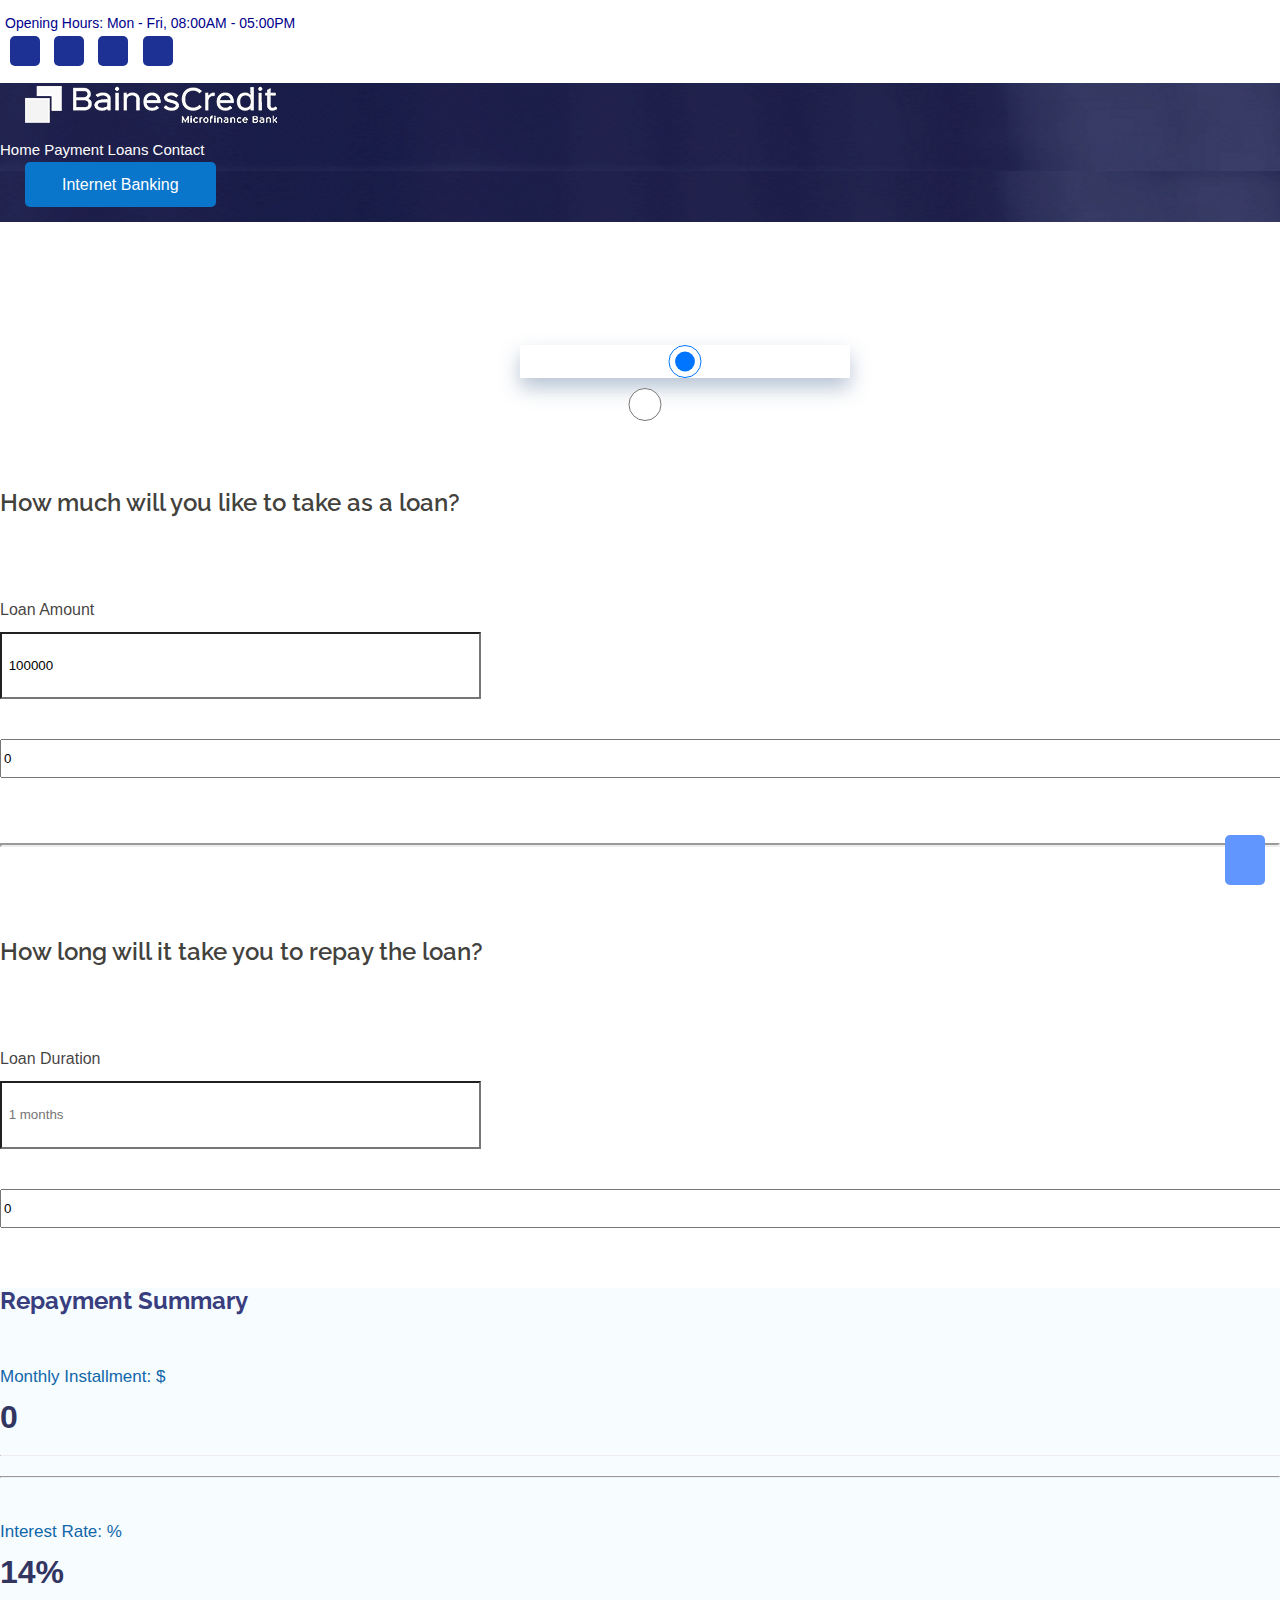
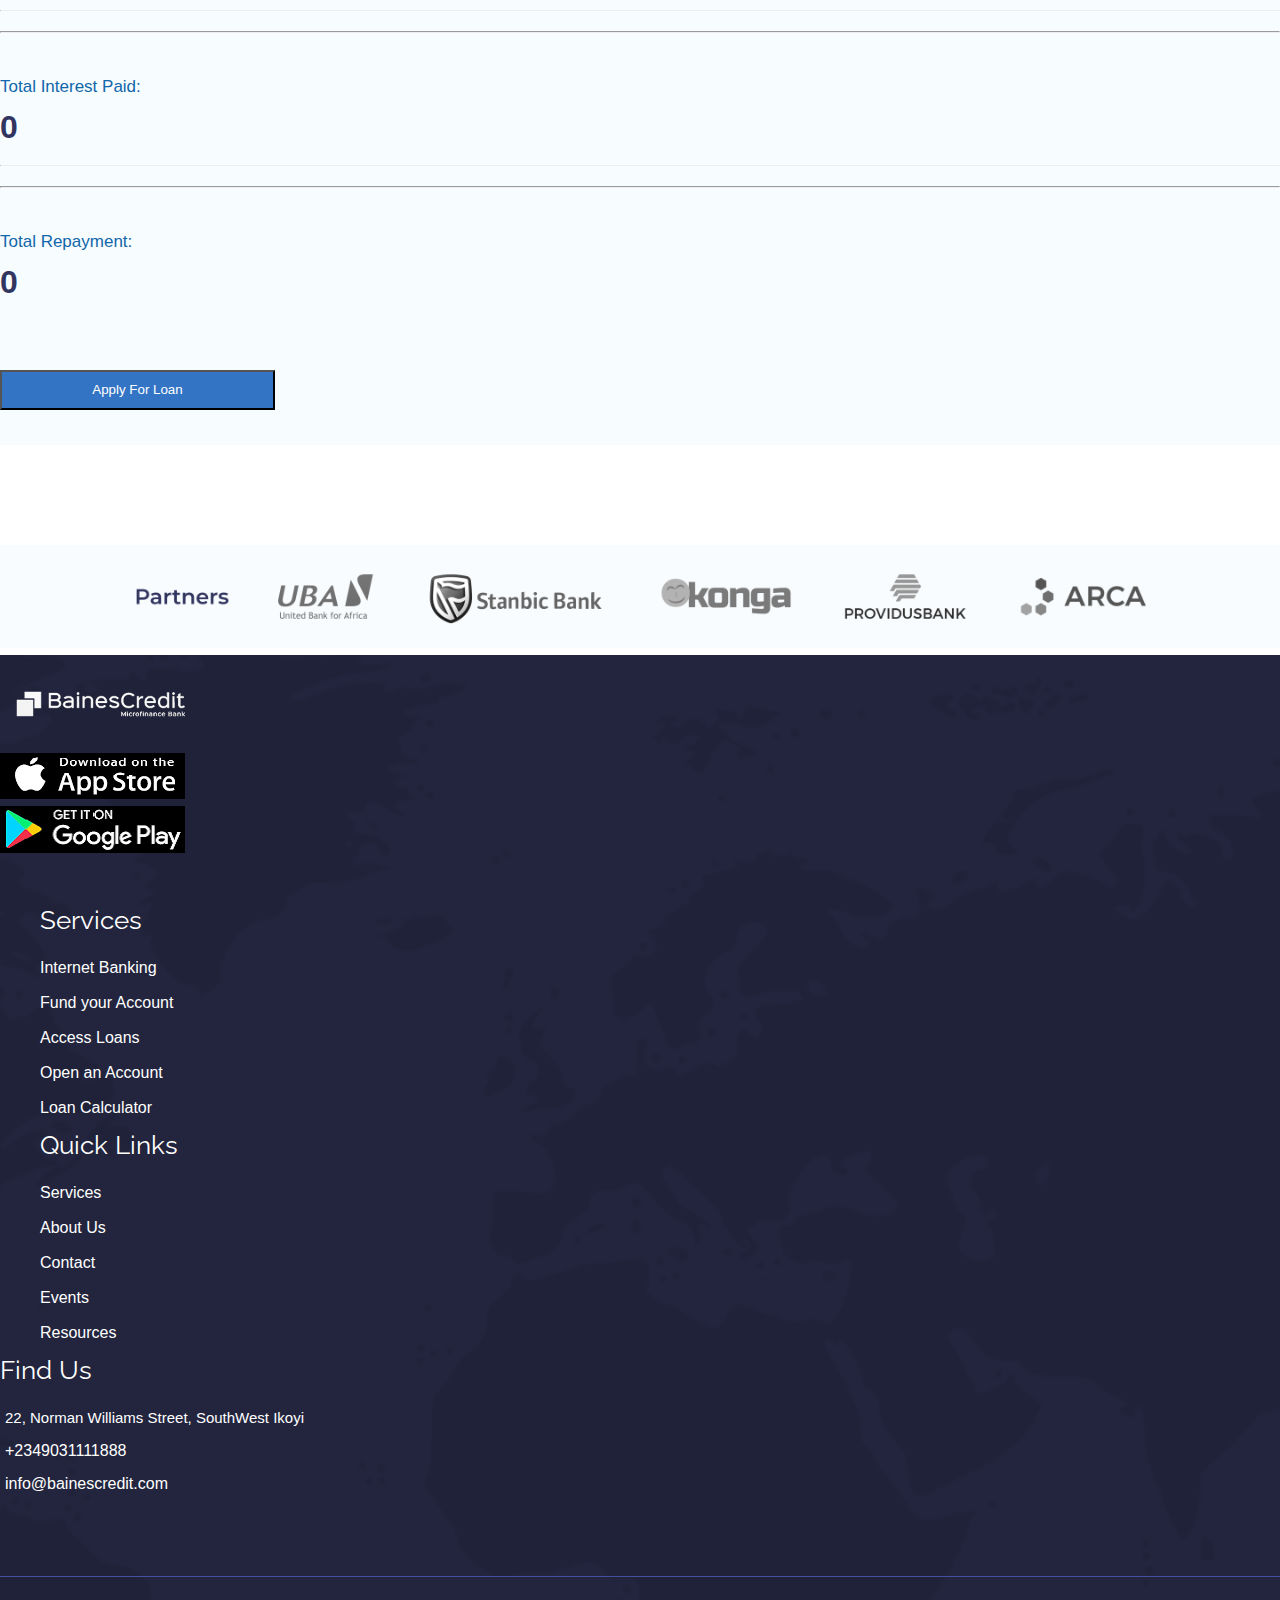
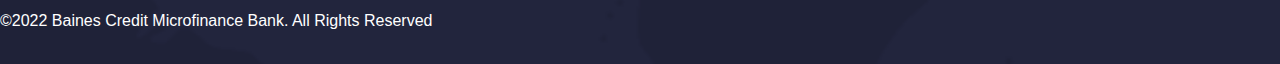
==== commit dadb3c7c: "Partners Logo Added" ====
--- a/index.html
+++ b/index.html
@@ -269,7 +269,7 @@
     </section>
 
     <footer>
-        <div class="contact-section">
+        <div>
             <img src="assets/img/PartnersLogo.png" class="img-fluid" alt="logo">
         </div>
         
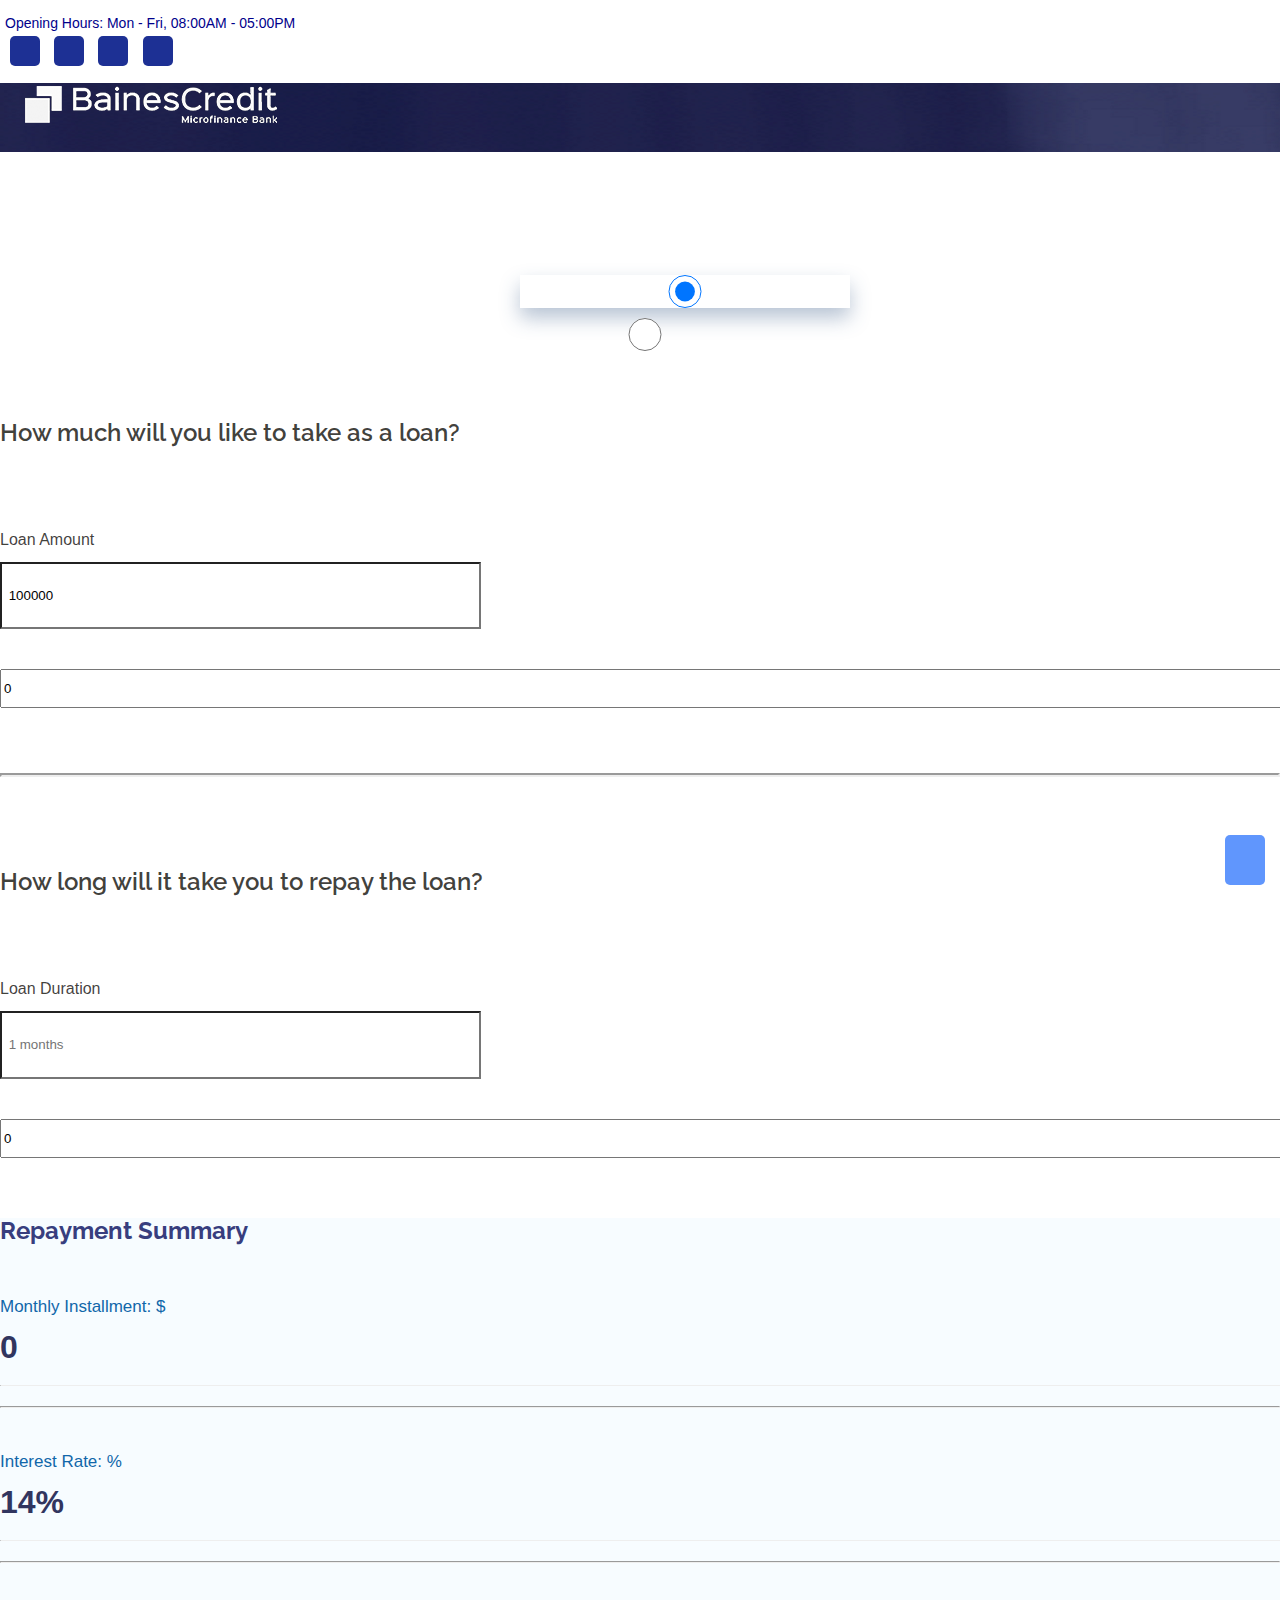
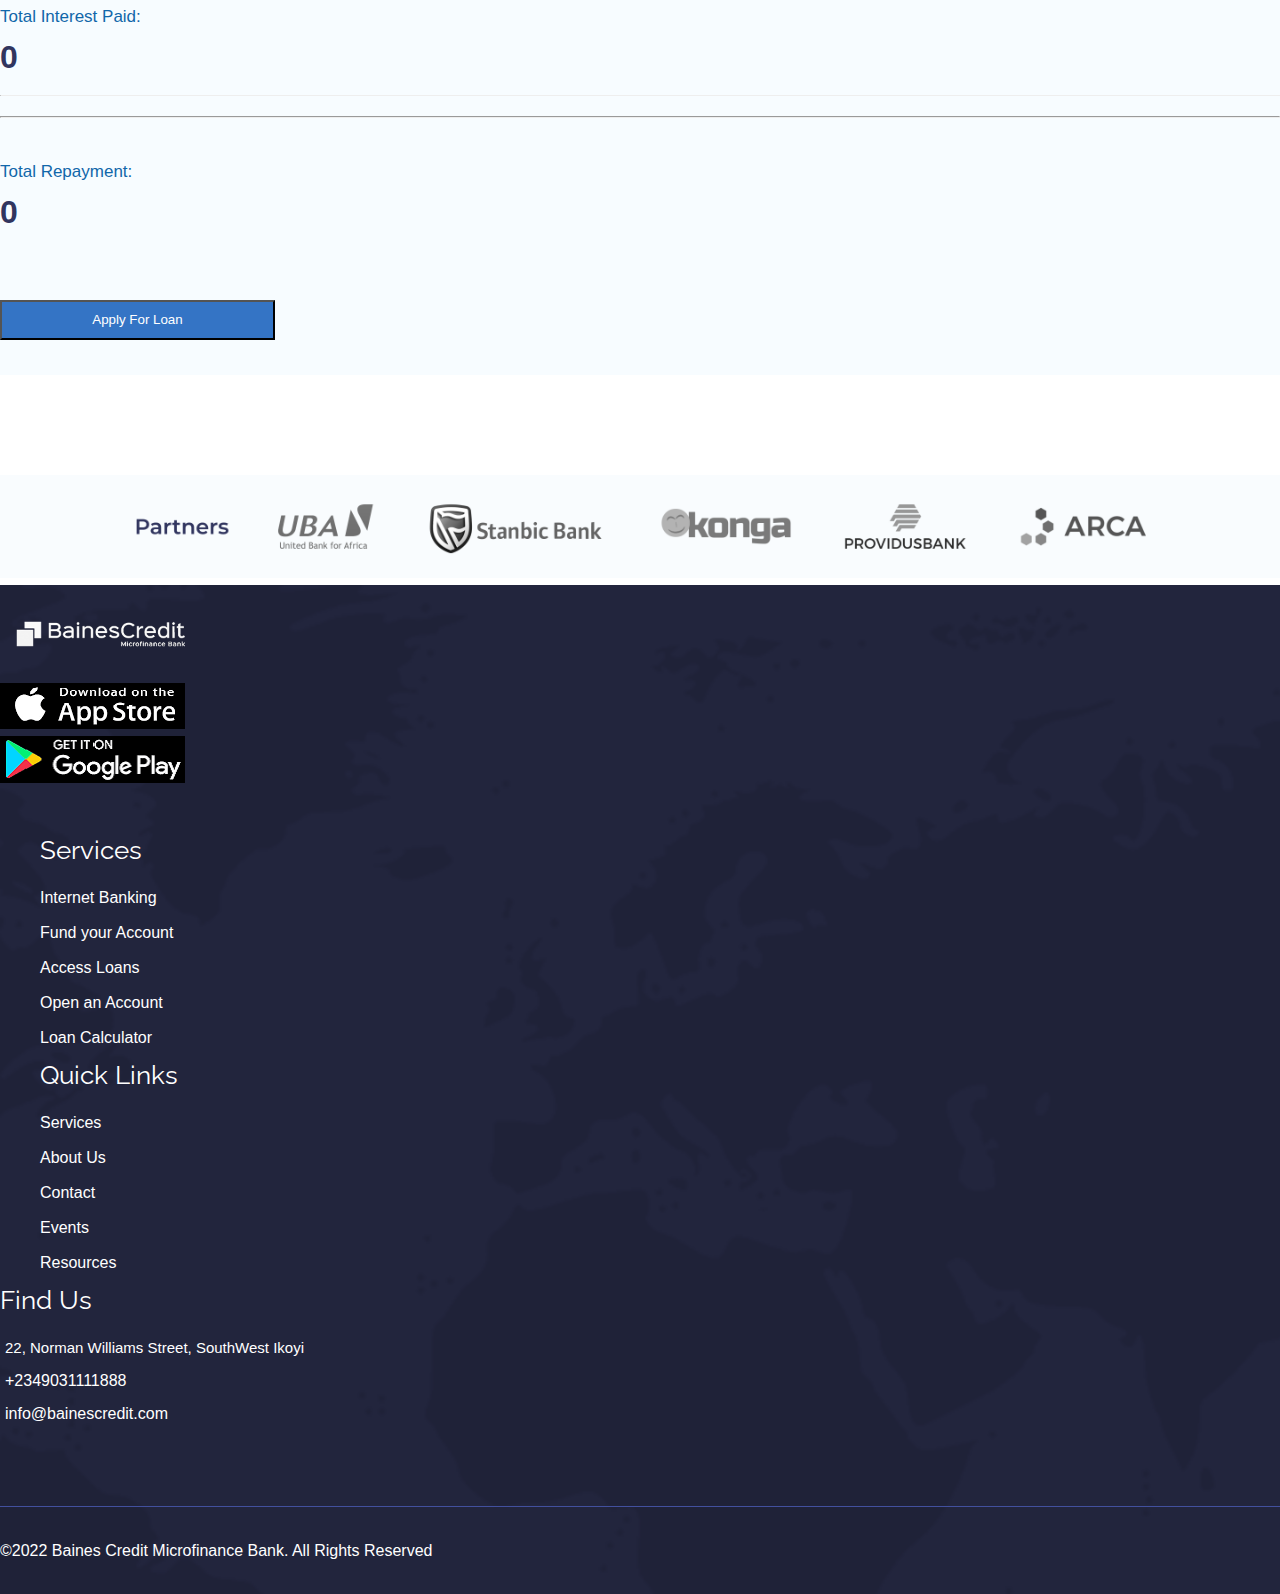
==== commit f8692817: "Partners Logo Added" ====
--- a/index.html
+++ b/index.html
@@ -2,7 +2,7 @@
 
 <head>
     <meta charset="utf-8">
-    <title>Simple Calculator</title>
+    <title>Loan Calculator</title>
     <base href="/">
     <meta name="viewport" content="width=device-width, initial-scale=1">
     <link rel="icon" type="image/x-icon" href="assets/img/favicon.ico">
@@ -115,7 +115,7 @@
                             <img src="assets/img/BainesCredit2.png" class="img-fluid" alt="logo">
                         </a>
         
-                        <div class="collapse navbar-collapse mean-menu" id="navbarSupportedContent" style="color:white;">
+                        <!-- <div class="collapse navbar-collapse mean-menu" id="navbarSupportedContent" style="color:white;">
                             <ul class="navbar-nav ms-auto" style="color:white;">
                                
         
@@ -133,7 +133,7 @@
                             <div class="navbar-button">
                                 <a routerLink=".">Internet Banking</a>
                             </div>
-                        </div>
+                        </div> -->
                     </nav>
                 </div>
             </div>
@@ -530,7 +530,7 @@
             // $('#monthly-installments').html(_month.toLocaleString('en-US', { minimumFractionDigits: 2, maximumFractionDigits: 2 }));
             // $('#total-repayments').html(_total.toLocaleString('en-US', { minimumFractionDigits: 2, maximumFractionDigits: 2 }));
 
-            let rate = 20
+            let rate = 14
             // let interested = (parseInt(amount_holder.val()) * parseInt(term_slider.val()) * rate) / 100
             let installment = (parseInt(amount_holder.val()) * rate)
             let amount = (parseInt(amount_holder.val()) * Math.pow(1 + rate / 100, parseInt(term_slider.val())))
@@ -541,7 +541,7 @@
             let monthly_install = total / parseInt(term_slider.val())
 
             $('#amounts').html(monthly_install.toLocaleString('en-US', { minimumFractionDigits: 2, maximumFractionDigits: 2 }));
-            $('#interest_rate').html(rate);
+            $('#interest_rate').html(`${rate}%`);
             $('#months').html(ci.toLocaleString('en-US', { minimumFractionDigits: 2, maximumFractionDigits: 2 }));
             $('#payments').html(total.toLocaleString('en-US', { minimumFractionDigits: 2, maximumFractionDigits: 2 }));
 
